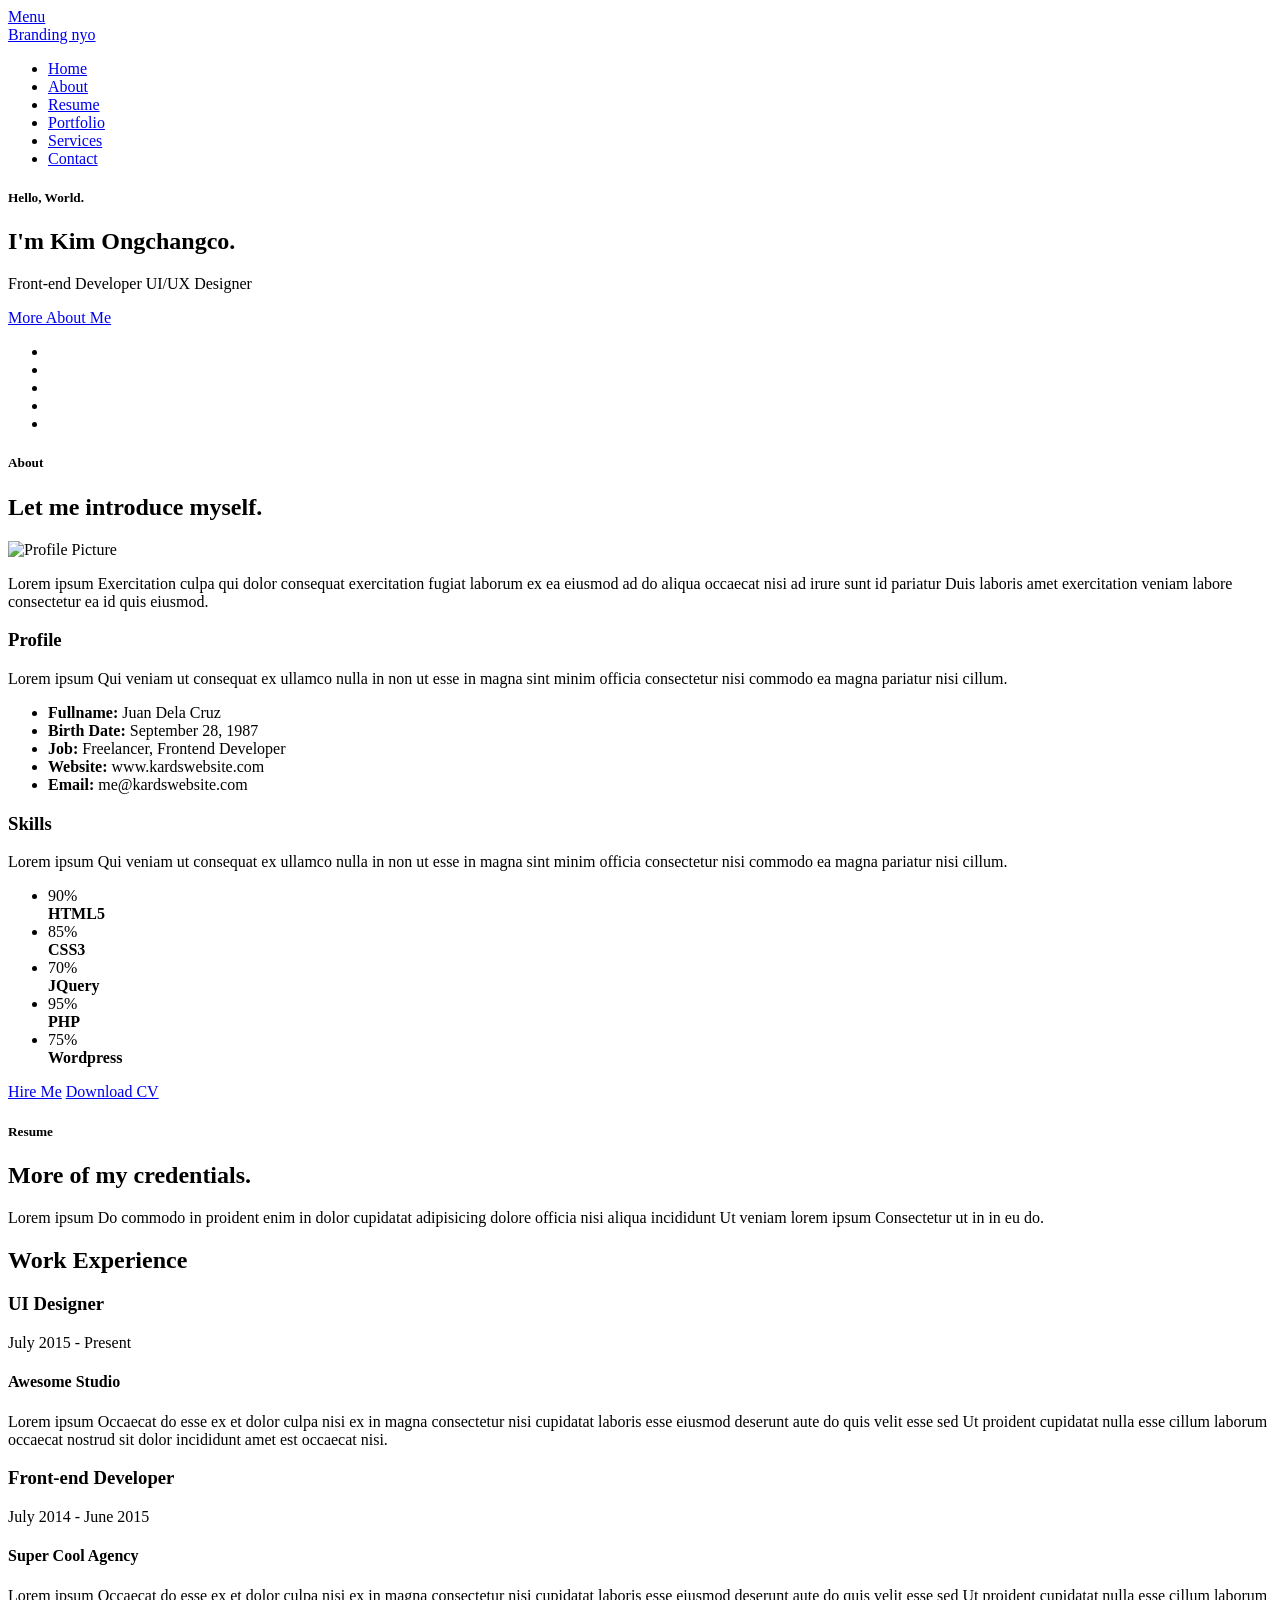
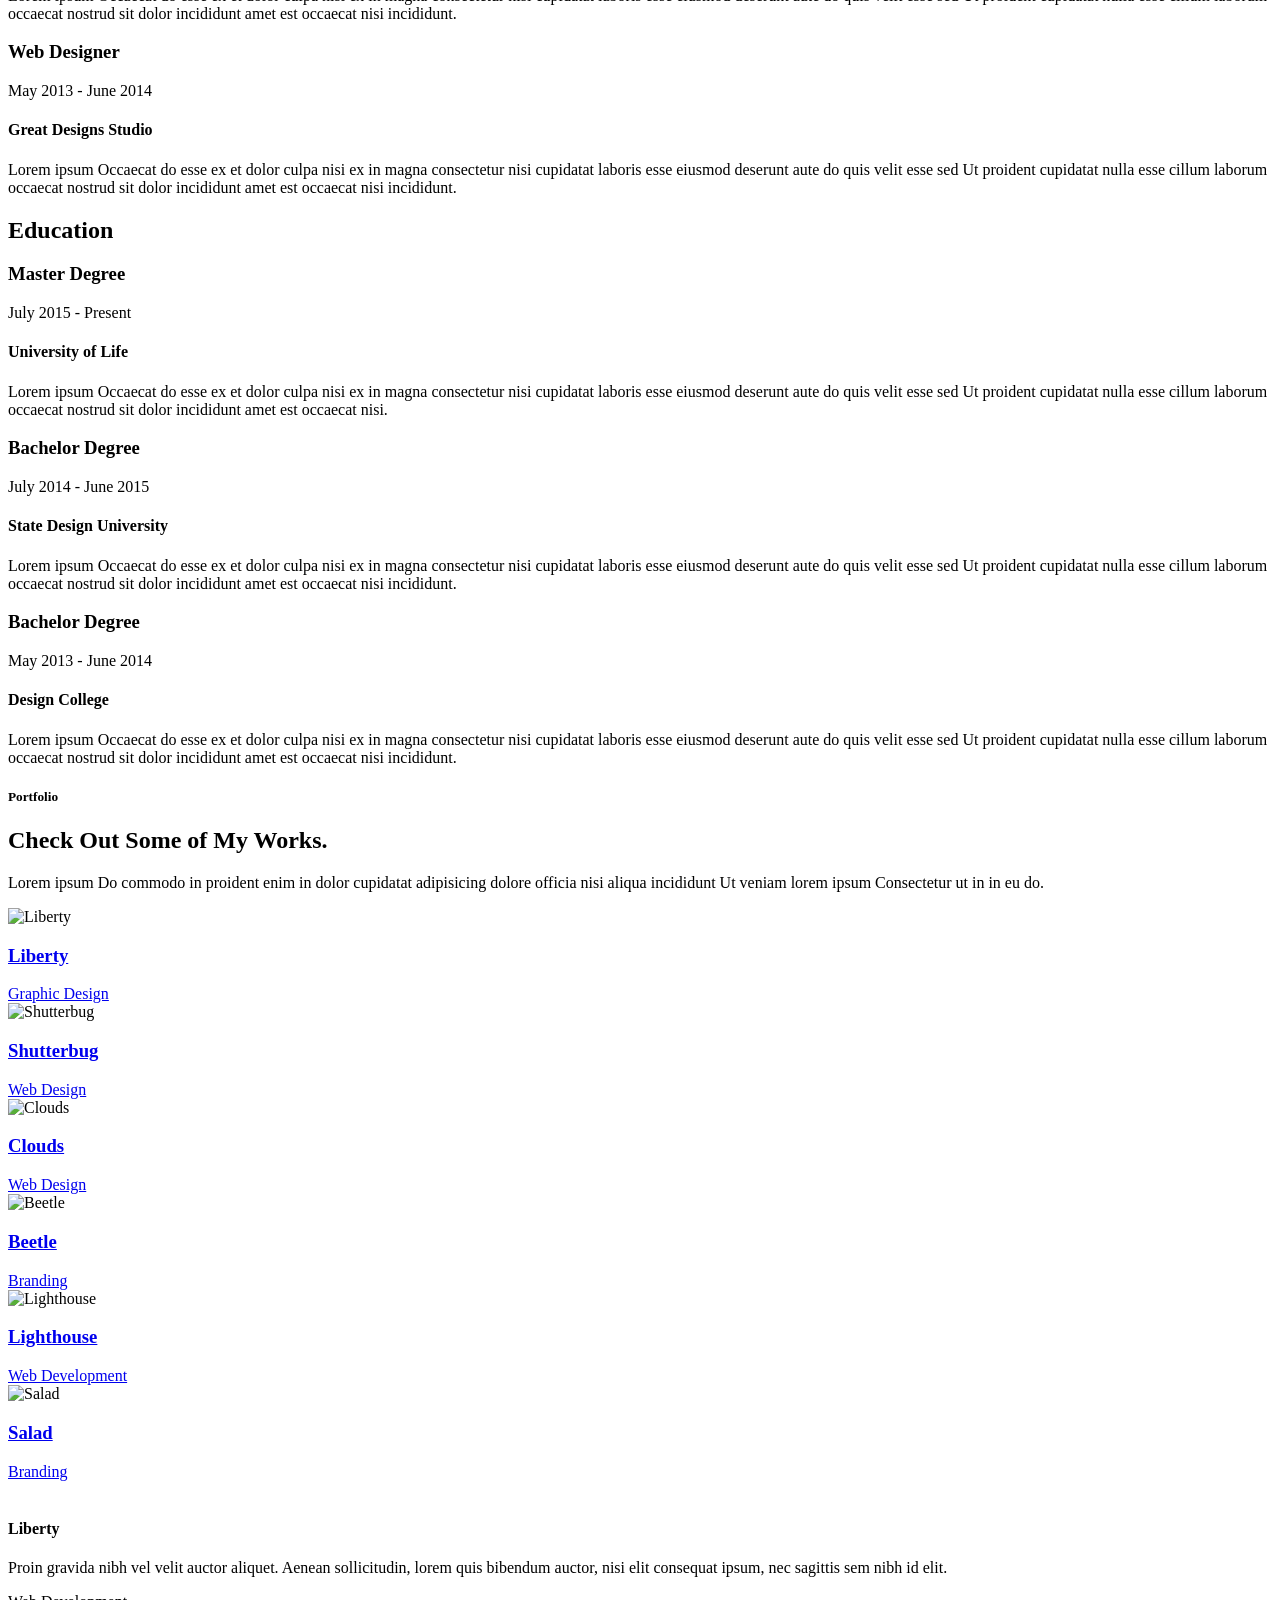
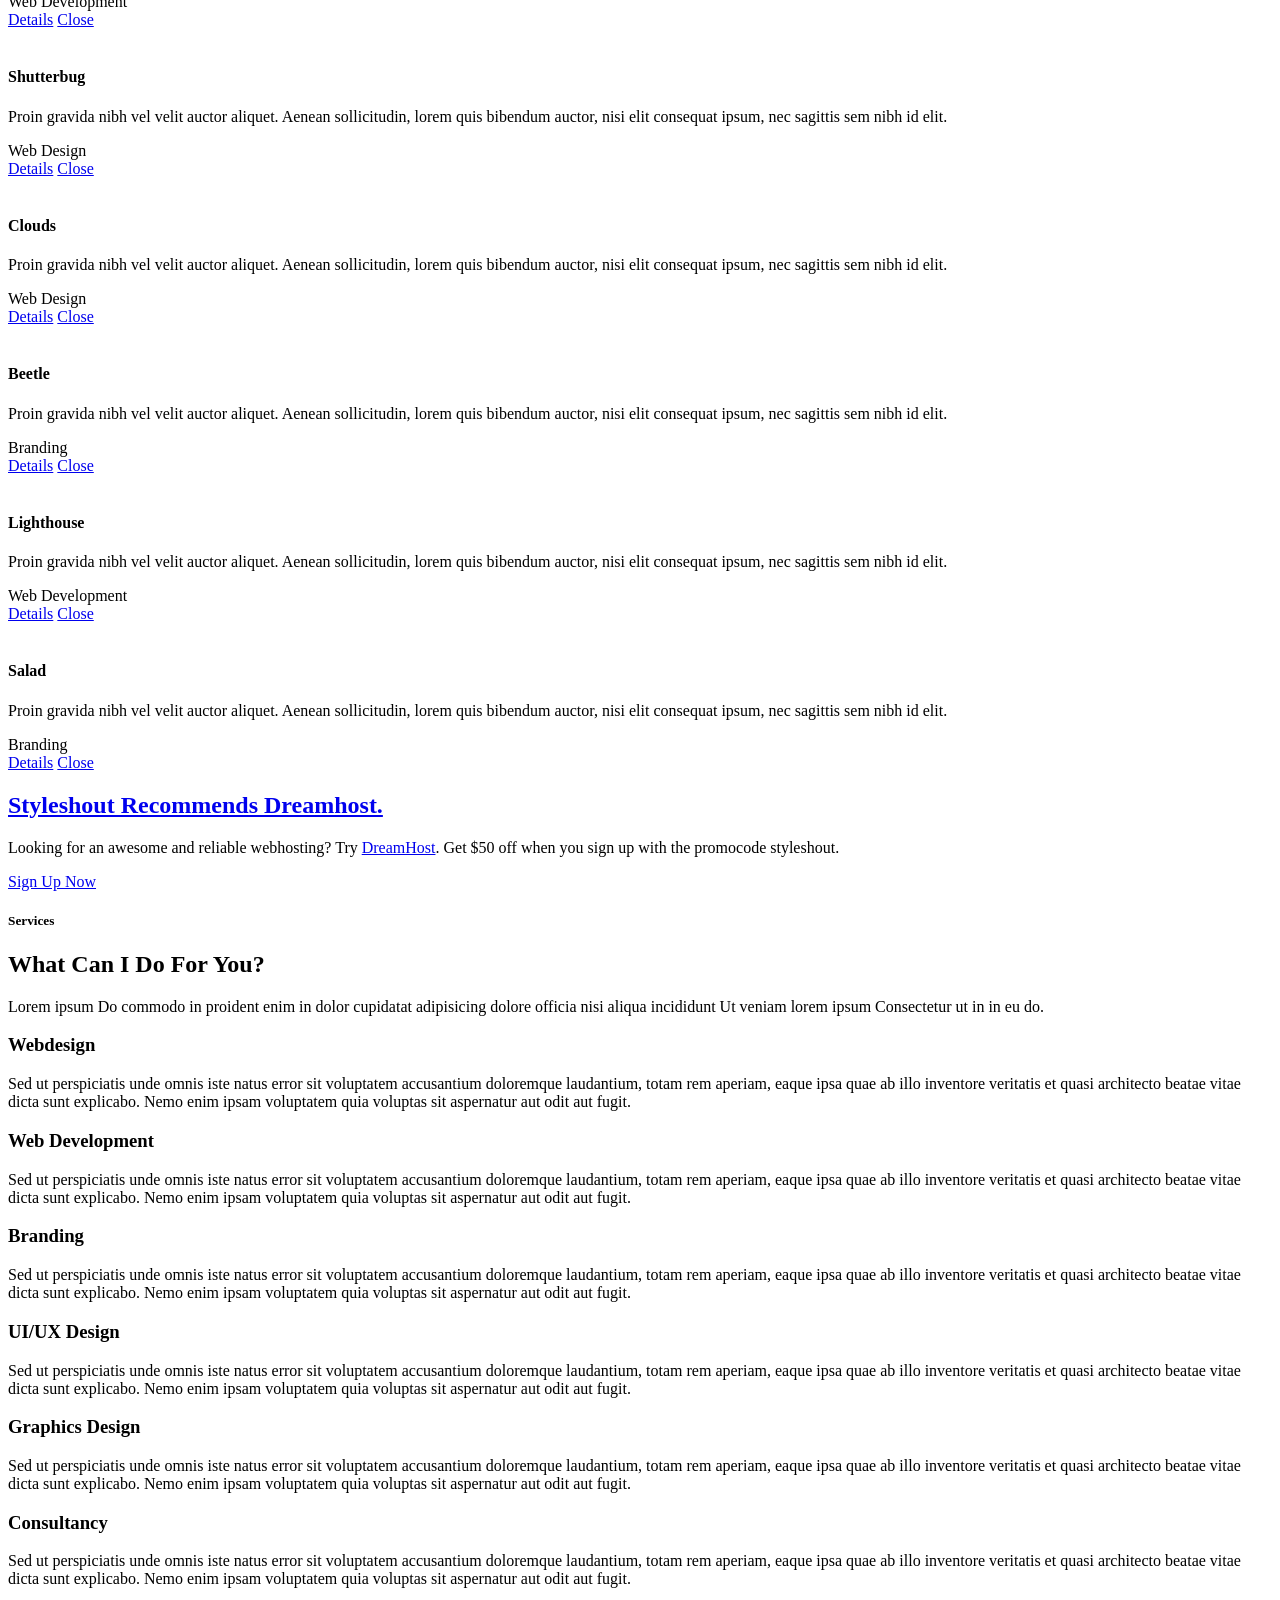
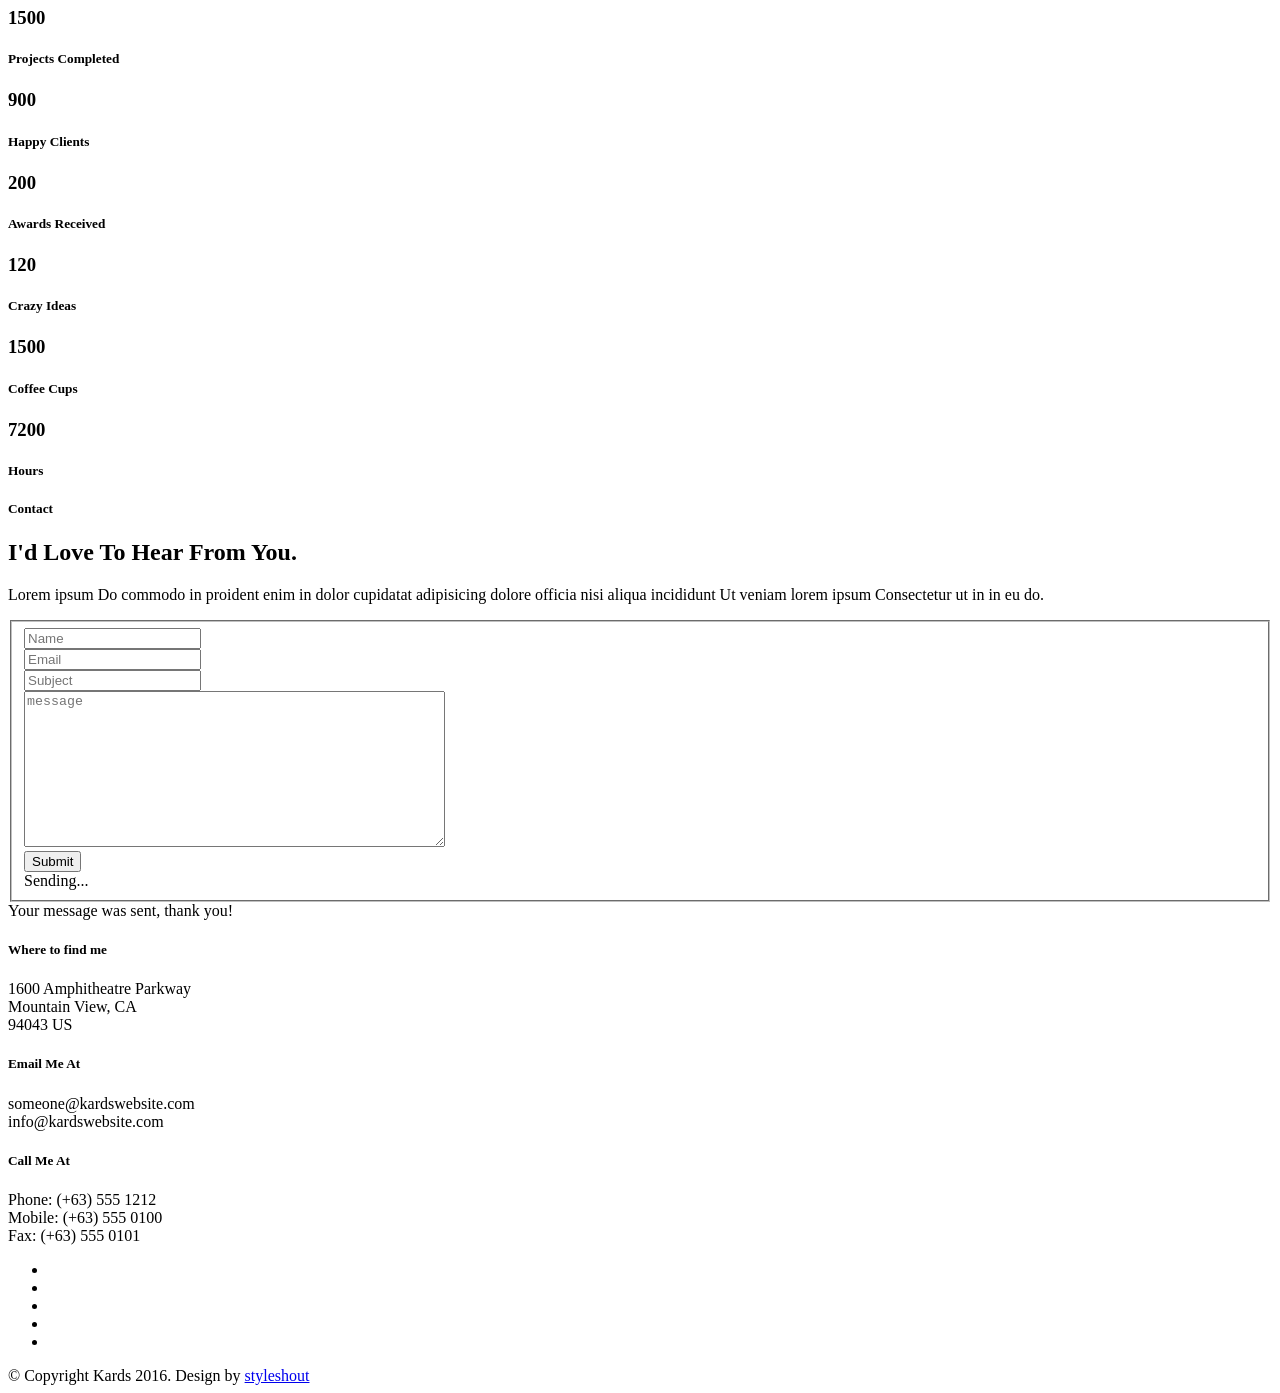
==== myResume/index.html @ 7280d657 "My Resume Initial commit" ====
<!DOCTYPE html>
<!--[if IE 8 ]><html class="no-js oldie ie8" lang="en"> <![endif]-->
<!--[if IE 9 ]><html class="no-js oldie ie9" lang="en"> <![endif]-->
<!--[if (gte IE 9)|!(IE)]><!--><html class="no-js" lang="en"> <!--<![endif]-->
<head>

   <!--- basic page needs
   ================================================== -->
   <meta charset="utf-8">
	<title>TITULO</title>
	<meta name="description" content="">  
	<meta name="author" content="">

   <!-- mobile specific metas
   ================================================== -->
	<meta name="viewport" content="width=device-width, initial-scale=1, maximum-scale=1">

 	<!-- CSS
   ================================================== -->
   <link rel="stylesheet" href="css/base.css">  
   <link rel="stylesheet" href="css/main.css">
   <link rel="stylesheet" href="css/vendor.css">     

   <!-- script
   ================================================== -->   
	<script src="js/modernizr.js"></script>
	<script src="js/pace.min.js"></script>

   <!-- favicons
	================================================== -->
	<link rel="icon" type="image/png" href="favicon.png">

</head>

<body id="top">

	<!-- header 
   ================================================== -->
   <header>   	
   	<div class="row">

   		<div class="top-bar">
   			<a class="menu-toggle" href="#"><span>Menu</span></a>

	   		<div class="logo">
		         <a href="index.html">Branding nyo </a>
		      </div>		      

		   	<nav id="main-nav-wrap">
					<ul class="main-navigation">
						<li class="current"><a class="smoothscroll"  href="#intro" title="">Home</a></li>
						<li><a class="smoothscroll"  href="#about" title="">About</a></li>
						<li><a class="smoothscroll"  href="#resume" title="">Resume</a></li>
						<li><a class="smoothscroll"  href="#portfolio" title="">Portfolio</a></li>
						<li><a class="smoothscroll"  href="#services" title="">Services</a></li>					
						<li><a class="smoothscroll"  href="#contact" title="">Contact</a></li>	
							
					</ul>
				</nav>    		
   		</div> <!-- /top-bar --> 
   		
   	</div> <!-- /row --> 		
   </header> <!-- /header -->

	<!-- intro section
   ================================================== -->
   <section id="intro">   

   	<div class="intro-overlay"></div>	

   	<div class="intro-content">
   		<div class="row">

   			<div class="col-twelve">

	   			<h5>Hello, World.</h5>
	   			<h1>I'm Kim Ongchangco.</h1>

	   			<p class="intro-position">
	   				<span>Front-end Developer</span>
	   				<span>UI/UX Designer</span> 
	   			</p>

	   			<a class="button stroke smoothscroll" href="#about" title="">More About Me</a>

	   		</div>  
   			
   		</div>   		 		
   	</div> <!-- /intro-content --> 

   	<ul class="intro-social">        
         <li><a href="#"><i class="fa fa-facebook"></i></a></li>
         <li><a href="#"><i class="fa fa-behance"></i></a></li>
         <li><a href="#"><i class="fa fa-twitter"></i></a></li>
         <li><a href="#"><i class="fa fa-dribbble"></i></a></li>
         <li><a href="#"><i class="fa fa-instagram"></i></a></li>
      </ul> <!-- /intro-social -->      	

   </section> <!-- /intro -->


   <!-- about section
   ================================================== -->
   <section id="about">  

   	<div class="row section-intro">
   		<div class="col-twelve">

   			<h5>About</h5>
   			<h1>Let me introduce myself.</h1>

   			<div class="intro-info">

   				<img src="images/profile-pic.jpg" alt="Profile Picture">

   				<p class="lead">Lorem ipsum Exercitation culpa qui dolor consequat exercitation fugiat laborum ex ea eiusmod ad do aliqua occaecat nisi ad irure sunt id pariatur Duis laboris amet exercitation veniam labore consectetur ea id quis eiusmod.</p>
   			</div>   			

   		</div>   		
   	</div> <!-- /section-intro -->

   	<div class="row about-content">

   		<div class="col-six tab-full">

   			<h3>Profile</h3>
   			<p>Lorem ipsum Qui veniam ut consequat ex ullamco nulla in non ut esse in magna sint minim officia consectetur nisi commodo ea magna pariatur nisi cillum.</p>

   			<ul class="info-list">
   				<li>
   					<strong>Fullname:</strong>
   					<span>Juan Dela Cruz</span>
   				</li>
   				<li>
   					<strong>Birth Date:</strong>
   					<span>September 28, 1987</span>
   				</li>
   				<li>
   					<strong>Job:</strong>
   					<span>Freelancer, Frontend Developer</span>
   				</li>
   				<li>
   					<strong>Website:</strong>
   					<span>www.kardswebsite.com</span>
   				</li>
   				<li>
   					<strong>Email:</strong>
   					<span>me@kardswebsite.com</span>
   				</li>

   			</ul> <!-- /info-list -->

   		</div>

   		<div class="col-six tab-full">

   			<h3>Skills</h3>
   			<p>Lorem ipsum Qui veniam ut consequat ex ullamco nulla in non ut esse in magna sint minim officia consectetur nisi commodo ea magna pariatur nisi cillum.</p>

				<ul class="skill-bars">
				   <li>
				   	<div class="progress percent90"><span>90%</span></div>
				   	<strong>HTML5</strong>
				   </li>
				   <li>
				   	<div class="progress percent85"><span>85%</span></div>
				   	<strong>CSS3</strong>
				   </li>
				   <li>
				   	<div class="progress percent70"><span>70%</span></div>
				   	<strong>JQuery</strong>
				   </li>
				   <li>
				   	<div class="progress percent95"><span>95%</span></div>
				   	<strong>PHP</strong>
				   </li>
				   <li>

				   	<div class="progress percent75"><span>75%</span></div>
				   	<strong>Wordpress</strong>
				   </li>
      
				</ul> <!-- /skill-bars -->		

   		</div>

   	</div>

   	<div class="row button-section">
   		<div class="col-twelve">
   			<a href="#contact" title="Hire Me" class="button stroke smoothscroll">Hire Me</a>
   			<a href="#" title="Download CV" class="button button-primary">Download CV</a>
   		</div>   		
   	</div>

   </section> <!-- /process-->    


   <!-- resume Section
   ================================================== -->
	<section id="resume" class="grey-section">

		<div class="row section-intro">
   		<div class="col-twelve">

   			<h5>Resume</h5>
   			<h1>More of my credentials.</h1>

   			<p class="lead">Lorem ipsum Do commodo in proident enim in dolor cupidatat adipisicing dolore officia nisi aliqua incididunt Ut veniam lorem ipsum Consectetur ut in in eu do.</p>

   		</div>   		
   	</div> <!-- /section-intro--> 

   	<div class="row resume-timeline">

   		<div class="col-twelve resume-header">

   			<h2>Work Experience</h2>

   		</div> <!-- /resume-header -->

   		<div class="col-twelve">

   			<div class="timeline-wrap">

   				<div class="timeline-block">

	   				<div class="timeline-ico">
	   					<i class="fa fa-graduation-cap"></i>
	   				</div>

	   				<div class="timeline-header">
	   					<h3>UI Designer</h3>
	   					<p>July 2015 - Present</p>
	   				</div>

	   				<div class="timeline-content">
	   					<h4>Awesome Studio</h4>
	   					<p>Lorem ipsum Occaecat do esse ex et dolor culpa nisi ex in magna consectetur nisi cupidatat laboris esse eiusmod deserunt aute do quis velit esse sed Ut proident cupidatat nulla esse cillum laborum occaecat nostrud sit dolor incididunt amet est occaecat nisi.</p>
	   				</div>

	   			</div> <!-- /timeline-block -->

	   			<div class="timeline-block">

	   				<div class="timeline-ico">
	   					<i class="fa fa-graduation-cap"></i>
	   				</div>

	   				<div class="timeline-header">
	   					<h3>Front-end Developer</h3>
	   					<p>July 2014 - June 2015</p>
	   				</div>

	   				<div class="timeline-content">
	   					<h4>Super Cool Agency</h4>
	   					<p>Lorem ipsum Occaecat do esse ex et dolor culpa nisi ex in magna consectetur nisi cupidatat laboris esse eiusmod deserunt aute do quis velit esse sed Ut proident cupidatat nulla esse cillum laborum occaecat nostrud sit dolor incididunt amet est occaecat nisi incididunt.</p>
	   				</div>

	   			</div> <!-- /timeline-block -->

	   			<div class="timeline-block">

	   				<div class="timeline-ico">
	   					<i class="fa fa-graduation-cap"></i>
	   				</div>

	   				<div class="timeline-header">
	   					<h3>Web Designer</h3>
	   					<p>May 2013 - June 2014</p>
	   				</div>

	   				<div class="timeline-content">
	   					<h4>Great Designs Studio</h4>
	   					<p>Lorem ipsum Occaecat do esse ex et dolor culpa nisi ex in magna consectetur nisi cupidatat laboris esse eiusmod deserunt aute do quis velit esse sed Ut proident cupidatat nulla esse cillum laborum occaecat nostrud sit dolor incididunt amet est occaecat nisi incididunt.</p>
	   				</div>

	   			</div> <!-- /timeline-block -->

   			</div> <!-- /timeline-wrap -->   			

   		</div> <!-- /col-twelve -->
   		
   	</div> <!-- /resume-timeline -->
   	
   	<div class="row resume-timeline">

   		<div class="col-twelve resume-header">

   			<h2>Education</h2>

   		</div> <!-- /resume-header -->

   		<div class="col-twelve">

   			<div class="timeline-wrap">

   				<div class="timeline-block">

	   				<div class="timeline-ico">
	   					<i class="fa fa-briefcase"></i>
	   				</div>

	   				<div class="timeline-header">
	   					<h3>Master Degree</h3>
	   					<p>July 2015 - Present</p>
	   				</div>

	   				<div class="timeline-content">
	   					<h4>University of Life</h4>
	   					<p>Lorem ipsum Occaecat do esse ex et dolor culpa nisi ex in magna consectetur nisi cupidatat laboris esse eiusmod deserunt aute do quis velit esse sed Ut proident cupidatat nulla esse cillum laborum occaecat nostrud sit dolor incididunt amet est occaecat nisi.</p>
	   				</div>

	   			</div> <!-- /timeline-block -->

	   			<div class="timeline-block">

	   				<div class="timeline-ico">
	   					<i class="fa fa-briefcase"></i>
	   				</div>

	   				<div class="timeline-header">
	   					<h3>Bachelor Degree</h3>
	   					<p>July 2014 - June 2015</p>
	   				</div>

	   				<div class="timeline-content">
	   					<h4>State Design University</h4>
	   					<p>Lorem ipsum Occaecat do esse ex et dolor culpa nisi ex in magna consectetur nisi cupidatat laboris esse eiusmod deserunt aute do quis velit esse sed Ut proident cupidatat nulla esse cillum laborum occaecat nostrud sit dolor incididunt amet est occaecat nisi incididunt.</p>
	   				</div>

	   			</div> <!-- /timeline-block -->

	   			<div class="timeline-block">

	   				<div class="timeline-ico">
	   					<i class="fa fa-briefcase"></i>
	   				</div>

	   				<div class="timeline-header">
	   					<h3>Bachelor Degree</h3>
	   					<p>May 2013 - June 2014</p>
	   				</div>

	   				<div class="timeline-content">
	   					<h4>Design College</h4>
	   					<p>Lorem ipsum Occaecat do esse ex et dolor culpa nisi ex in magna consectetur nisi cupidatat laboris esse eiusmod deserunt aute do quis velit esse sed Ut proident cupidatat nulla esse cillum laborum occaecat nostrud sit dolor incididunt amet est occaecat nisi incididunt.</p>
	   				</div>

	   			</div> <!-- /timeline-block -->

   			</div> <!-- /timeline-wrap -->   			

   		</div> <!-- /col-twelve -->
   		
   	</div> <!-- /resume-timeline -->
		
	</section> <!-- /features -->


	<!-- Portfolio Section
   ================================================== -->
	<section id="portfolio">

		<div class="row section-intro">
   		<div class="col-twelve">

   			<h5>Portfolio</h5>
   			<h1>Check Out Some of My Works.</h1>

   			<p class="lead">Lorem ipsum Do commodo in proident enim in dolor cupidatat adipisicing dolore officia nisi aliqua incididunt Ut veniam lorem ipsum Consectetur ut in in eu do.</p>

   		</div>   		
   	</div> <!-- /section-intro--> 

   	<div class="row portfolio-content">

   		<div class="col-twelve">

   			<!-- portfolio-wrapper -->
	         <div id="folio-wrapper" class="block-1-2 block-mob-full stack">

	         	<div class="bgrid folio-item">
	               <div class="item-wrap">
	               	<img src="images/portfolio/liberty.jpg" alt="Liberty">
	                  <a href="#modal-01" class="overlay">	                  	           
	                     <div class="folio-item-table">
	                     	<div class="folio-item-cell">
		     					       <h3 class="folio-title">Liberty</h3>	     					    
		     					    	 <span class="folio-types">
		     					       	  Graphic Design
		     					       </span>
		     					   </div>	                      	
	                     </div>                    
	                  </a>
	               </div>	               
	        		</div> <!-- /folio-item -->

	        		<div class="bgrid folio-item">
	               <div class="item-wrap">
	               	<img src="images/portfolio/shutterbug.jpg" alt="Shutterbug">
	               	<a href="#modal-02" class="overlay">              		                  
	                     <div class="folio-item-table">
	                     	<div class="folio-item-cell">
	                     		<h3 class="folio-title">Shutterbug</h3>	     					    
		     					    	<span class="folio-types">
		     					       	  Web Design
		     					      </span>		     		
		     					   </div> 	                      	
	                     </div>                    
	                  </a>
	               </div>
	        		</div> <!-- /folio-item -->

	            <div class="bgrid folio-item">
	               <div class="item-wrap">
	               	<img src="images/portfolio/clouds.jpg"alt="Clouds">
	                  <a href="#modal-03" class="overlay">             		                  
	                     <div class="folio-item-table">
	                     	<div class="folio-item-cell">
	                     		<h3 class="folio-title">Clouds</h3>	     					    
		     					    	<span class="folio-types">
		     					       	  Web Design
		     					      </span>		     		
		     					   </div> 	                      	
	                     </div>                    
	                  </a>
	               </div>
	        		</div> <!-- /folio-item -->

	            <div class="bgrid folio-item">
	               <div class="item-wrap">
	               	<img src="images/portfolio/beetle.jpg" alt="Beetle">
	                  <a href="#modal-04" class="overlay">                  	                 
	                     <div class="folio-item-table">
	                     	<div class="folio-item-cell">
	                     		<h3 class="folio-title">Beetle</h3>	     					    
		     					    	<span class="folio-types">
		     					       	  Branding
		     					      </span>		     		
		     					   </div>  	                      	
	                     </div>                    
	                  </a>
	               </div>
	        		</div> <!-- /folio-item -->     

	        		<div class="bgrid folio-item">
	               <div class="item-wrap">
	               	<img src="images/portfolio/lighthouse.jpg" alt="Lighthouse">
	                  <a href="#modal-05" class="overlay">             		                  
	                     <div class="folio-item-table">
	                     	<div class="folio-item-cell">
	                     		<h3 class="folio-title">Lighthouse</h3>	     					    
		     					    	<span class="folio-types">
		     					       	  Web Development
		     					      </span>		     		
		     					   </div> 	                      	
	                     </div>                    
	                  </a>
	               </div>
	        		</div> <!-- /folio-item -->

	            <div class="bgrid folio-item">
	               <div class="item-wrap">
	               	<img src="images/portfolio/salad.jpg" alt="Salad">
	                  <a href="#modal-06" class="overlay">
	                     <div class="folio-item-table">
	                     	<div class="folio-item-cell">
	                     		<h3 class="folio-title">Salad</h3>	     					    
		     					    	<span class="folio-types">
		     					       	  Branding
		     					      </span>		     		
		     					   </div>	                      	
	                     </div>                    
	                  </a>
	               </div>
	        		</div> <!-- /folio-item -->   

	            <!-- modal popups - begin
	            ============================================================= -->
	            <div id="modal-01" class="popup-modal slider mfp-hide">	

				     	<div class="media">
				     		<img src="images/portfolio/modals/m-liberty.jpg" alt="" />
				     	</div>      	

					   <div class="description-box">
					      <h4>Liberty</h4>		      
					      <p>Proin gravida nibh vel velit auctor aliquet. Aenean sollicitudin, lorem quis bibendum auctor, nisi elit consequat ipsum, nec sagittis sem nibh id elit.</p>

					      <div class="categories">Web Development</div>			               
					   </div>

			         <div class="link-box">
			            <a href="http://www.behance.net">Details</a>
					      <a href="#" class="popup-modal-dismiss">Close</a>
			         </div>		      

				   </div> <!-- /modal-01 -->

				   <div id="modal-02" class="popup-modal slider mfp-hide">	

				     	<div class="media">
				     		<img src="images/portfolio/modals/m-shutterbug.jpg" alt="" />
				     	</div>      	

					   <div class="description-box">
					      <h4>Shutterbug</h4>		      
					      <p>Proin gravida nibh vel velit auctor aliquet. Aenean sollicitudin, lorem quis bibendum auctor, nisi elit consequat ipsum, nec sagittis sem nibh id elit.</p>

					      <div class="categories">Web Design</div>			               
					   </div>

			         <div class="link-box">
			            <a href="http://www.behance.net">Details</a>
					      <a href="#" class="popup-modal-dismiss">Close</a>
			         </div>		      

				   </div> <!-- /modal-02 -->

				   <div id="modal-03" class="popup-modal slider mfp-hide">	

				     	<div class="media">
				     		<img src="images/portfolio/modals/m-clouds.jpg" alt="" />
				     	</div>      	

					   <div class="description-box">
					      <h4>Clouds</h4>		      
					      <p>Proin gravida nibh vel velit auctor aliquet. Aenean sollicitudin, lorem quis bibendum auctor, nisi elit consequat ipsum, nec sagittis sem nibh id elit.</p>

					      <div class="categories">Web Design</div>			               
					   </div>

			         <div class="link-box">
			            <a href="http://www.behance.net">Details</a>
					      <a href="#" class="popup-modal-dismiss">Close</a>
			         </div>		      

				   </div> <!-- /modal-03 -->

				   <div id="modal-04" class="popup-modal slider mfp-hide">	

				     	<div class="media">
				     		<img src="images/portfolio/modals/m-beetle.jpg" alt="" />
				     	</div>      	

					   <div class="description-box">
					      <h4>Beetle</h4>		      
					      <p>Proin gravida nibh vel velit auctor aliquet. Aenean sollicitudin, lorem quis bibendum auctor, nisi elit consequat ipsum, nec sagittis sem nibh id elit.</p>

					      <div class="categories">Branding</div>			               
					   </div>

			         <div class="link-box">
			            <a href="http://www.behance.net">Details</a>
					      <a href="#" class="popup-modal-dismiss">Close</a>
			         </div>		      

				   </div> <!-- /modal-04 -->

				   <div id="modal-05" class="popup-modal slider mfp-hide">	

				     	<div class="media">
				     		<img src="images/portfolio/modals/m-lighthouse.jpg" alt="" />
				     	</div>      	

					   <div class="description-box">
					      <h4>Lighthouse</h4>		      
					      <p>Proin gravida nibh vel velit auctor aliquet. Aenean sollicitudin, lorem quis bibendum auctor, nisi elit consequat ipsum, nec sagittis sem nibh id elit.</p>

					      <div class="categories">Web Development</div>			               
					   </div>

			         <div class="link-box">
			            <a href="http://www.behance.net">Details</a>
					      <a href="#" class="popup-modal-dismiss">Close</a>
			         </div>		      

				   </div> <!-- /modal-05 -->

				   <div id="modal-06" class="popup-modal slider mfp-hide">	

				     	<div class="media">
				     		<img src="images/portfolio/modals/m-salad.jpg" alt="" />
				     	</div>      	

					   <div class="description-box">
					      <h4>Salad</h4>		      
					      <p>Proin gravida nibh vel velit auctor aliquet. Aenean sollicitudin, lorem quis bibendum auctor, nisi elit consequat ipsum, nec sagittis sem nibh id elit.</p>

					      <div class="categories">Branding</div>			               
					   </div>

			         <div class="link-box">
			            <a href="http://www.behance.net">Details</a>
					      <a href="#" class="popup-modal-dismiss">Close</a>
			         </div>		      

				   </div> <!-- /modal-06 -->


				   <!-- modal popups - end
	            ============================================================= -->

	         </div> <!-- /portfolio-wrapper --> 

   		</div>  <!-- /twelve -->   

   	</div> <!-- /portfolio-content --> 
		
	</section> <!-- /portfolio --> 


	<!-- CTA Section
   ================================================== -->
	<section id="cta" class="grey-section">

   	<div class="row cta-content">

   		<div class="col-twelve section-ads">  

	     		<h2 class="h01"><a href="http://www.dreamhost.com/r.cgi?287326|STYLESHOUT">Styleshout Recommends Dreamhost.</a></h2>

		      <p class="lead">
		      Looking for an awesome and reliable webhosting? Try <a href="http://www.dreamhost.com/r.cgi?287326|STYLESHOUT"><span>DreamHost</span></a>.
				Get <span>$50 off</span> when you sign up with the promocode <span>styleshout</span>. 
				<!-- Simply type	the promocode in the box labeled “Promo Code” when placing your order. -->	
				</p>

				<div class="action">
			      <a class="button button-primary large" href="http://www.dreamhost.com/r.cgi?287326|STYLESHOUT">Sign Up Now</a>
		      </div>		     	

   		</div>

   	</div> <!-- /cta-content -->

   </section> <!-- /cta --> 

	
	<!-- services Section
   ================================================== -->
	<section id="services">

		<div class="overlay"></div>

		<div class="row section-intro">
   		<div class="col-twelve">

   			<h5>Services</h5>
   			<h1>What Can I Do For You?</h1>

   			<p class="lead">Lorem ipsum Do commodo in proident enim in dolor cupidatat adipisicing dolore officia nisi aliqua incididunt Ut veniam lorem ipsum Consectetur ut in in eu do.</p>

   		</div>   		
   	</div> <!-- /section-intro -->

   	<div class="row services-content">

   		<div id="owl-slider" class="owl-carousel services-list">

	      	<div class="service">	

	      		<span class="icon"><i class="icon-earth"></i></span>            

	            <div class="service-content">	

	            	 <h3>Webdesign</h3>

		            <p class="desc">Sed ut perspiciatis unde omnis iste natus error sit voluptatem accusantium doloremque laudantium, totam rem aperiam, eaque ipsa quae ab illo inventore veritatis et quasi architecto beatae vitae dicta sunt explicabo. Nemo enim ipsam voluptatem quia voluptas sit aspernatur aut odit aut fugit.
	         		</p>
	         		
	         	</div> 	         	 

				</div> <!-- /service -->

				<div class="service">	

					<span class="icon"><i class="icon-window"></i></span>                          

	            <div class="service-content">	

	            	<h3>Web Development</h3>  

		            <p class="desc">Sed ut perspiciatis unde omnis iste natus error sit voluptatem accusantium doloremque laudantium, totam rem aperiam, eaque ipsa quae ab illo inventore veritatis et quasi architecto beatae vitae dicta sunt explicabo. Nemo enim ipsam voluptatem quia voluptas sit aspernatur aut odit aut fugit.
	         		</p>

	            </div>	                          

			   </div> <!-- /service -->

			   <div class="service">

			   	<span class="icon"><i class="icon-paint-brush"></i></span>		            

	            <div class="service-content">

	            	<h3>Branding</h3>

		            <p class="desc">Sed ut perspiciatis unde omnis iste natus error sit voluptatem accusantium doloremque laudantium, totam rem aperiam, eaque ipsa quae ab illo inventore veritatis et quasi architecto beatae vitae dicta sunt explicabo. Nemo enim ipsam voluptatem quia voluptas sit aspernatur aut odit aut fugit.
	        			</p> 

	            </div> 	            	               

			   </div> <!-- /service -->

				<div class="service">

					<span class="icon"><i class="icon-toggles"></i></span>	              

	            <div class="service-content">

	            	<h3>UI/UX Design</h3>

		            <p class="desc">Sed ut perspiciatis unde omnis iste natus error sit voluptatem accusantium doloremque laudantium, totam rem aperiam, eaque ipsa quae ab illo inventore veritatis et quasi architecto beatae vitae dicta sunt explicabo. Nemo enim ipsam voluptatem quia voluptas sit aspernatur aut odit aut fugit.
	         		</p> 
	         		
	            </div>                

				</div> <!-- /service -->

			   <div class="service">

			   	<span class="icon"><i class="icon-image"></i></span>	            

	            <div class="service-content">

	            	<h3>Graphics Design</h3>

		            <p class="desc">Sed ut perspiciatis unde omnis iste natus error sit voluptatem accusantium doloremque laudantium, totam rem aperiam, eaque ipsa quae ab illo inventore veritatis et quasi architecto beatae vitae dicta sunt explicabo. Nemo enim ipsam voluptatem quia voluptas sit aspernatur aut odit aut fugit.
	        			</p> 

	            </div>	               

			   </div> <!-- /service -->

			   <div class="service">

			   	<span class="icon"><i class="icon-chat"></i></span>	   	           

	            <div class="service-content">

	            	 <h3>Consultancy</h3>

		            <p class="desc">Sed ut perspiciatis unde omnis iste natus error sit voluptatem accusantium doloremque laudantium, totam rem aperiam, eaque ipsa quae ab illo inventore veritatis et quasi architecto beatae vitae dicta sunt explicabo. Nemo enim ipsam voluptatem quia voluptas sit aspernatur aut odit aut fugit.
	        			</p> 
	        			
	            </div>	               

			   </div> <!-- /service -->

	      </div> <!-- /services-list -->
   		
   	</div> <!-- /services-content -->
		
	</section> <!-- /services -->	


	<!-- stats Section
   ================================================== -->
	<section id="stats" class="count-up">

		<div class="row">
			<div class="col-twelve">

				<div class="block-1-6 block-s-1-3 block-tab-1-2 block-mob-full stats-list">

					<div class="bgrid stat">

						<div class="icon-part">
							<i class="icon-pencil-ruler"></i>
						</div>

						<h3 class="stat-count">
							1500
						</h3>

						<h5 class="stat-title">
							Projects Completed
						</h5>

					</div> <!-- /stat -->					

					<div class="bgrid stat">

						<div class="icon-part">
							<i class="icon-users"></i>
						</div>

						<h3 class="stat-count">
							900
						</h3>

						<h5 class="stat-title">
							Happy Clients
						</h5>

					</div> <!-- /stat -->

					<div class="bgrid stat">

						<div class="icon-part">
							<i class="icon-badge"></i>
						</div>

						<h3 class="stat-count">
							200
						</h3>

						<h5 class="stat-title">
							Awards Received
						</h5>

					</div> <!-- /stat -->									

					<div class="bgrid stat">

						<div class="icon-part">
							<i class="icon-light-bulb"></i>
						</div>

						<h3 class="stat-count">
							120
						</h3>

						<h5 class="stat-title">
							Crazy Ideas
						</h5>

					</div> <!-- /stat -->

					<div class="bgrid stat">

						<div class="icon-part">
							<i class="icon-cup"></i>
						</div>

						<h3 class="stat-count">
							1500
						</h3>

						<h5 class="stat-title">
							Coffee Cups
						</h5>

					</div> <!-- /stat -->

					<div class="bgrid stat">

						<div class="icon-part">
							<i class="icon-clock"></i>
						</div>

						<h3 class="stat-count">
							7200
						</h3>

						<h5 class="stat-title">
							Hours
						</h5>

					</div> <!-- /stat -->

				</div> <!-- /stats-list -->

			</div> <!-- /twelve -->
		</div> <!-- /row -->

	</section> <!-- /stats -->

	
   <!-- contact
   ================================================== -->
	<section id="contact">

		<div class="row section-intro">
   		<div class="col-twelve">

   			<h5>Contact</h5>
   			<h1>I'd Love To Hear From You.</h1>

   			<p class="lead">Lorem ipsum Do commodo in proident enim in dolor cupidatat adipisicing dolore officia nisi aliqua incididunt Ut veniam lorem ipsum Consectetur ut in in eu do.</p>

   		</div> 
   	</div> <!-- /section-intro -->

   	<div class="row contact-form">

   		<div class="col-twelve">

            <!-- form -->
            <form name="contactForm" id="contactForm" method="post" action="">
      			<fieldset>

                  <div class="form-field">
 						   <input name="contactName" type="text" id="contactName" placeholder="Name" value="" minlength="2" required="">
                  </div>
                  <div class="form-field">
	      			   <input name="contactEmail" type="email" id="contactEmail" placeholder="Email" value="" required="">
	               </div>
                  <div class="form-field">
	     				   <input name="contactSubject" type="text" id="contactSubject" placeholder="Subject" value="">
	               </div>                       
                  <div class="form-field">
	                 	<textarea name="contactMessage" id="contactMessage" placeholder="message" rows="10" cols="50" required=""></textarea>
	               </div>                      
                 <div class="form-field">
                     <button class="submitform">Submit</button>
                     <div id="submit-loader">
                        <div class="text-loader">Sending...</div>                             
       				      <div class="s-loader">
								  	<div class="bounce1"></div>
								  	<div class="bounce2"></div>
								  	<div class="bounce3"></div>
								</div>
							</div>
                  </div>

      			</fieldset>
      		</form> <!-- Form End -->

            <!-- contact-warning -->
            <div id="message-warning">            	
            </div>            
            <!-- contact-success -->
      		<div id="message-success">
               <i class="fa fa-check"></i>Your message was sent, thank you!<br>
      		</div>

         </div> <!-- /col-twelve -->
   		
   	</div> <!-- /contact-form -->

   	<div class="row contact-info">

   		<div class="col-four tab-full">

   			<div class="icon">
   				<i class="icon-pin"></i>
   			</div>

   			<h5>Where to find me</h5>

   			<p>
            1600 Amphitheatre Parkway<br>
            Mountain View, CA<br>
            94043 US
            </p>

   		</div>

   		<div class="col-four tab-full collapse">

   			<div class="icon">
   				<i class="icon-mail"></i>
   			</div>

   			<h5>Email Me At</h5>

   			<p>someone@kardswebsite.com<br>
			   	info@kardswebsite.com			     
			   </p>

   		</div>

   		<div class="col-four tab-full">

   			<div class="icon">
   				<i class="icon-phone"></i>
   			</div>

   			<h5>Call Me At</h5>

   			<p>Phone: (+63) 555 1212<br>
			   	Mobile: (+63) 555 0100<br>
			     	Fax: (+63) 555 0101
			   </p>

   		</div>
   		
   	</div> <!-- /contact-info -->
		
	</section> <!-- /contact -->


   <!-- footer
   ================================================== -->

   <footer>
     	<div class="row">

     		<div class="col-six tab-full pull-right social">

     			<ul class="footer-social">        
			      <li><a href="#"><i class="fa fa-facebook"></i></a></li>
			      <li><a href="#"><i class="fa fa-behance"></i></a></li>
			      <li><a href="#"><i class="fa fa-twitter"></i></a></li>
			      <li><a href="#"><i class="fa fa-dribbble"></i></a></li>
			      <li><a href="#"><i class="fa fa-instagram"></i></a></li>
			   </ul> 
	      		
	      </div>

      	<div class="col-six tab-full">
	      	<div class="copyright">
		        	<span>© Copyright Kards 2016.</span> 
		        	<span>Design by <a href="http://www.styleshout.com/">styleshout</a></span>	         	
		         </div>		                  
	      	</div>

	      	<div id="go-top">
		         <a class="smoothscroll" title="Back to Top" href="#top"><i class="fa fa-long-arrow-up"></i></a>
		      </div>

      	</div> <!-- /row -->     	
   </footer>  

   <div id="preloader"> 
    	<div id="loader"></div>
   </div> 

   <!-- Java Script
   ================================================== --> 
   <script src="js/jquery-2.1.3.min.js"></script>
   <script src="js/plugins.js"></script>
   <script src="js/main.js"></script>

</body>

</html>
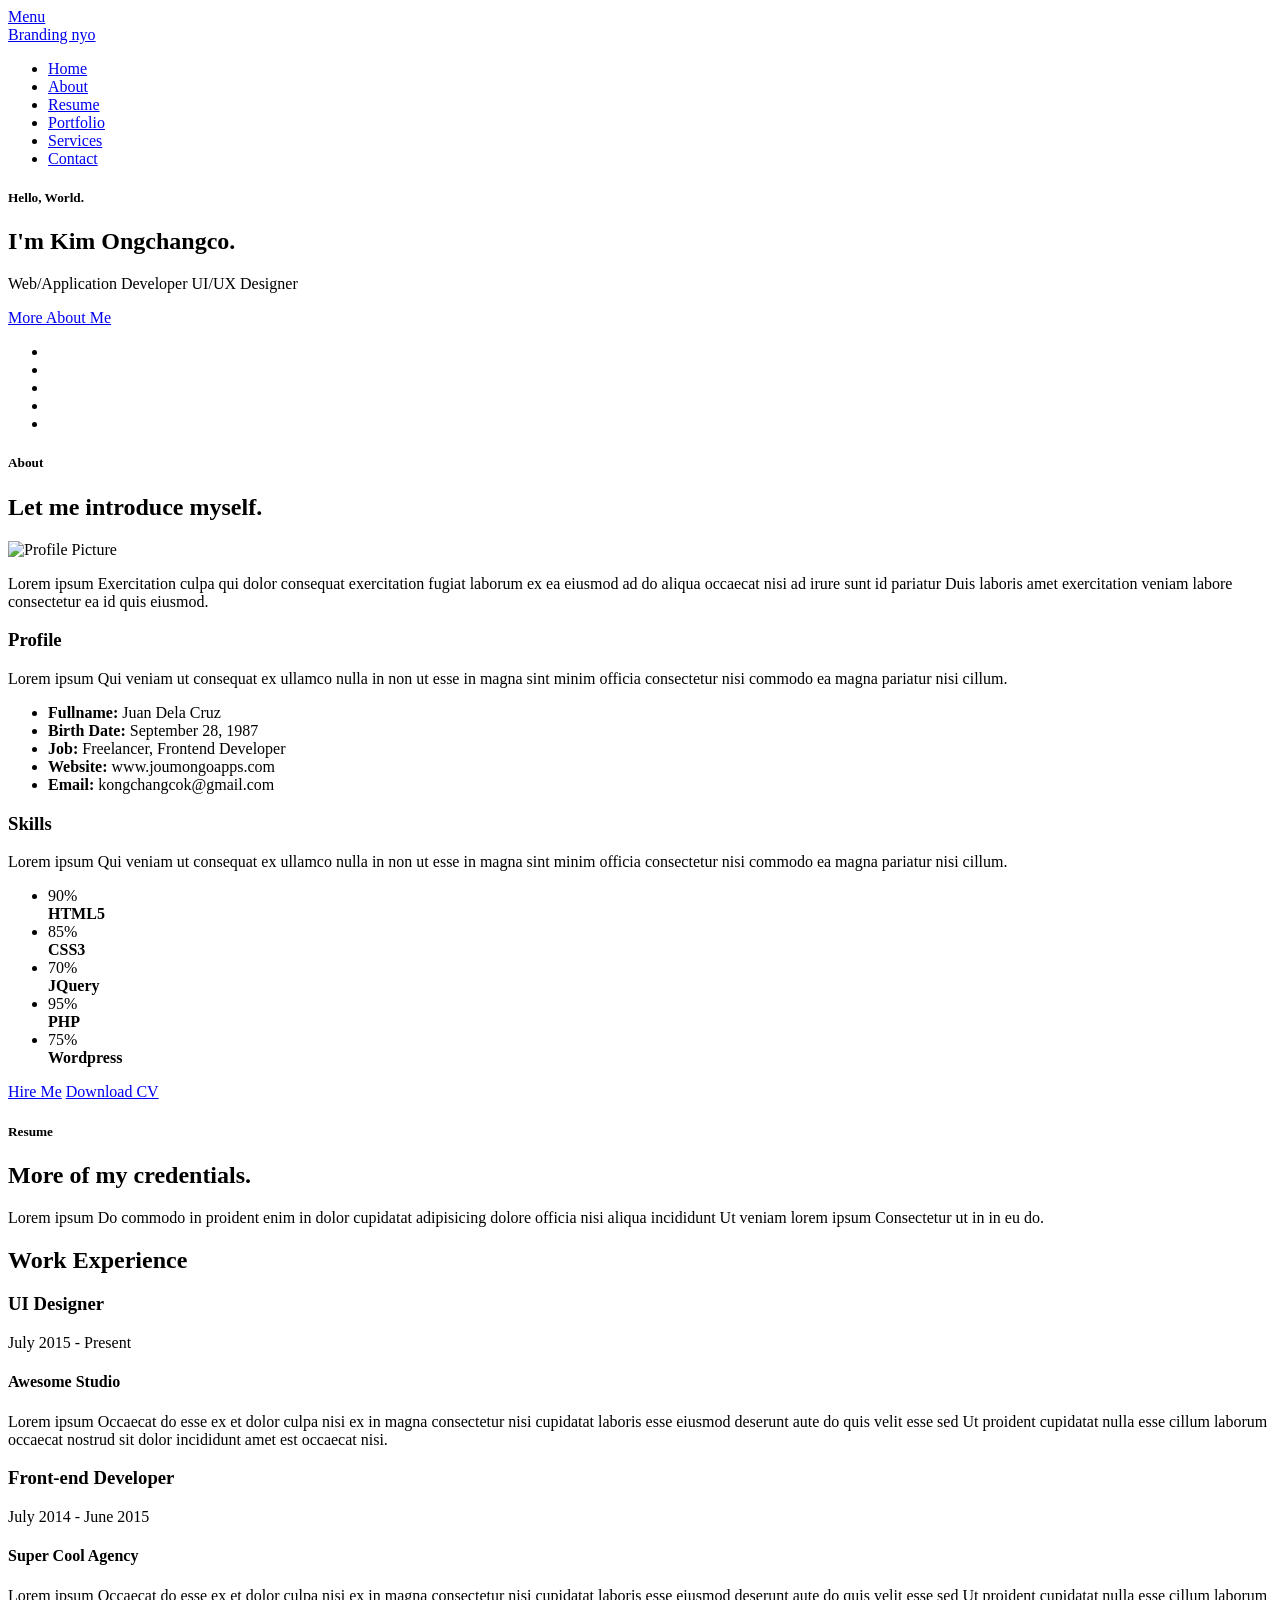
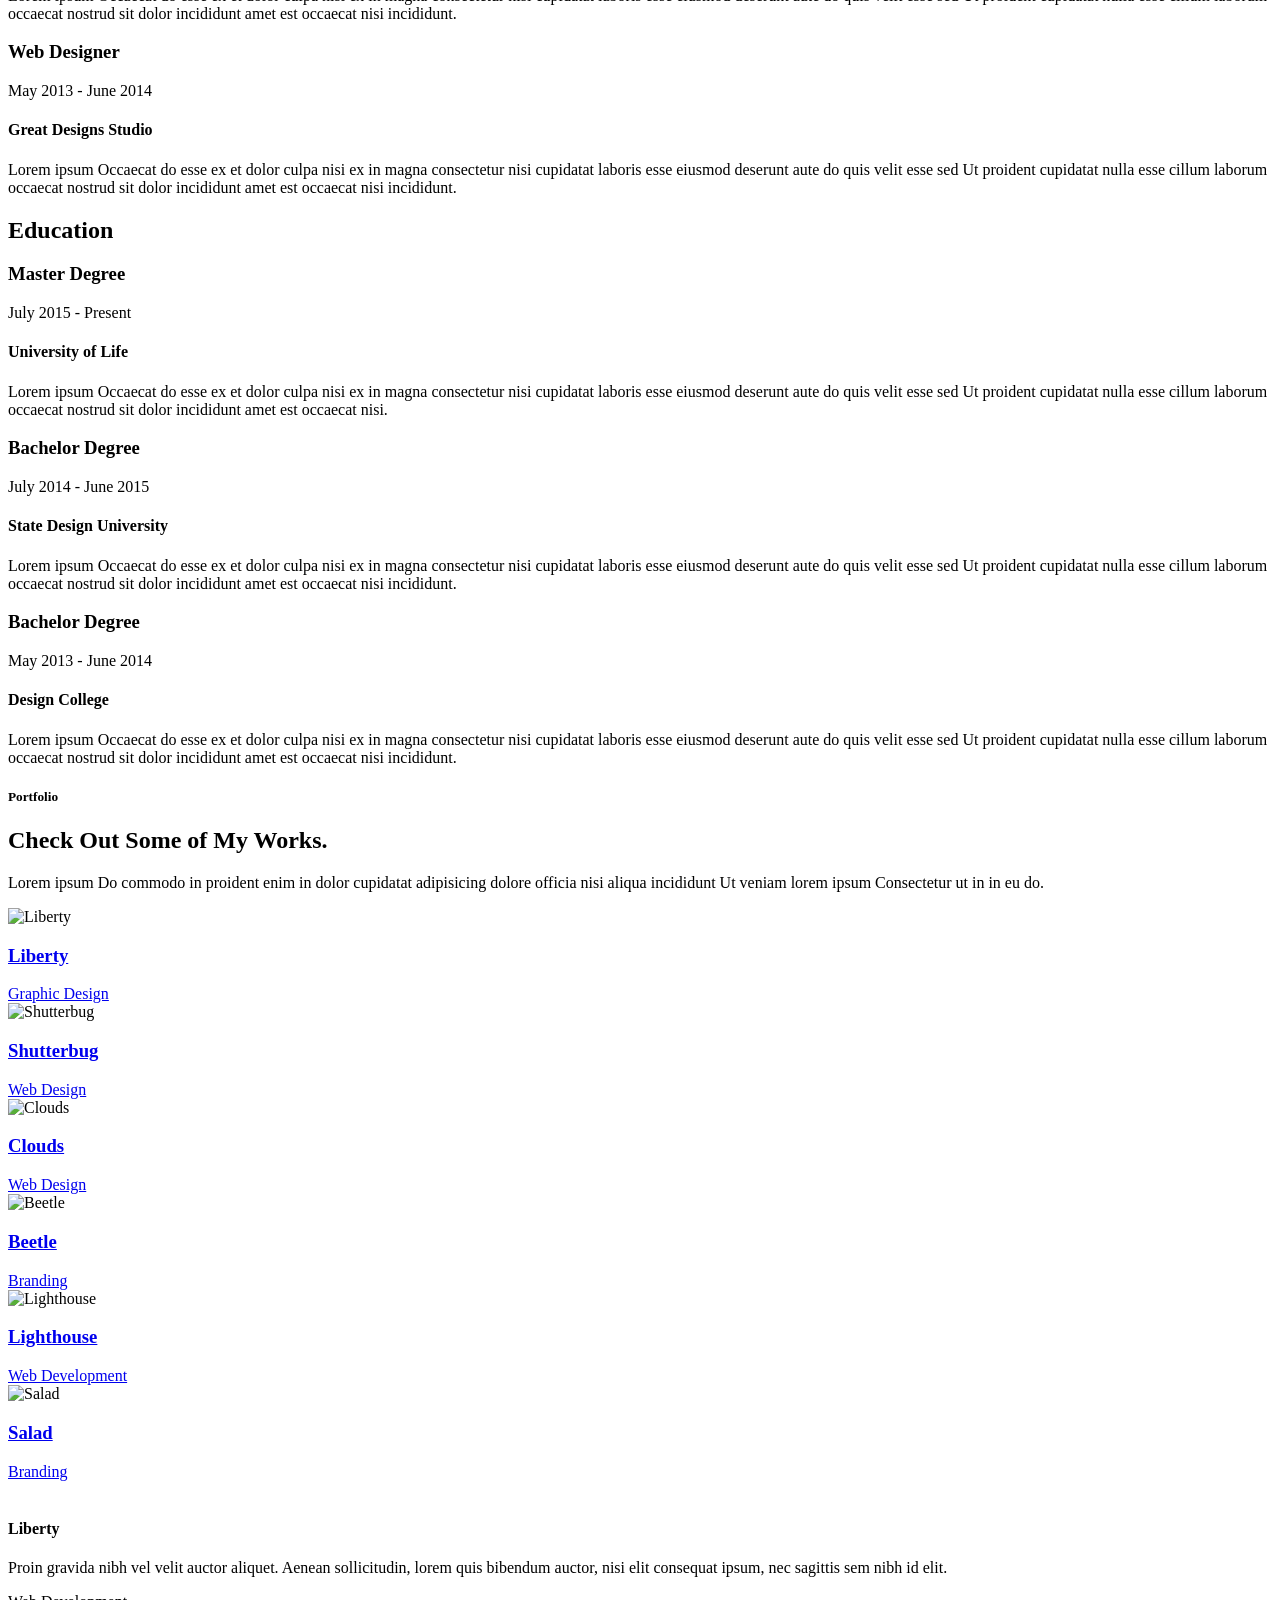
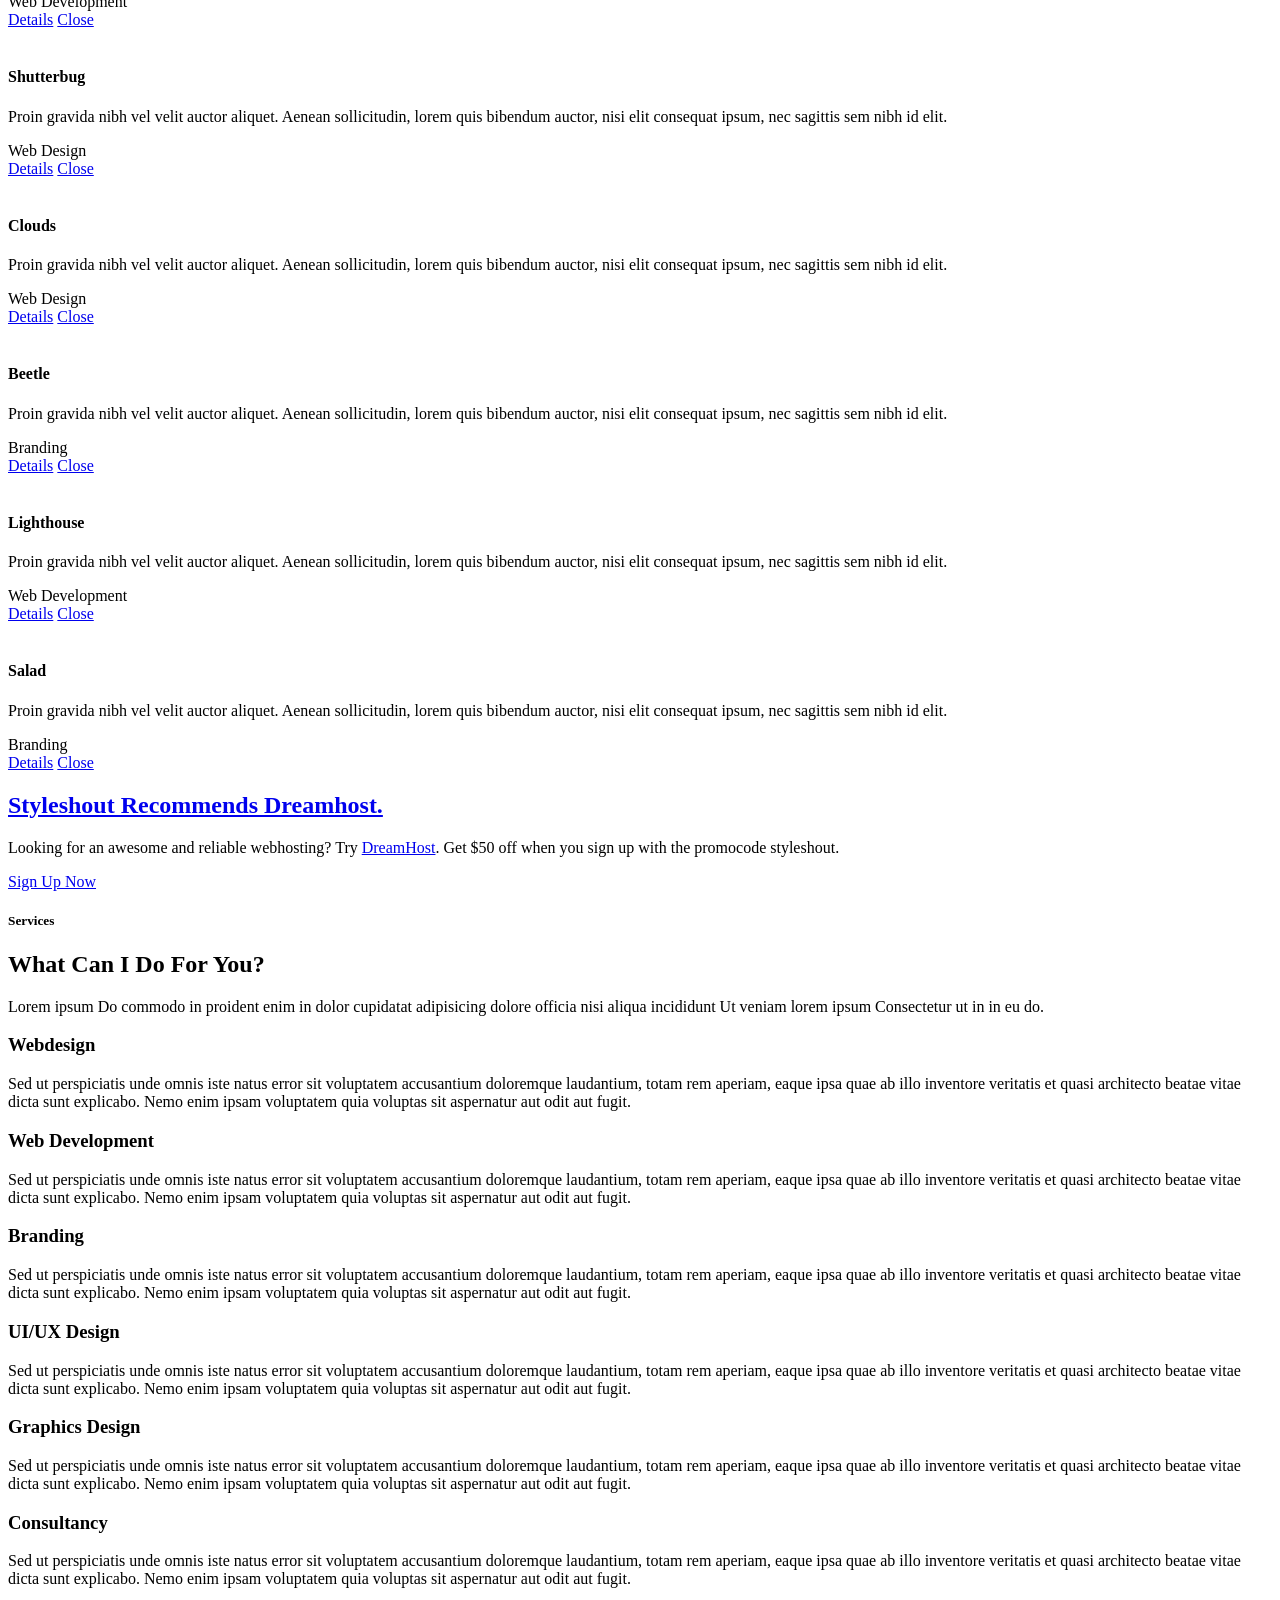
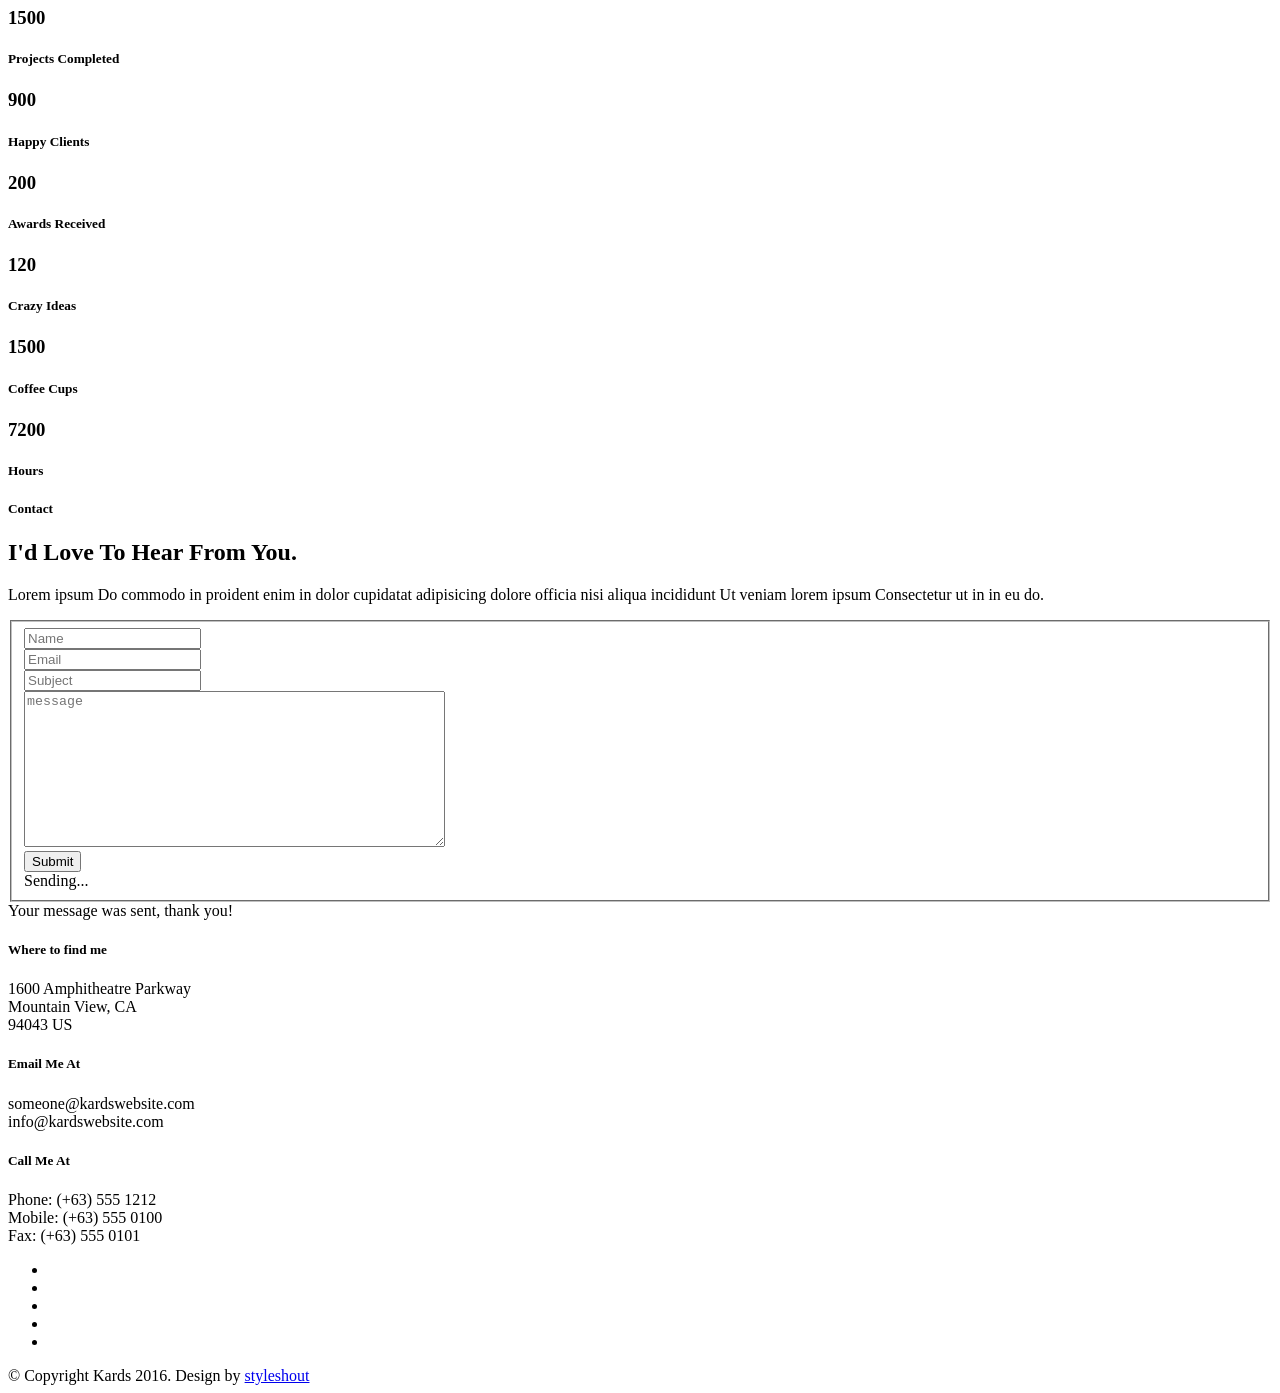
==== commit a0c5add0: "My Resume Edited some info" ====
--- a/myResume/index.html
+++ b/myResume/index.html
@@ -77,7 +77,7 @@
 	   			<h1>I'm Kim Ongchangco.</h1>
 
 	   			<p class="intro-position">
-	   				<span>Front-end Developer</span>
+	   				<span>Web/Application Developer</span>
 	   				<span>UI/UX Designer</span> 
 	   			</p>
 
@@ -141,11 +141,11 @@
    				</li>
    				<li>
    					<strong>Website:</strong>
-   					<span>www.kardswebsite.com</span>
+   					<span>www.joumongoapps.com</span>
    				</li>
    				<li>
    					<strong>Email:</strong>
-   					<span>me@kardswebsite.com</span>
+   					<span>kongchangcok@gmail.com</span>
    				</li>
 
    			</ul> <!-- /info-list -->
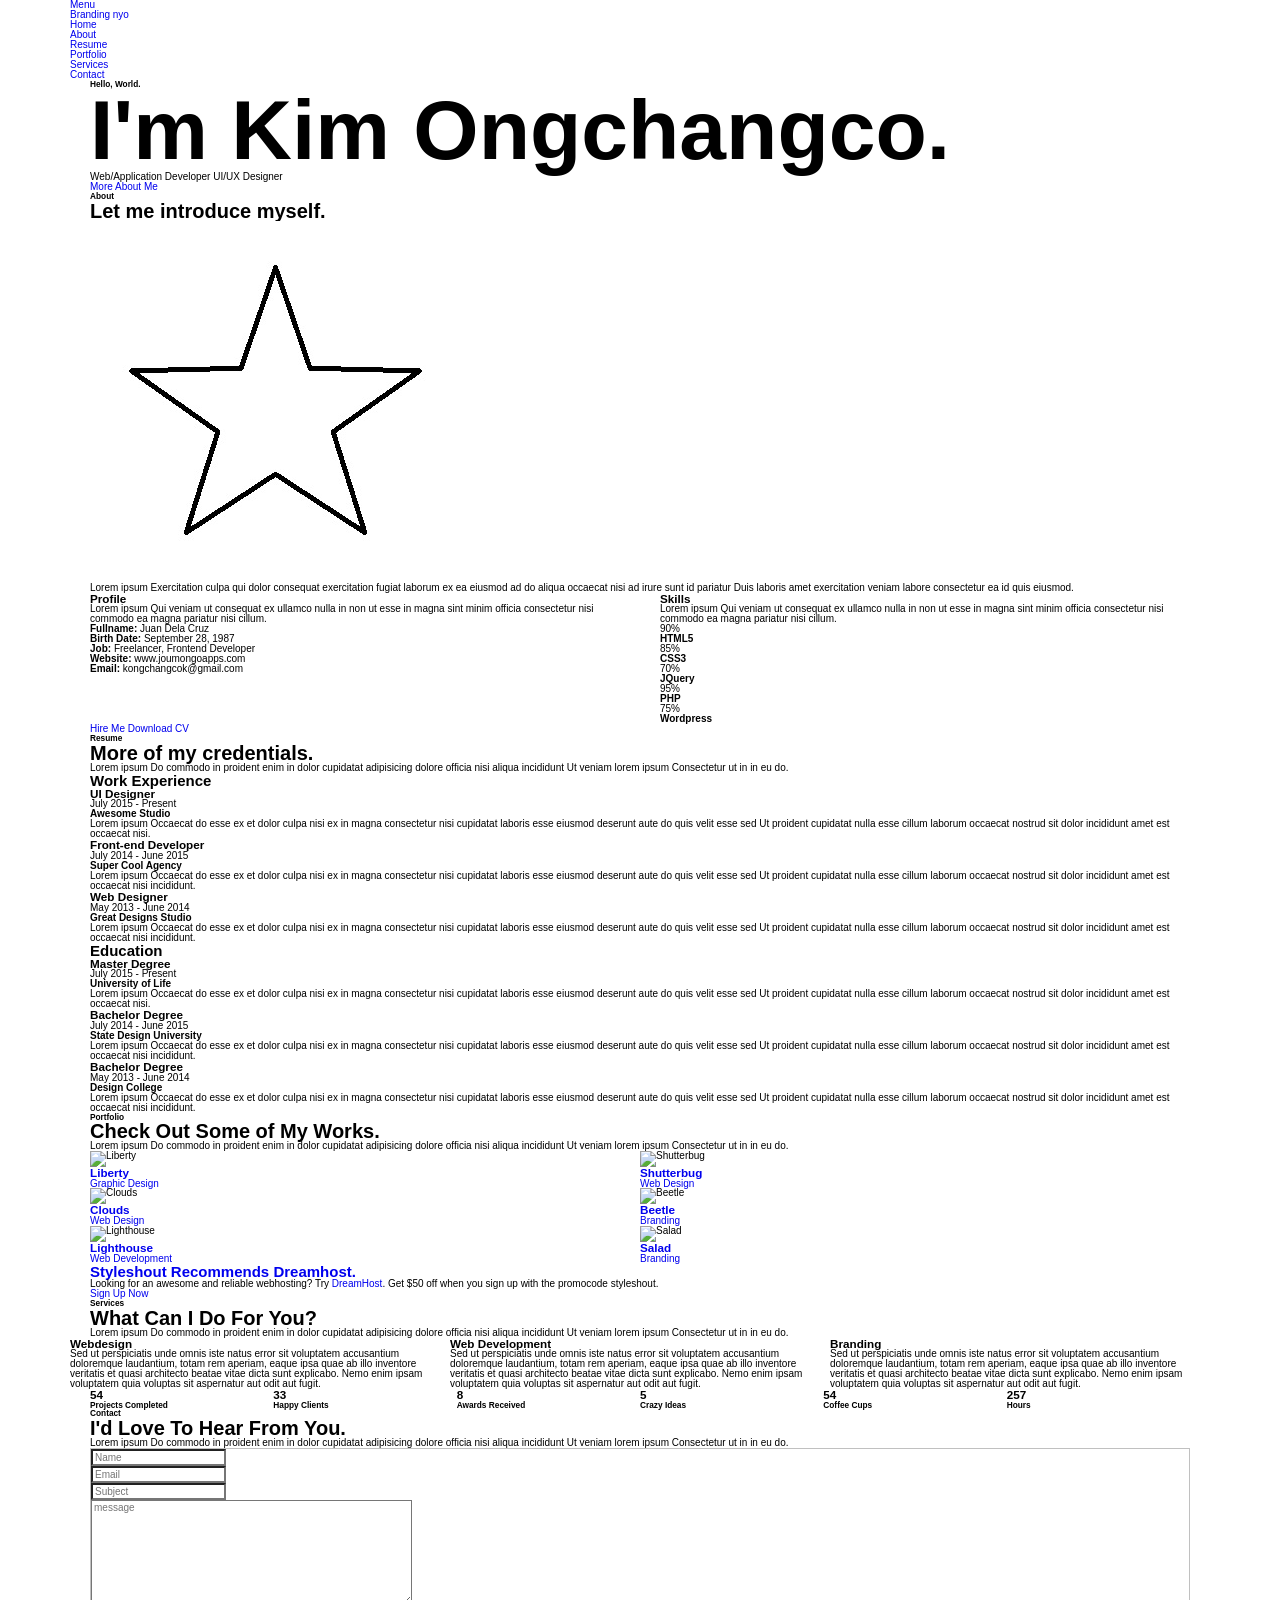
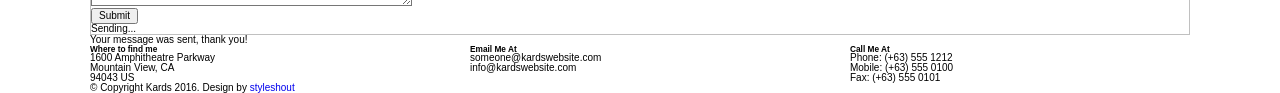
==== commit d428f849: "My Resume Added basic styles from given portfolio" ====
--- a/myResume/index.html
+++ b/myResume/index.html
@@ -1,7 +1,5 @@
 <!DOCTYPE html>
-<!--[if IE 8 ]><html class="no-js oldie ie8" lang="en"> <![endif]-->
-<!--[if IE 9 ]><html class="no-js oldie ie9" lang="en"> <![endif]-->
-<!--[if (gte IE 9)|!(IE)]><!--><html class="no-js" lang="en"> <!--<![endif]-->
+<html class="no-js" lang="en">
 <head>
 
    <!--- basic page needs
--- a/myResume/css/base.css
+++ b/myResume/css/base.css
@@ -0,0 +1,871 @@
+/**
+ * =================================================================== 
+ *
+ *  Kards v1.0 Base Stylesheet
+ *  url: styleshout.com
+ *  03-01-2016
+ *  ------------------------------------------------------------------
+ *  TOC:
+ *  01. reset
+ *  02. basic/base setup styles
+ *  03. grid
+ *  04. MISC
+ *
+ * =================================================================== 
+ */
+
+/** 
+ * ===================================================================
+ * 01. reset - normalize.css v3.0.2 | MIT License | git.io/normalize
+ *
+ * ------------------------------------------------------------------- 
+ */
+html {
+	font-family: sans-serif;
+	-ms-text-size-adjust: 100%;
+	-webkit-text-size-adjust: 100%;
+}
+
+body {
+	margin: 0;
+}
+
+article,
+aside,
+details,
+figcaption,
+figure,
+footer,
+header,
+hgroup,
+main,
+menu,
+nav,
+section,
+summary {
+	display: block;
+}
+
+audio,
+canvas,
+progress,
+video {
+	display: inline-block;
+	vertical-align: baseline;
+}
+
+audio:not([controls]) {
+	display: none;
+	height: 0;
+}
+
+[hidden],
+template {
+	display: none;
+}
+
+a {
+	background: transparent;
+}
+
+a:active,
+a:hover {
+	outline: 0;
+}
+
+abbr[title] {
+	border-bottom: 1px dotted;
+}
+
+b,
+strong {
+	font-weight: bold;
+}
+
+dfn {
+	font-style: italic;
+}
+
+h1 {
+	font-size: 2em;
+	margin: 0.67em 0;
+}
+
+mark {
+	background: #ff0;
+	color: #000;
+}
+
+small {
+	font-size: 80%;
+}
+
+sub,
+sup {
+	font-size: 75%;
+	line-height: 0;
+	position: relative;
+	vertical-align: baseline;
+}
+
+sup {
+	top: -0.5em;
+}
+
+sub {
+	bottom: -0.25em;
+}
+
+img {
+	border: 0;
+}
+
+svg:not(:root) {
+	overflow: hidden;
+}
+
+figure {
+	margin: 1em 40px;
+}
+
+hr {
+	-moz-box-sizing: content-box;
+	box-sizing: content-box;
+	height: 0;
+}
+
+pre {
+	overflow: auto;
+}
+
+code,
+kbd,
+pre,
+samp {
+	font-family: monospace, monospace;
+	font-size: 1em;
+}
+
+button,
+input,
+optgroup,
+select,
+textarea {
+	color: inherit;
+	font: inherit;
+	margin: 0;
+}
+
+button {
+	overflow: visible;
+}
+
+button,
+select {
+	text-transform: none;
+}
+
+button,
+html input[type="button"],
+input[type="reset"],
+input[type="submit"] {
+	-webkit-appearance: button;
+	cursor: pointer;
+}
+
+button[disabled],
+html input[disabled] {
+	cursor: default;
+}
+
+button::-moz-focus-inner,
+input::-moz-focus-inner {
+	border: 0;
+	padding: 0;
+}
+
+input {
+	line-height: normal;
+}
+
+input[type="checkbox"],
+input[type="radio"] {
+	box-sizing: border-box;
+	padding: 0;
+}
+
+input[type="number"]::-webkit-inner-spin-button,
+input[type="number"]::-webkit-outer-spin-button {
+	height: auto;
+}
+
+input[type="search"] {
+	-webkit-appearance: textfield;
+	-moz-box-sizing: content-box;
+	-webkit-box-sizing: content-box;
+	box-sizing: content-box;
+}
+
+input[type="search"]::-webkit-search-cancel-button,
+input[type="search"]::-webkit-search-decoration {
+	-webkit-appearance: none;
+}
+
+fieldset {
+	border: 1px solid #c0c0c0;
+	margin: 0 2px;
+	padding: 0.35em 0.625em 0.75em;
+}
+
+legend {
+	border: 0;
+	padding: 0;
+}
+
+textarea {
+	overflow: auto;
+}
+
+optgroup {
+	font-weight: bold;
+}
+
+table {
+	border-collapse: collapse;
+	border-spacing: 0;
+}
+
+td,
+th {
+	padding: 0;
+}
+
+/** 
+ * ===================================================================
+ * 02. basic/base setup styles - (_basic.scss)
+ *
+ * ------------------------------------------------------------------- 
+ */
+html {
+	font-size: 62.5%;
+	box-sizing: border-box;
+}
+
+*,
+*::before,
+*::after {
+	box-sizing: inherit;
+}
+
+body {
+	font-weight: normal;
+	line-height: 1;
+	text-rendering: optimizeLegibility;
+	word-wrap: break-word;
+	-webkit-overflow-scrolling: touch;
+	-webkit-text-size-adjust: none;
+}
+
+body,
+input,
+button {
+	-moz-osx-font-smoothing: grayscale;
+	-webkit-font-smoothing: antialiased;
+}
+
+/**
+ * Media - (_basic.scss)
+ * ------------------------------------------------------------------- 
+ */
+img,
+video {
+	max-width: 100%;
+	height: auto;
+}
+
+/**
+ * Typography resets - (_basic.scss)
+ * ------------------------------------------------------------------- 
+ */
+div,
+dl,
+dt,
+dd,
+ul,
+ol,
+li,
+h1,
+h2,
+h3,
+h4,
+h5,
+h6,
+pre,
+form,
+p,
+blockquote,
+th,
+td {
+	margin: 0;
+	padding: 0;
+}
+
+h1,
+h2,
+h3,
+h4,
+h5,
+h6 {
+	-webkit-font-variant-ligatures: common-ligatures;
+	-moz-font-variant-ligatures: common-ligatures;
+	font-variant-ligatures: common-ligatures;
+	text-rendering: optimizeLegibility;
+}
+
+em,
+i {
+	font-style: italic;
+	line-height: inherit;
+}
+
+strong,
+b {
+	font-weight: bold;
+	line-height: inherit;
+}
+
+small {
+	font-size: 60%;
+	line-height: inherit;
+}
+
+ol,
+ul {
+	list-style: none;
+}
+
+li {
+	display: block;
+}
+
+/**
+ * links - (_basic.scss)
+ * ------------------------------------------------------------------- 
+ */
+a {
+	text-decoration: none;
+	line-height: inherit;
+}
+
+a img {
+	border: none;
+}
+
+/**
+ * inputs - (_basic.scss)
+ * ------------------------------------------------------------------- 
+ */
+fieldset {
+	margin: 0;
+	padding: 0;
+}
+
+input[type="email"],
+input[type="number"],
+input[type="search"],
+input[type="text"],
+input[type="tel"],
+input[type="url"],
+input[type="password"],
+textarea {
+	-webkit-appearance: none;
+	-moz-appearance: none;
+	-ms-appearance: none;
+	-o-appearance: none;
+	appearance: none;
+}
+
+/** 
+ * ===================================================================
+ * 03. grid - (_grid.scss)
+ *
+ * ------------------------------------------------------------------- 
+ */
+.row {
+	width: 94%;
+	max-width: 1140px;
+	margin: 0 auto;
+}
+
+.row:before,
+.row:after {
+	content: "";
+	display: table;
+}
+
+.row:after {
+	clear: both;
+}
+
+.row .row {
+	width: auto;
+	max-width: none;
+	margin-left: -20px;
+	margin-right: -20px;
+}
+
+[class*="col-"],
+.bgrid {
+	float: left;
+}
+
+[class*="col-"] + [class*="col-"].end {
+	float: right;
+}
+
+[class*="col-"] {
+	padding: 0 20px;
+}
+
+.col-one {
+	width: 8.33333%;
+}
+
+.col-two,
+.col-1-6 {
+	width: 16.66667%;
+}
+
+.col-three,
+.col-1-4 {
+	width: 25%;
+}
+
+.col-four,
+.col-1-3 {
+	width: 33.33333%;
+}
+
+.col-five {
+	width: 41.66667%;
+}
+
+.col-six,
+.col-1-2 {
+	width: 50%;
+}
+
+.col-seven {
+	width: 58.33333%;
+}
+
+.col-eight,
+.col-2-3 {
+	width: 66.66667%;
+}
+
+.col-nine,
+.col-3-4 {
+	width: 75%;
+}
+
+.col-ten,
+.col-5-6 {
+	width: 83.33333%;
+}
+
+.col-eleven {
+	width: 91.66667%;
+}
+
+.col-twelve,
+.col-full {
+	width: 100%;
+}
+
+/**
+ * small screens - (_grid.scss)
+ * --------------------------------------------------------------- 
+ */
+@media screen and (max-width:1024px) {
+	.row .row {
+		margin-left: -18px;
+		margin-right: -18px;
+	}
+
+	[class*="col-"] {
+		padding: 0 18px;
+	}
+
+}
+
+/**
+ * tablets - (_grid.scss)
+ * --------------------------------------------------------------- 
+ */
+@media screen and (max-width:768px) {
+	.row {
+		width: auto;
+		padding-left: 30px;
+		padding-right: 30px;
+	}
+
+	.row .row {
+		padding-left: 0;
+		padding-right: 0;
+		margin-left: -15px;
+		margin-right: -15px;
+	}
+
+	[class*="col-"] {
+		padding: 0 15px;
+	}
+
+	.tab-1-4 {
+		width: 25%;
+	}
+
+	.tab-1-3 {
+		width: 33.33333%;
+	}
+
+	.tab-1-2 {
+		width: 50%;
+	}
+
+	.tab-2-3 {
+		width: 66.66667%;
+	}
+
+	.tab-3-4 {
+		width: 75%;
+	}
+
+	.tab-full {
+		width: 100%;
+	}
+
+}
+
+/**
+ * large mobile devices - (_grid.scss)
+ * --------------------------------------------------------------- 
+ */
+@media screen and (max-width:600px) {
+	.row {
+		padding-left: 25px;
+		padding-right: 25px;
+	}
+
+	.row .row {
+		margin-left: -10px;
+		margin-right: -10px;
+	}
+
+	[class*="col-"] {
+		padding: 0 10px;
+	}
+
+	.mob-1-4 {
+		width: 25%;
+	}
+
+	.mob-1-2 {
+		width: 50%;
+	}
+
+	.mob-3-4 {
+		width: 75%;
+	}
+
+	.mob-full {
+		width: 100%;
+	}
+
+}
+
+/**
+ * small mobile devices - (_grid.scss)
+ * --------------------------------------------------------------- 
+ */
+@media screen and (max-width:400px) {
+	.row .row {
+		padding-left: 0;
+		padding-right: 0;
+		margin-left: 0;
+		margin-right: 0;
+	}
+
+	[class*="col-"] {
+		width: 100% !important;
+		float: none !important;
+		clear: both !important;
+		margin-left: 0;
+		margin-right: 0;
+		padding: 0;
+	}
+
+	[class*="col-"] + [class*="col-"].end {
+		float: none;
+	}
+
+}
+
+/** 
+ * ===================================================================
+ * block grids - (_grid.scss)
+ *
+ * ------------------------------------------------------------------- 
+ */
+[class*="block-"]:before,
+[class*="block-"]:after {
+	content: "";
+	display: table;
+}
+
+[class*="block-"]:after {
+	clear: both;
+}
+
+.block-1-6 .bgrid {
+	width: 16.66667%;
+}
+
+.block-1-4 .bgrid {
+	width: 25%;
+}
+
+.block-1-3 .bgrid {
+	width: 33.33333%;
+}
+
+.block-1-2 .bgrid {
+	width: 50%;
+}
+
+/**
+ * Clearing for block grid columns. Allow columns with 
+ * different heights to align properly.
+ */
+.block-1-6 .bgrid:nth-child(6n+1),
+.block-1-4 .bgrid:nth-child(4n+1),
+.block-1-3 .bgrid:nth-child(3n+1),
+.block-1-2 .bgrid:nth-child(2n+1) {
+	clear: both;
+}
+
+/**
+ * small screens - (_grid.scss)
+ * --------------------------------------------------------------- 
+ */
+@media screen and (max-width:1024px) {
+	.block-s-1-6 .bgrid {
+		width: 16.66667%;
+	}
+
+	.block-s-1-4 .bgrid {
+		width: 25%;
+	}
+
+	.block-s-1-3 .bgrid {
+		width: 33.33333%;
+	}
+
+	.block-s-1-2 .bgrid {
+		width: 50%;
+	}
+
+	.block-s-full .bgrid {
+		width: 100%;
+		clear: both;
+	}
+
+	[class*="block-s-"] .bgrid:nth-child(n) {
+		clear: none;
+	}
+
+	.block-s-1-6 .bgrid:nth-child(6n+1),
+	.block-s-1-4 .bgrid:nth-child(4n+1),
+	.block-s-1-3 .bgrid:nth-child(3n+1),
+	.block-s-1-2 .bgrid:nth-child(2n+1) {
+		clear: both;
+	}
+
+}
+
+/**
+ * tablets - (_grid.scss)
+ * --------------------------------------------------------------- 
+ */
+@media screen and (max-width:768px) {
+	.block-tab-1-6 .bgrid {
+		width: 16.66667%;
+	}
+
+	.block-tab-1-4 .bgrid {
+		width: 25%;
+	}
+
+	.block-tab-1-3 .bgrid {
+		width: 33.33333%;
+	}
+
+	.block-tab-1-2 .bgrid {
+		width: 50%;
+	}
+
+	.block-tab-full .bgrid {
+		width: 100%;
+		clear: both;
+	}
+
+	[class*="block-tab-"] .bgrid:nth-child(n) {
+		clear: none;
+	}
+
+	.block-tab-1-6 .bgrid:nth-child(6n+1),
+	.block-tab-1-4 .bgrid:nth-child(4n+1),
+	.block-tab-1-3 .bgrid:nth-child(3n+1),
+	.block-tab-1-2 .bgrid:nth-child(2n+1) {
+		clear: both;
+	}
+
+}
+
+/**
+ * large mobile devices - (_grid.scss)
+ * --------------------------------------------------------------- 
+ */
+@media screen and (max-width:600px) {
+	.block-mob-1-6 .bgrid {
+		width: 16.66667%;
+	}
+
+	.block-mob-1-4 .bgrid {
+		width: 25%;
+	}
+
+	.block-mob-1-3 .bgrid {
+		width: 33.33333%;
+	}
+
+	.block-mob-1-2 .bgrid {
+		width: 50%;
+	}
+
+	.block-mob-full .bgrid {
+		width: 100%;
+		clear: both;
+	}
+
+	[class*="block-mob-"] .bgrid:nth-child(n) {
+		clear: none;
+	}
+
+	.block-mob-1-6 .bgrid:nth-child(6n+1),
+	.block-mob-1-4 .bgrid:nth-child(4n+1),
+	.block-mob-1-3 .bgrid:nth-child(3n+1),
+	.block-mob-1-2 .bgrid:nth-child(2n+1) {
+		clear: both;
+	}
+
+}
+
+/**
+ * stack on small mobile devices - (_grid.scss)
+ * --------------------------------------------------------------- 
+ */
+@media screen and (max-width:400px) {
+	.stack .bgrid {
+		width: 100% !important;
+		float: none !important;
+		clear: both !important;
+		margin-left: 0;
+		margin-right: 0;
+	}
+
+}
+
+/** 
+ * ===================================================================
+ * 04. MISC  - (_grid.scss)
+ *
+ * ------------------------------------------------------------------- 
+ */
+
+/**
+ * Clearing - (http://nicolasgallagher.com/micro-clearfix-hack/
+ */
+.group:before,
+.group:after {
+	content: "";
+	display: table;
+}
+
+.group:after {
+	clear: both;
+}
+
+/**
+ * Misc Helper Styles 
+ */
+.hide {
+	display: none;
+}
+
+.invisible {
+	visibility: hidden;
+}
+
+.antialiased {
+	-webkit-font-smoothing: antialiased;
+	-moz-osx-font-smoothing: grayscale;
+}
+
+.remove-bottom {
+	margin-bottom: 0;
+}
+
+.half-bottom {
+	margin-bottom: 1.5rem !important;
+}
+
+.add-bottom {
+	margin-bottom: 3rem !important;
+}
+
+.no-border {
+	border: none;
+}
+
+.full-width {
+	width: 100%;
+}
+
+.text-center {
+	text-align: center;
+}
+
+.text-left {
+	text-align: left;
+}
+
+.text-right {
+	text-align: right;
+}
+
+.pull-left {
+	float: left;
+}
+
+.pull-right {
+	float: right;
+}
+
+.align-center {
+	margin-left: auto;
+	margin-right: auto;
+	text-align: center;
+}
+
+/*# sourceMappingURL=base.css.map */
--- a/myResume/css/vendor.css
+++ b/myResume/css/vendor.css
@@ -0,0 +1,780 @@
+/**
+ * =================================================================== 
+ *
+ *  Kards v1.0 Vendor/Third Party CSS 
+ *  url: styleshout.com
+ *  03-01-2016
+ *  ------------------------------------------------------------------
+ *  TOC:
+ *  01. Core Owl Carousel CSS File
+ *  02. Magnific Popup CSS
+ *
+ * =================================================================== 
+ */
+
+/* 
+ *  01. Core Owl Carousel CSS File
+ *	 v1.3.3
+ */
+
+/* clearfix */
+.owl-carousel .owl-wrapper:after {
+	content: ".";
+	display: block;
+	clear: both;
+	visibility: hidden;
+	line-height: 0;
+	height: 0;
+}
+
+/* display none until init */
+.owl-carousel {
+	display: none;
+	position: relative;
+	width: 100%;
+	-ms-touch-action: pan-y;
+}
+.owl-carousel .owl-wrapper {
+	display: none;
+	position: relative;
+	-webkit-transform: translate3d(0px, 0px, 0px);
+}
+.owl-carousel .owl-wrapper-outer {
+	overflow: hidden;
+	position: relative;
+	width: 100%;
+}
+.owl-carousel .owl-wrapper-outer.autoHeight {
+	-webkit-transition: height 500ms ease-in-out;
+	-moz-transition: height 500ms ease-in-out;
+	-ms-transition: height 500ms ease-in-out;
+	-o-transition: height 500ms ease-in-out;
+	transition: height 500ms ease-in-out;
+}
+.owl-carousel .owl-item {
+	float: left;
+}
+.owl-controls .owl-page, .owl-controls .owl-buttons div {
+	cursor: pointer;
+}
+.owl-controls {
+	-webkit-user-select: none;
+	-khtml-user-select: none;
+	-moz-user-select: none;
+	-ms-user-select: none;
+	user-select: none;
+	-webkit-tap-highlight-color: transparent;
+}
+
+/* mouse grab icon */
+.grabbing {
+	cursor: url(grabbing.png) 8 8, move;
+}
+
+/* fix */
+.owl-carousel .owl-wrapper, .owl-carousel .owl-item {
+	-webkit-backface-visibility: hidden;
+	-moz-backface-visibility: hidden;
+	-ms-backface-visibility: hidden;
+	-webkit-transform: translate3d(0, 0, 0);
+	-moz-transform: translate3d(0, 0, 0);
+	-ms-transform: translate3d(0, 0, 0);
+}
+
+/* 
+ *  Owl Carousel CSS3 Transitions 
+ *  v1.3.2
+ */
+.owl-origin {
+	-webkit-perspective: 1200px;
+	-webkit-perspective-origin-x: 50%;
+	-webkit-perspective-origin-y: 50%;
+	-moz-perspective: 1200px;
+	-moz-perspective-origin-x: 50%;
+	-moz-perspective-origin-y: 50%;
+	perspective: 1200px;
+}
+
+/* fade */
+.owl-fade-out {
+	z-index: 10;
+	-webkit-animation: fadeOut .7s both ease;
+	-moz-animation: fadeOut .7s both ease;
+	animation: fadeOut .7s both ease;
+}
+.owl-fade-in {
+	-webkit-animation: fadeIn .7s both ease;
+	-moz-animation: fadeIn .7s both ease;
+	animation: fadeIn .7s both ease;
+}
+
+/* backSlide */
+.owl-backSlide-out {
+	-webkit-animation: backSlideOut 1s both ease;
+	-moz-animation: backSlideOut 1s both ease;
+	animation: backSlideOut 1s both ease;
+}
+.owl-backSlide-in {
+	-webkit-animation: backSlideIn 1s both ease;
+	-moz-animation: backSlideIn 1s both ease;
+	animation: backSlideIn 1s both ease;
+}
+
+/* goDown */
+.owl-goDown-out {
+	-webkit-animation: scaleToFade .7s ease both;
+	-moz-animation: scaleToFade .7s ease both;
+	animation: scaleToFade .7s ease both;
+}
+.owl-goDown-in {
+	-webkit-animation: goDown .6s ease both;
+	-moz-animation: goDown .6s ease both;
+	animation: goDown .6s ease both;
+}
+
+/* scaleUp */
+.owl-fadeUp-in {
+	-webkit-animation: scaleUpFrom .5s ease both;
+	-moz-animation: scaleUpFrom .5s ease both;
+	animation: scaleUpFrom .5s ease both;
+}
+.owl-fadeUp-out {
+	-webkit-animation: scaleUpTo .5s ease both;
+	-moz-animation: scaleUpTo .5s ease both;
+	animation: scaleUpTo .5s ease both;
+}
+
+/* Keyframes */
+
+/*empty*/
+@-webkit-keyframes empty {
+	0% {
+		opacity: 1;
+	}
+}
+@-moz-keyframes empty {
+	0% {
+		opacity: 1;
+	}
+}
+@keyframes empty {
+	0% {
+		opacity: 1;
+	}
+}
+@-webkit-keyframes fadeIn {
+	0% {
+		opacity: 0;
+	}
+	100% {
+		opacity: 1;
+	}
+}
+@-moz-keyframes fadeIn {
+	0% {
+		opacity: 0;
+	}
+	100% {
+		opacity: 1;
+	}
+}
+@keyframes fadeIn {
+	0% {
+		opacity: 0;
+	}
+	100% {
+		opacity: 1;
+	}
+}
+@-webkit-keyframes fadeOut {
+	0% {
+		opacity: 1;
+	}
+	100% {
+		opacity: 0;
+	}
+}
+@-moz-keyframes fadeOut {
+	0% {
+		opacity: 1;
+	}
+	100% {
+		opacity: 0;
+	}
+}
+@keyframes fadeOut {
+	0% {
+		opacity: 1;
+	}
+	100% {
+		opacity: 0;
+	}
+}
+@-webkit-keyframes backSlideOut {
+	25% {
+		opacity: .5;
+		-webkit-transform: translateZ(-500px);
+	}
+	75% {
+		opacity: .5;
+		-webkit-transform: translateZ(-500px) translateX(-200%);
+	}
+	100% {
+		opacity: .5;
+		-webkit-transform: translateZ(-500px) translateX(-200%);
+	}
+}
+@-moz-keyframes backSlideOut {
+	25% {
+		opacity: .5;
+		-moz-transform: translateZ(-500px);
+	}
+	75% {
+		opacity: .5;
+		-moz-transform: translateZ(-500px) translateX(-200%);
+	}
+	100% {
+		opacity: .5;
+		-moz-transform: translateZ(-500px) translateX(-200%);
+	}
+}
+@keyframes backSlideOut {
+	25% {
+		opacity: .5;
+		transform: translateZ(-500px);
+	}
+	75% {
+		opacity: .5;
+		transform: translateZ(-500px) translateX(-200%);
+	}
+	100% {
+		opacity: .5;
+		transform: translateZ(-500px) translateX(-200%);
+	}
+}
+@-webkit-keyframes backSlideIn {
+	0%, 25% {
+		opacity: .5;
+		-webkit-transform: translateZ(-500px) translateX(200%);
+	}
+	75% {
+		opacity: .5;
+		-webkit-transform: translateZ(-500px);
+	}
+	100% {
+		opacity: 1;
+		-webkit-transform: translateZ(0) translateX(0);
+	}
+}
+@-moz-keyframes backSlideIn {
+	0%, 25% {
+		opacity: .5;
+		-moz-transform: translateZ(-500px) translateX(200%);
+	}
+	75% {
+		opacity: .5;
+		-moz-transform: translateZ(-500px);
+	}
+	100% {
+		opacity: 1;
+		-moz-transform: translateZ(0) translateX(0);
+	}
+}
+@keyframes backSlideIn {
+	0%, 25% {
+		opacity: .5;
+		transform: translateZ(-500px) translateX(200%);
+	}
+	75% {
+		opacity: .5;
+		transform: translateZ(-500px);
+	}
+	100% {
+		opacity: 1;
+		transform: translateZ(0) translateX(0);
+	}
+}
+@-webkit-keyframes scaleToFade {
+	to {
+		opacity: 0;
+		-webkit-transform: scale(0.8);
+	}
+}
+@-moz-keyframes scaleToFade {
+	to {
+		opacity: 0;
+		-moz-transform: scale(0.8);
+	}
+}
+@keyframes scaleToFade {
+	to {
+		opacity: 0;
+		transform: scale(0.8);
+	}
+}
+@-webkit-keyframes goDown {
+	from {
+		-webkit-transform: translateY(-100%);
+	}
+}
+@-moz-keyframes goDown {
+	from {
+		-moz-transform: translateY(-100%);
+	}
+}
+@keyframes goDown {
+	from {
+		transform: translateY(-100%);
+	}
+}
+@-webkit-keyframes scaleUpFrom {
+	from {
+		opacity: 0;
+		-webkit-transform: scale(1.5);
+	}
+}
+@-moz-keyframes scaleUpFrom {
+	from {
+		opacity: 0;
+		-moz-transform: scale(1.5);
+	}
+}
+@keyframes scaleUpFrom {
+	from {
+		opacity: 0;
+		transform: scale(1.5);
+	}
+}
+@-webkit-keyframes scaleUpTo {
+	to {
+		opacity: 0;
+		-webkit-transform: scale(1.5);
+	}
+}
+@-moz-keyframes scaleUpTo {
+	to {
+		opacity: 0;
+		-moz-transform: scale(1.5);
+	}
+}
+@keyframes scaleUpTo {
+	to {
+		opacity: 0;
+		transform: scale(1.5);
+	}
+}
+
+
+/* 
+ *  02. Magnific Popup CSS
+ */
+.mfp-bg {
+	top: 0;
+	left: 0;
+	width: 100%;
+	height: 100%;
+	z-index: 1042;
+	overflow: hidden;
+	position: fixed;
+	background: #0b0b0b;
+	opacity: 0.8;
+	filter: alpha(opacity=80);
+}
+.mfp-wrap {
+	top: 0;
+	left: 0;
+	width: 100%;
+	height: 100%;
+	z-index: 1043;
+	position: fixed;
+	outline: none !important;
+	-webkit-backface-visibility: hidden;
+}
+.mfp-container {
+	text-align: center;
+	position: absolute;
+	width: 100%;
+	height: 100%;
+	left: 0;
+	top: 0;
+	padding: 0 8px;
+	-webkit-box-sizing: border-box;
+	-moz-box-sizing: border-box;
+	box-sizing: border-box;
+}
+.mfp-container:before {
+	content: '';
+	display: inline-block;
+	height: 100%;
+	vertical-align: middle;
+}
+.mfp-align-top .mfp-container:before {
+	display: none;
+}
+.mfp-content {
+	position: relative;
+	display: inline-block;
+	vertical-align: middle;
+	margin: 0 auto;
+	text-align: left;
+	z-index: 1045;
+}
+.mfp-inline-holder .mfp-content, .mfp-ajax-holder .mfp-content {
+	width: 100%;
+	cursor: auto;
+}
+.mfp-ajax-cur {
+	cursor: progress;
+}
+.mfp-zoom-out-cur, .mfp-zoom-out-cur .mfp-image-holder .mfp-close {
+	cursor: -moz-zoom-out;
+	cursor: -webkit-zoom-out;
+	cursor: zoom-out;
+}
+.mfp-zoom {
+	cursor: pointer;
+	cursor: -webkit-zoom-in;
+	cursor: -moz-zoom-in;
+	cursor: zoom-in;
+}
+.mfp-auto-cursor .mfp-content {
+	cursor: auto;
+}
+.mfp-close, .mfp-arrow, .mfp-preloader, .mfp-counter {
+	-webkit-user-select: none;
+	-moz-user-select: none;
+	user-select: none;
+}
+.mfp-loading.mfp-figure {
+	display: none;
+}
+.mfp-hide {
+	display: none !important;
+}
+.mfp-preloader {
+	color: #CCC;
+	position: absolute;
+	top: 50%;
+	width: auto;
+	text-align: center;
+	margin-top: -0.8em;
+	left: 8px;
+	right: 8px;
+	z-index: 1044;
+}
+.mfp-preloader a {
+	color: #CCC;
+}
+.mfp-preloader a:hover {
+	color: #FFF;
+}
+.mfp-s-ready .mfp-preloader {
+	display: none;
+}
+.mfp-s-error .mfp-content {
+	display: none;
+}
+button.mfp-close, button.mfp-arrow {
+	overflow: visible;
+	cursor: pointer;
+	background: transparent;
+	border: 0;
+	-webkit-appearance: none;
+	display: block;
+	outline: none;
+	padding: 0;
+	z-index: 1046;
+	-webkit-box-shadow: none;
+	box-shadow: none;
+}
+button::-moz-focus-inner {
+	padding: 0;
+	border: 0;
+}
+.mfp-close {
+	width: 44px;
+	height: 44px;
+	line-height: 44px;
+	position: absolute;
+	right: 0;
+	top: 0;
+	text-decoration: none;
+	text-align: center;
+	opacity: 0.65;
+	filter: alpha(opacity=65);
+	padding: 0 0 18px 10px;
+	color: #FFF;
+	font-style: normal;
+	font-size: 28px;
+	font-family: Arial, Baskerville, monospace;
+}
+.mfp-close:hover, .mfp-close:focus {
+	opacity: 1;
+	filter: alpha(opacity=100);
+}
+.mfp-close:active {
+	top: 1px;
+}
+.mfp-close-btn-in .mfp-close {
+	color: #333;
+}
+.mfp-image-holder .mfp-close, .mfp-iframe-holder .mfp-close {
+	color: #FFF;
+	right: -6px;
+	text-align: right;
+	padding-right: 6px;
+	width: 100%;
+}
+.mfp-counter {
+	position: absolute;
+	top: 0;
+	right: 0;
+	color: #CCC;
+	font-size: 12px;
+	line-height: 18px;
+	white-space: nowrap;
+}
+.mfp-arrow {
+	position: absolute;
+	opacity: 0.65;
+	filter: alpha(opacity=65);
+	margin: 0;
+	top: 50%;
+	margin-top: -55px;
+	padding: 0;
+	width: 90px;
+	height: 110px;
+	-webkit-tap-highlight-color: transparent;
+}
+.mfp-arrow:active {
+	margin-top: -54px;
+}
+.mfp-arrow:hover, .mfp-arrow:focus {
+	opacity: 1;
+	filter: alpha(opacity=100);
+}
+.mfp-arrow:before, .mfp-arrow:after, .mfp-arrow .mfp-b, .mfp-arrow .mfp-a {
+	content: '';
+	display: block;
+	width: 0;
+	height: 0;
+	position: absolute;
+	left: 0;
+	top: 0;
+	margin-top: 35px;
+	margin-left: 35px;
+	border: medium inset transparent;
+}
+.mfp-arrow:after, .mfp-arrow .mfp-a {
+	border-top-width: 13px;
+	border-bottom-width: 13px;
+	top: 8px;
+}
+.mfp-arrow:before, .mfp-arrow .mfp-b {
+	border-top-width: 21px;
+	border-bottom-width: 21px;
+	opacity: 0.7;
+}
+.mfp-arrow-left {
+	left: 0;
+}
+.mfp-arrow-left:after, .mfp-arrow-left .mfp-a {
+	border-right: 17px solid #FFF;
+	margin-left: 31px;
+}
+.mfp-arrow-left:before, .mfp-arrow-left .mfp-b {
+	margin-left: 25px;
+	border-right: 27px solid #3F3F3F;
+}
+.mfp-arrow-right {
+	right: 0;
+}
+.mfp-arrow-right:after, .mfp-arrow-right .mfp-a {
+	border-left: 17px solid #FFF;
+	margin-left: 39px;
+}
+.mfp-arrow-right:before, .mfp-arrow-right .mfp-b {
+	border-left: 27px solid #3F3F3F;
+}
+.mfp-iframe-holder {
+	padding-top: 40px;
+	padding-bottom: 40px;
+}
+.mfp-iframe-holder .mfp-content {
+	line-height: 0;
+	width: 100%;
+	max-width: 900px;
+}
+.mfp-iframe-holder .mfp-close {
+	top: -40px;
+}
+.mfp-iframe-scaler {
+	width: 100%;
+	height: 0;
+	overflow: hidden;
+	padding-top: 56.25%;
+}
+.mfp-iframe-scaler iframe {
+	position: absolute;
+	display: block;
+	top: 0;
+	left: 0;
+	width: 100%;
+	height: 100%;
+	box-shadow: 0 0 8px rgba(0, 0, 0, 0.6);
+	background: #000;
+}
+
+/* Main image in popup */
+img.mfp-img {
+	width: auto;
+	max-width: 100%;
+	height: auto;
+	display: block;
+	line-height: 0;
+	-webkit-box-sizing: border-box;
+	-moz-box-sizing: border-box;
+	box-sizing: border-box;
+	padding: 40px 0 40px;
+	margin: 0 auto;
+}
+
+/* The shadow behind the image */
+.mfp-figure {
+	line-height: 0;
+}
+.mfp-figure:after {
+	content: '';
+	position: absolute;
+	left: 0;
+	top: 40px;
+	bottom: 40px;
+	display: block;
+	right: 0;
+	width: auto;
+	height: auto;
+	z-index: -1;
+	box-shadow: 0 0 8px rgba(0, 0, 0, 0.6);
+	background: #444;
+}
+.mfp-figure small {
+	color: #BDBDBD;
+	display: block;
+	font-size: 12px;
+	line-height: 14px;
+}
+.mfp-figure figure {
+	margin: 0;
+}
+.mfp-bottom-bar {
+	margin-top: -36px;
+	position: absolute;
+	top: 100%;
+	left: 0;
+	width: 100%;
+	cursor: auto;
+}
+.mfp-title {
+	text-align: left;
+	line-height: 18px;
+	color: #F3F3F3;
+	word-wrap: break-word;
+	padding-right: 36px;
+}
+.mfp-image-holder .mfp-content {
+	max-width: 100%;
+}
+.mfp-gallery .mfp-image-holder .mfp-figure {
+	cursor: pointer;
+}
+@media screen and (max-width:800px) and (orientation:landscape), screen and (max-height:300px) {
+
+	/**
+	     * Remove all paddings around the image on small screen
+	     */
+	.mfp-img-mobile .mfp-image-holder {
+		padding-left: 0;
+		padding-right: 0;
+	}
+	.mfp-img-mobile img.mfp-img {
+		padding: 0;
+	}
+	.mfp-img-mobile .mfp-figure:after {
+		top: 0;
+		bottom: 0;
+	}
+	.mfp-img-mobile .mfp-figure small {
+		display: inline;
+		margin-left: 5px;
+	}
+	.mfp-img-mobile .mfp-bottom-bar {
+		background: rgba(0, 0, 0, 0.6);
+		bottom: 0;
+		margin: 0;
+		top: auto;
+		padding: 3px 5px;
+		position: fixed;
+		-webkit-box-sizing: border-box;
+		-moz-box-sizing: border-box;
+		box-sizing: border-box;
+	}
+	.mfp-img-mobile .mfp-bottom-bar:empty {
+		padding: 0;
+	}
+	.mfp-img-mobile .mfp-counter {
+		right: 5px;
+		top: 3px;
+	}
+	.mfp-img-mobile .mfp-close {
+		top: 0;
+		right: 0;
+		width: 35px;
+		height: 35px;
+		line-height: 35px;
+		background: rgba(0, 0, 0, 0.6);
+		position: fixed;
+		text-align: center;
+		padding: 0;
+	}
+}
+@media all and (max-width:900px) {
+	.mfp-arrow {
+		-webkit-transform: scale(0.75);
+		transform: scale(0.75);
+	}
+	.mfp-arrow-left {
+		-webkit-transform-origin: 0;
+		transform-origin: 0;
+	}
+	.mfp-arrow-right {
+		-webkit-transform-origin: 100%;
+		transform-origin: 100%;
+	}
+	.mfp-container {
+		padding-left: 6px;
+		padding-right: 6px;
+	}
+}
+.mfp-ie7 .mfp-img {
+	padding: 0;
+}
+.mfp-ie7 .mfp-bottom-bar {
+	width: 600px;
+	left: 50%;
+	margin-left: -300px;
+	margin-top: 5px;
+	padding-bottom: 5px;
+}
+.mfp-ie7 .mfp-container {
+	padding: 0;
+}
+.mfp-ie7 .mfp-content {
+	padding-top: 44px;
+}
+.mfp-ie7 .mfp-close {
+	top: 0;
+	right: 0;
+	padding-top: 0;
+}
+
+/*# sourceMappingURL=vendor.css.map */
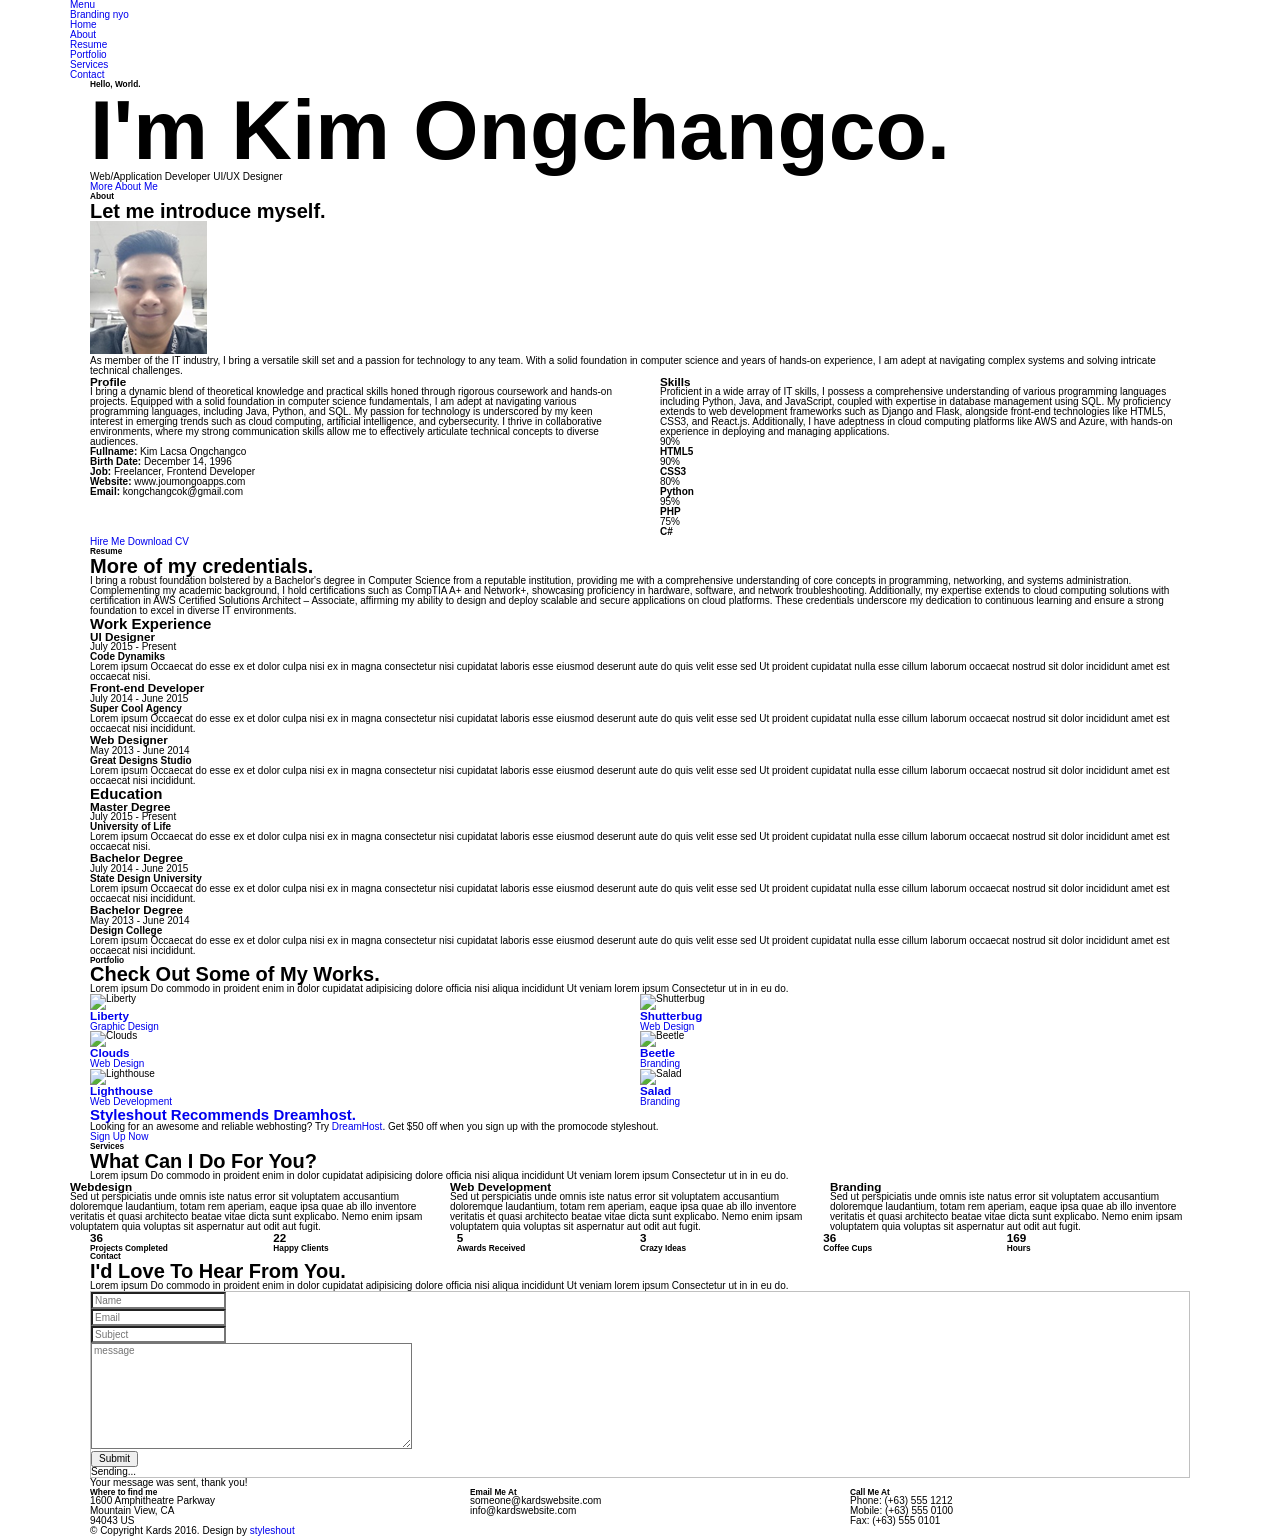
==== commit fbf8aeac: "My Resume Edited info" ====
--- a/myResume/index.html
+++ b/myResume/index.html
@@ -1,358 +1,381 @@
 <!DOCTYPE html>
 <html class="no-js" lang="en">
+
 <head>
 
-   <!--- basic page needs
-   ================================================== -->
-   <meta charset="utf-8">
-	<title>TITULO</title>
-	<meta name="description" content="">  
+	<meta charset="utf-8">
+	<title>About Me</title>
+	<meta name="description" content="">
 	<meta name="author" content="">
-
-   <!-- mobile specific metas
-   ================================================== -->
 	<meta name="viewport" content="width=device-width, initial-scale=1, maximum-scale=1">
-
- 	<!-- CSS
-   ================================================== -->
-   <link rel="stylesheet" href="css/base.css">  
-   <link rel="stylesheet" href="css/main.css">
-   <link rel="stylesheet" href="css/vendor.css">     
-
-   <!-- script
-   ================================================== -->   
+	<link rel="stylesheet" href="css/base.css">
+	<link rel="stylesheet" href="css/main.css">
+	<link rel="stylesheet" href="css/vendor.css">
 	<script src="js/modernizr.js"></script>
 	<script src="js/pace.min.js"></script>
-
-   <!-- favicons
-	================================================== -->
 	<link rel="icon" type="image/png" href="favicon.png">
 
 </head>
 
 <body id="top">
 
-	<!-- header 
-   ================================================== -->
-   <header>   	
-   	<div class="row">
-
-   		<div class="top-bar">
-   			<a class="menu-toggle" href="#"><span>Menu</span></a>
-
-	   		<div class="logo">
-		         <a href="index.html">Branding nyo </a>
-		      </div>		      
-
-		   	<nav id="main-nav-wrap">
+	<header>
+		<div class="row">
+
+			<div class="top-bar">
+				<a class="menu-toggle" href="#"><span>Menu</span></a>
+
+				<div class="logo">
+					<a href="index.html">Branding nyo </a>
+				</div>
+
+				<nav id="main-nav-wrap">
 					<ul class="main-navigation">
-						<li class="current"><a class="smoothscroll"  href="#intro" title="">Home</a></li>
-						<li><a class="smoothscroll"  href="#about" title="">About</a></li>
-						<li><a class="smoothscroll"  href="#resume" title="">Resume</a></li>
-						<li><a class="smoothscroll"  href="#portfolio" title="">Portfolio</a></li>
-						<li><a class="smoothscroll"  href="#services" title="">Services</a></li>					
-						<li><a class="smoothscroll"  href="#contact" title="">Contact</a></li>	
-							
+						<li class="current"><a class="smoothscroll" href="#intro" title="">Home</a></li>
+						<li><a class="smoothscroll" href="#about" title="">About</a></li>
+						<li><a class="smoothscroll" href="#resume" title="">Resume</a></li>
+						<li><a class="smoothscroll" href="#portfolio" title="">Portfolio</a></li>
+						<li><a class="smoothscroll" href="#services" title="">Services</a></li>
+						<li><a class="smoothscroll" href="#contact" title="">Contact</a></li>
+
 					</ul>
-				</nav>    		
-   		</div> <!-- /top-bar --> 
-   		
-   	</div> <!-- /row --> 		
-   </header> <!-- /header -->
+				</nav>
+			</div> <!-- /top-bar -->
+
+		</div> <!-- /row -->
+	</header> <!-- /header -->
 
 	<!-- intro section
    ================================================== -->
-   <section id="intro">   
-
-   	<div class="intro-overlay"></div>	
-
-   	<div class="intro-content">
-   		<div class="row">
-
-   			<div class="col-twelve">
-
-	   			<h5>Hello, World.</h5>
-	   			<h1>I'm Kim Ongchangco.</h1>
-
-	   			<p class="intro-position">
-	   				<span>Web/Application Developer</span>
-	   				<span>UI/UX Designer</span> 
-	   			</p>
-
-	   			<a class="button stroke smoothscroll" href="#about" title="">More About Me</a>
-
-	   		</div>  
-   			
-   		</div>   		 		
-   	</div> <!-- /intro-content --> 
-
-   	<ul class="intro-social">        
-         <li><a href="#"><i class="fa fa-facebook"></i></a></li>
-         <li><a href="#"><i class="fa fa-behance"></i></a></li>
-         <li><a href="#"><i class="fa fa-twitter"></i></a></li>
-         <li><a href="#"><i class="fa fa-dribbble"></i></a></li>
-         <li><a href="#"><i class="fa fa-instagram"></i></a></li>
-      </ul> <!-- /intro-social -->      	
-
-   </section> <!-- /intro -->
-
-
-   <!-- about section
+	<section id="intro">
+
+		<div class="intro-overlay"></div>
+
+		<div class="intro-content">
+			<div class="row">
+
+				<div class="col-twelve">
+
+					<h5>Hello, World.</h5>
+					<h1>I'm Kim Ongchangco.</h1>
+
+					<p class="intro-position">
+						<span>Web/Application Developer</span>
+						<span>UI/UX Designer</span>
+					</p>
+
+					<a class="button stroke smoothscroll" href="#about" title="">More About Me</a>
+
+				</div>
+
+			</div>
+		</div> <!-- /intro-content -->
+
+		<ul class="intro-social">
+			<li><a href="#"><i class="fa fa-facebook"></i></a></li>
+			<li><a href="#"><i class="fa fa-instagram"></i></a></li>
+			<li><a href="#"><i class="fa fa-instagram"></i></a></li>
+		</ul> <!-- /intro-social -->
+
+	</section> <!-- /intro -->
+
+
+	<!-- about section
    ================================================== -->
-   <section id="about">  
-
-   	<div class="row section-intro">
-   		<div class="col-twelve">
-
-   			<h5>About</h5>
-   			<h1>Let me introduce myself.</h1>
-
-   			<div class="intro-info">
-
-   				<img src="images/profile-pic.jpg" alt="Profile Picture">
-
-   				<p class="lead">Lorem ipsum Exercitation culpa qui dolor consequat exercitation fugiat laborum ex ea eiusmod ad do aliqua occaecat nisi ad irure sunt id pariatur Duis laboris amet exercitation veniam labore consectetur ea id quis eiusmod.</p>
-   			</div>   			
-
-   		</div>   		
-   	</div> <!-- /section-intro -->
-
-   	<div class="row about-content">
-
-   		<div class="col-six tab-full">
-
-   			<h3>Profile</h3>
-   			<p>Lorem ipsum Qui veniam ut consequat ex ullamco nulla in non ut esse in magna sint minim officia consectetur nisi commodo ea magna pariatur nisi cillum.</p>
-
-   			<ul class="info-list">
-   				<li>
-   					<strong>Fullname:</strong>
-   					<span>Juan Dela Cruz</span>
-   				</li>
-   				<li>
-   					<strong>Birth Date:</strong>
-   					<span>September 28, 1987</span>
-   				</li>
-   				<li>
-   					<strong>Job:</strong>
-   					<span>Freelancer, Frontend Developer</span>
-   				</li>
-   				<li>
-   					<strong>Website:</strong>
-   					<span>www.joumongoapps.com</span>
-   				</li>
-   				<li>
-   					<strong>Email:</strong>
-   					<span>kongchangcok@gmail.com</span>
-   				</li>
-
-   			</ul> <!-- /info-list -->
-
-   		</div>
-
-   		<div class="col-six tab-full">
-
-   			<h3>Skills</h3>
-   			<p>Lorem ipsum Qui veniam ut consequat ex ullamco nulla in non ut esse in magna sint minim officia consectetur nisi commodo ea magna pariatur nisi cillum.</p>
+	<section id="about">
+
+		<div class="row section-intro">
+			<div class="col-twelve">
+
+				<h5>About</h5>
+				<h1>Let me introduce myself.</h1>
+
+				<div class="intro-info">
+
+					<img src="images/meimahe.png" alt="Profile Picture">
+
+					<p class="lead">As member of the IT industry, I bring a versatile skill set and a
+						passion for technology to any team. With a solid foundation in computer science and years of
+						hands-on experience, I am adept at navigating complex systems and solving intricate technical
+						challenges.</p>
+				</div>
+
+			</div>
+		</div> <!-- /section-intro -->
+
+		<div class="row about-content">
+
+			<div class="col-six tab-full">
+
+				<h3>Profile</h3>
+				<p>I bring a dynamic blend of theoretical knowledge and practical skills honed
+					through rigorous coursework and hands-on projects. Equipped with a solid foundation in computer
+					science fundamentals, I am adept at navigating various programming languages, including Java,
+					Python, and SQL. My passion for technology is underscored by my keen interest in emerging trends
+					such as cloud computing, artificial intelligence, and cybersecurity. I thrive in collaborative
+					environments, where my strong communication skills allow me to effectively articulate technical
+					concepts to diverse audiences.</p>
+
+				<ul class="info-list">
+					<li>
+						<strong>Fullname:</strong>
+						<span>Kim Lacsa Ongchangco</span>
+					</li>
+					<li>
+						<strong>Birth Date:</strong>
+						<span>December 14, 1996</span>
+					</li>
+					<li>
+						<strong>Job:</strong>
+						<span>Freelancer, Frontend Developer</span>
+					</li>
+					<li>
+						<strong>Website:</strong>
+						<span>www.joumongoapps.com</span>
+					</li>
+					<li>
+						<strong>Email:</strong>
+						<span>kongchangcok@gmail.com</span>
+					</li>
+
+				</ul> <!-- /info-list -->
+
+			</div>
+
+			<div class="col-six tab-full">
+
+				<h3>Skills</h3>
+				<p>Proficient in a wide array of IT skills, I possess a comprehensive understanding of various
+					programming languages including Python, Java, and JavaScript, coupled with expertise in database
+					management using SQL. My proficiency extends to web development frameworks such as Django and Flask,
+					alongside front-end technologies like HTML5, CSS3, and React.js. Additionally, I have adeptness in
+					cloud computing platforms like AWS and Azure, with hands-on experience in deploying and managing
+					applications.</p>
 
 				<ul class="skill-bars">
-				   <li>
-				   	<div class="progress percent90"><span>90%</span></div>
-				   	<strong>HTML5</strong>
-				   </li>
-				   <li>
-				   	<div class="progress percent85"><span>85%</span></div>
-				   	<strong>CSS3</strong>
-				   </li>
-				   <li>
-				   	<div class="progress percent70"><span>70%</span></div>
-				   	<strong>JQuery</strong>
-				   </li>
-				   <li>
-				   	<div class="progress percent95"><span>95%</span></div>
-				   	<strong>PHP</strong>
-				   </li>
-				   <li>
-
-				   	<div class="progress percent75"><span>75%</span></div>
-				   	<strong>Wordpress</strong>
-				   </li>
-      
-				</ul> <!-- /skill-bars -->		
-
-   		</div>
-
-   	</div>
-
-   	<div class="row button-section">
-   		<div class="col-twelve">
-   			<a href="#contact" title="Hire Me" class="button stroke smoothscroll">Hire Me</a>
-   			<a href="#" title="Download CV" class="button button-primary">Download CV</a>
-   		</div>   		
-   	</div>
-
-   </section> <!-- /process-->    
-
-
-   <!-- resume Section
+					<li>
+						<div class="progress percent90"><span>90%</span></div>
+						<strong>HTML5</strong>
+					</li>
+					<li>
+						<div class="progress percent90"><span>90%</span></div>
+						<strong>CSS3</strong>
+					</li>
+					<li>
+						<div class="progress percent80"><span>80%</span></div>
+						<strong>Python</strong>
+					</li>
+					<li>
+						<div class="progress percent95"><span>95%</span></div>
+						<strong>PHP</strong>
+					</li>
+					<li>
+
+						<div class="progress percent75"><span>75%</span></div>
+						<strong>C#</strong>
+					</li>
+
+				</ul> <!-- /skill-bars -->
+
+			</div>
+
+		</div>
+
+		<div class="row button-section">
+			<div class="col-twelve">
+				<a href="#contact" title="Hire Me" class="button stroke smoothscroll">Hire Me</a>
+				<a href="#" title="Download CV" class="button button-primary">Download CV</a>
+			</div>
+		</div>
+
+	</section> <!-- /process-->
+
+
+	<!-- resume Section
    ================================================== -->
 	<section id="resume" class="grey-section">
 
 		<div class="row section-intro">
-   		<div class="col-twelve">
-
-   			<h5>Resume</h5>
-   			<h1>More of my credentials.</h1>
-
-   			<p class="lead">Lorem ipsum Do commodo in proident enim in dolor cupidatat adipisicing dolore officia nisi aliqua incididunt Ut veniam lorem ipsum Consectetur ut in in eu do.</p>
-
-   		</div>   		
-   	</div> <!-- /section-intro--> 
-
-   	<div class="row resume-timeline">
-
-   		<div class="col-twelve resume-header">
-
-   			<h2>Work Experience</h2>
-
-   		</div> <!-- /resume-header -->
-
-   		<div class="col-twelve">
-
-   			<div class="timeline-wrap">
-
-   				<div class="timeline-block">
-
-	   				<div class="timeline-ico">
-	   					<i class="fa fa-graduation-cap"></i>
-	   				</div>
-
-	   				<div class="timeline-header">
-	   					<h3>UI Designer</h3>
-	   					<p>July 2015 - Present</p>
-	   				</div>
-
-	   				<div class="timeline-content">
-	   					<h4>Awesome Studio</h4>
-	   					<p>Lorem ipsum Occaecat do esse ex et dolor culpa nisi ex in magna consectetur nisi cupidatat laboris esse eiusmod deserunt aute do quis velit esse sed Ut proident cupidatat nulla esse cillum laborum occaecat nostrud sit dolor incididunt amet est occaecat nisi.</p>
-	   				</div>
-
-	   			</div> <!-- /timeline-block -->
-
-	   			<div class="timeline-block">
-
-	   				<div class="timeline-ico">
-	   					<i class="fa fa-graduation-cap"></i>
-	   				</div>
-
-	   				<div class="timeline-header">
-	   					<h3>Front-end Developer</h3>
-	   					<p>July 2014 - June 2015</p>
-	   				</div>
-
-	   				<div class="timeline-content">
-	   					<h4>Super Cool Agency</h4>
-	   					<p>Lorem ipsum Occaecat do esse ex et dolor culpa nisi ex in magna consectetur nisi cupidatat laboris esse eiusmod deserunt aute do quis velit esse sed Ut proident cupidatat nulla esse cillum laborum occaecat nostrud sit dolor incididunt amet est occaecat nisi incididunt.</p>
-	   				</div>
-
-	   			</div> <!-- /timeline-block -->
-
-	   			<div class="timeline-block">
-
-	   				<div class="timeline-ico">
-	   					<i class="fa fa-graduation-cap"></i>
-	   				</div>
-
-	   				<div class="timeline-header">
-	   					<h3>Web Designer</h3>
-	   					<p>May 2013 - June 2014</p>
-	   				</div>
-
-	   				<div class="timeline-content">
-	   					<h4>Great Designs Studio</h4>
-	   					<p>Lorem ipsum Occaecat do esse ex et dolor culpa nisi ex in magna consectetur nisi cupidatat laboris esse eiusmod deserunt aute do quis velit esse sed Ut proident cupidatat nulla esse cillum laborum occaecat nostrud sit dolor incididunt amet est occaecat nisi incididunt.</p>
-	   				</div>
-
-	   			</div> <!-- /timeline-block -->
-
-   			</div> <!-- /timeline-wrap -->   			
-
-   		</div> <!-- /col-twelve -->
-   		
-   	</div> <!-- /resume-timeline -->
-   	
-   	<div class="row resume-timeline">
-
-   		<div class="col-twelve resume-header">
-
-   			<h2>Education</h2>
-
-   		</div> <!-- /resume-header -->
-
-   		<div class="col-twelve">
-
-   			<div class="timeline-wrap">
-
-   				<div class="timeline-block">
-
-	   				<div class="timeline-ico">
-	   					<i class="fa fa-briefcase"></i>
-	   				</div>
-
-	   				<div class="timeline-header">
-	   					<h3>Master Degree</h3>
-	   					<p>July 2015 - Present</p>
-	   				</div>
-
-	   				<div class="timeline-content">
-	   					<h4>University of Life</h4>
-	   					<p>Lorem ipsum Occaecat do esse ex et dolor culpa nisi ex in magna consectetur nisi cupidatat laboris esse eiusmod deserunt aute do quis velit esse sed Ut proident cupidatat nulla esse cillum laborum occaecat nostrud sit dolor incididunt amet est occaecat nisi.</p>
-	   				</div>
-
-	   			</div> <!-- /timeline-block -->
-
-	   			<div class="timeline-block">
-
-	   				<div class="timeline-ico">
-	   					<i class="fa fa-briefcase"></i>
-	   				</div>
-
-	   				<div class="timeline-header">
-	   					<h3>Bachelor Degree</h3>
-	   					<p>July 2014 - June 2015</p>
-	   				</div>
-
-	   				<div class="timeline-content">
-	   					<h4>State Design University</h4>
-	   					<p>Lorem ipsum Occaecat do esse ex et dolor culpa nisi ex in magna consectetur nisi cupidatat laboris esse eiusmod deserunt aute do quis velit esse sed Ut proident cupidatat nulla esse cillum laborum occaecat nostrud sit dolor incididunt amet est occaecat nisi incididunt.</p>
-	   				</div>
-
-	   			</div> <!-- /timeline-block -->
-
-	   			<div class="timeline-block">
-
-	   				<div class="timeline-ico">
-	   					<i class="fa fa-briefcase"></i>
-	   				</div>
-
-	   				<div class="timeline-header">
-	   					<h3>Bachelor Degree</h3>
-	   					<p>May 2013 - June 2014</p>
-	   				</div>
-
-	   				<div class="timeline-content">
-	   					<h4>Design College</h4>
-	   					<p>Lorem ipsum Occaecat do esse ex et dolor culpa nisi ex in magna consectetur nisi cupidatat laboris esse eiusmod deserunt aute do quis velit esse sed Ut proident cupidatat nulla esse cillum laborum occaecat nostrud sit dolor incididunt amet est occaecat nisi incididunt.</p>
-	   				</div>
-
-	   			</div> <!-- /timeline-block -->
-
-   			</div> <!-- /timeline-wrap -->   			
-
-   		</div> <!-- /col-twelve -->
-   		
-   	</div> <!-- /resume-timeline -->
-		
+			<div class="col-twelve">
+
+				<h5>Resume</h5>
+				<h1>More of my credentials.</h1>
+
+				<p class="lead">I bring a robust foundation bolstered by a Bachelor's degree in Computer Science from a
+					reputable institution, providing me with a comprehensive understanding of core concepts in
+					programming, networking, and systems administration. Complementing my academic background, I hold
+					certifications such as CompTIA A+ and Network+, showcasing proficiency in hardware, software, and
+					network troubleshooting. Additionally, my expertise extends to cloud computing solutions with
+					certification in AWS Certified Solutions Architect – Associate, affirming my ability to design and
+					deploy scalable and secure applications on cloud platforms. These credentials underscore my
+					dedication to continuous learning and ensure a strong foundation to excel in diverse IT
+					environments.</p>
+
+			</div>
+		</div> <!-- /section-intro-->
+
+		<div class="row resume-timeline">
+
+			<div class="col-twelve resume-header">
+
+				<h2>Work Experience</h2>
+
+			</div> <!-- /resume-header -->
+
+			<div class="col-twelve">
+
+				<div class="timeline-wrap">
+
+					<div class="timeline-block">
+
+						<div class="timeline-ico">
+							<i class="fa fa-graduation-cap"></i>
+						</div>
+
+						<div class="timeline-header">
+							<h3>UI Designer</h3>
+							<p>July 2015 - Present</p>
+						</div>
+
+						<div class="timeline-content">
+							<h4>Code Dynamiks</h4>
+							<p>Lorem ipsum Occaecat do esse ex et dolor culpa nisi ex in magna consectetur nisi
+								cupidatat laboris esse eiusmod deserunt aute do quis velit esse sed Ut proident
+								cupidatat nulla esse cillum laborum occaecat nostrud sit dolor incididunt amet est
+								occaecat nisi.</p>
+						</div>
+
+					</div> <!-- /timeline-block -->
+
+					<div class="timeline-block">
+
+						<div class="timeline-ico">
+							<i class="fa fa-graduation-cap"></i>
+						</div>
+
+						<div class="timeline-header">
+							<h3>Front-end Developer</h3>
+							<p>July 2014 - June 2015</p>
+						</div>
+
+						<div class="timeline-content">
+							<h4>Super Cool Agency</h4>
+							<p>Lorem ipsum Occaecat do esse ex et dolor culpa nisi ex in magna consectetur nisi
+								cupidatat laboris esse eiusmod deserunt aute do quis velit esse sed Ut proident
+								cupidatat nulla esse cillum laborum occaecat nostrud sit dolor incididunt amet est
+								occaecat nisi incididunt.</p>
+						</div>
+
+					</div> <!-- /timeline-block -->
+
+					<div class="timeline-block">
+
+						<div class="timeline-ico">
+							<i class="fa fa-graduation-cap"></i>
+						</div>
+
+						<div class="timeline-header">
+							<h3>Web Designer</h3>
+							<p>May 2013 - June 2014</p>
+						</div>
+
+						<div class="timeline-content">
+							<h4>Great Designs Studio</h4>
+							<p>Lorem ipsum Occaecat do esse ex et dolor culpa nisi ex in magna consectetur nisi
+								cupidatat laboris esse eiusmod deserunt aute do quis velit esse sed Ut proident
+								cupidatat nulla esse cillum laborum occaecat nostrud sit dolor incididunt amet est
+								occaecat nisi incididunt.</p>
+						</div>
+
+					</div> <!-- /timeline-block -->
+
+				</div> <!-- /timeline-wrap -->
+
+			</div> <!-- /col-twelve -->
+
+		</div> <!-- /resume-timeline -->
+
+		<div class="row resume-timeline">
+
+			<div class="col-twelve resume-header">
+
+				<h2>Education</h2>
+
+			</div> <!-- /resume-header -->
+
+			<div class="col-twelve">
+
+				<div class="timeline-wrap">
+
+					<div class="timeline-block">
+
+						<div class="timeline-ico">
+							<i class="fa fa-briefcase"></i>
+						</div>
+
+						<div class="timeline-header">
+							<h3>Master Degree</h3>
+							<p>July 2015 - Present</p>
+						</div>
+
+						<div class="timeline-content">
+							<h4>University of Life</h4>
+							<p>Lorem ipsum Occaecat do esse ex et dolor culpa nisi ex in magna consectetur nisi
+								cupidatat laboris esse eiusmod deserunt aute do quis velit esse sed Ut proident
+								cupidatat nulla esse cillum laborum occaecat nostrud sit dolor incididunt amet est
+								occaecat nisi.</p>
+						</div>
+
+					</div> <!-- /timeline-block -->
+
+					<div class="timeline-block">
+
+						<div class="timeline-ico">
+							<i class="fa fa-briefcase"></i>
+						</div>
+
+						<div class="timeline-header">
+							<h3>Bachelor Degree</h3>
+							<p>July 2014 - June 2015</p>
+						</div>
+
+						<div class="timeline-content">
+							<h4>State Design University</h4>
+							<p>Lorem ipsum Occaecat do esse ex et dolor culpa nisi ex in magna consectetur nisi
+								cupidatat laboris esse eiusmod deserunt aute do quis velit esse sed Ut proident
+								cupidatat nulla esse cillum laborum occaecat nostrud sit dolor incididunt amet est
+								occaecat nisi incididunt.</p>
+						</div>
+
+					</div> <!-- /timeline-block -->
+
+					<div class="timeline-block">
+
+						<div class="timeline-ico">
+							<i class="fa fa-briefcase"></i>
+						</div>
+
+						<div class="timeline-header">
+							<h3>Bachelor Degree</h3>
+							<p>May 2013 - June 2014</p>
+						</div>
+
+						<div class="timeline-content">
+							<h4>Design College</h4>
+							<p>Lorem ipsum Occaecat do esse ex et dolor culpa nisi ex in magna consectetur nisi
+								cupidatat laboris esse eiusmod deserunt aute do quis velit esse sed Ut proident
+								cupidatat nulla esse cillum laborum occaecat nostrud sit dolor incididunt amet est
+								occaecat nisi incididunt.</p>
+						</div>
+
+					</div> <!-- /timeline-block -->
+
+				</div> <!-- /timeline-wrap -->
+
+			</div> <!-- /col-twelve -->
+
+		</div> <!-- /resume-timeline -->
+
 	</section> <!-- /features -->
 
 
@@ -361,281 +384,291 @@
 	<section id="portfolio">
 
 		<div class="row section-intro">
-   		<div class="col-twelve">
-
-   			<h5>Portfolio</h5>
-   			<h1>Check Out Some of My Works.</h1>
-
-   			<p class="lead">Lorem ipsum Do commodo in proident enim in dolor cupidatat adipisicing dolore officia nisi aliqua incididunt Ut veniam lorem ipsum Consectetur ut in in eu do.</p>
-
-   		</div>   		
-   	</div> <!-- /section-intro--> 
-
-   	<div class="row portfolio-content">
-
-   		<div class="col-twelve">
-
-   			<!-- portfolio-wrapper -->
-	         <div id="folio-wrapper" class="block-1-2 block-mob-full stack">
-
-	         	<div class="bgrid folio-item">
-	               <div class="item-wrap">
-	               	<img src="images/portfolio/liberty.jpg" alt="Liberty">
-	                  <a href="#modal-01" class="overlay">	                  	           
-	                     <div class="folio-item-table">
-	                     	<div class="folio-item-cell">
-		     					       <h3 class="folio-title">Liberty</h3>	     					    
-		     					    	 <span class="folio-types">
-		     					       	  Graphic Design
-		     					       </span>
-		     					   </div>	                      	
-	                     </div>                    
-	                  </a>
-	               </div>	               
-	        		</div> <!-- /folio-item -->
-
-	        		<div class="bgrid folio-item">
-	               <div class="item-wrap">
-	               	<img src="images/portfolio/shutterbug.jpg" alt="Shutterbug">
-	               	<a href="#modal-02" class="overlay">              		                  
-	                     <div class="folio-item-table">
-	                     	<div class="folio-item-cell">
-	                     		<h3 class="folio-title">Shutterbug</h3>	     					    
-		     					    	<span class="folio-types">
-		     					       	  Web Design
-		     					      </span>		     		
-		     					   </div> 	                      	
-	                     </div>                    
-	                  </a>
-	               </div>
-	        		</div> <!-- /folio-item -->
-
-	            <div class="bgrid folio-item">
-	               <div class="item-wrap">
-	               	<img src="images/portfolio/clouds.jpg"alt="Clouds">
-	                  <a href="#modal-03" class="overlay">             		                  
-	                     <div class="folio-item-table">
-	                     	<div class="folio-item-cell">
-	                     		<h3 class="folio-title">Clouds</h3>	     					    
-		     					    	<span class="folio-types">
-		     					       	  Web Design
-		     					      </span>		     		
-		     					   </div> 	                      	
-	                     </div>                    
-	                  </a>
-	               </div>
-	        		</div> <!-- /folio-item -->
-
-	            <div class="bgrid folio-item">
-	               <div class="item-wrap">
-	               	<img src="images/portfolio/beetle.jpg" alt="Beetle">
-	                  <a href="#modal-04" class="overlay">                  	                 
-	                     <div class="folio-item-table">
-	                     	<div class="folio-item-cell">
-	                     		<h3 class="folio-title">Beetle</h3>	     					    
-		     					    	<span class="folio-types">
-		     					       	  Branding
-		     					      </span>		     		
-		     					   </div>  	                      	
-	                     </div>                    
-	                  </a>
-	               </div>
-	        		</div> <!-- /folio-item -->     
-
-	        		<div class="bgrid folio-item">
-	               <div class="item-wrap">
-	               	<img src="images/portfolio/lighthouse.jpg" alt="Lighthouse">
-	                  <a href="#modal-05" class="overlay">             		                  
-	                     <div class="folio-item-table">
-	                     	<div class="folio-item-cell">
-	                     		<h3 class="folio-title">Lighthouse</h3>	     					    
-		     					    	<span class="folio-types">
-		     					       	  Web Development
-		     					      </span>		     		
-		     					   </div> 	                      	
-	                     </div>                    
-	                  </a>
-	               </div>
-	        		</div> <!-- /folio-item -->
-
-	            <div class="bgrid folio-item">
-	               <div class="item-wrap">
-	               	<img src="images/portfolio/salad.jpg" alt="Salad">
-	                  <a href="#modal-06" class="overlay">
-	                     <div class="folio-item-table">
-	                     	<div class="folio-item-cell">
-	                     		<h3 class="folio-title">Salad</h3>	     					    
-		     					    	<span class="folio-types">
-		     					       	  Branding
-		     					      </span>		     		
-		     					   </div>	                      	
-	                     </div>                    
-	                  </a>
-	               </div>
-	        		</div> <!-- /folio-item -->   
-
-	            <!-- modal popups - begin
+			<div class="col-twelve">
+
+				<h5>Portfolio</h5>
+				<h1>Check Out Some of My Works.</h1>
+
+				<p class="lead">Lorem ipsum Do commodo in proident enim in dolor cupidatat adipisicing dolore officia
+					nisi aliqua incididunt Ut veniam lorem ipsum Consectetur ut in in eu do.</p>
+
+			</div>
+		</div> <!-- /section-intro-->
+
+		<div class="row portfolio-content">
+
+			<div class="col-twelve">
+
+				<!-- portfolio-wrapper -->
+				<div id="folio-wrapper" class="block-1-2 block-mob-full stack">
+
+					<div class="bgrid folio-item">
+						<div class="item-wrap">
+							<img src="images/portfolio/liberty.jpg" alt="Liberty">
+							<a href="#modal-01" class="overlay">
+								<div class="folio-item-table">
+									<div class="folio-item-cell">
+										<h3 class="folio-title">Liberty</h3>
+										<span class="folio-types">
+											Graphic Design
+										</span>
+									</div>
+								</div>
+							</a>
+						</div>
+					</div> <!-- /folio-item -->
+
+					<div class="bgrid folio-item">
+						<div class="item-wrap">
+							<img src="images/portfolio/shutterbug.jpg" alt="Shutterbug">
+							<a href="#modal-02" class="overlay">
+								<div class="folio-item-table">
+									<div class="folio-item-cell">
+										<h3 class="folio-title">Shutterbug</h3>
+										<span class="folio-types">
+											Web Design
+										</span>
+									</div>
+								</div>
+							</a>
+						</div>
+					</div> <!-- /folio-item -->
+
+					<div class="bgrid folio-item">
+						<div class="item-wrap">
+							<img src="images/portfolio/clouds.jpg" alt="Clouds">
+							<a href="#modal-03" class="overlay">
+								<div class="folio-item-table">
+									<div class="folio-item-cell">
+										<h3 class="folio-title">Clouds</h3>
+										<span class="folio-types">
+											Web Design
+										</span>
+									</div>
+								</div>
+							</a>
+						</div>
+					</div> <!-- /folio-item -->
+
+					<div class="bgrid folio-item">
+						<div class="item-wrap">
+							<img src="images/portfolio/beetle.jpg" alt="Beetle">
+							<a href="#modal-04" class="overlay">
+								<div class="folio-item-table">
+									<div class="folio-item-cell">
+										<h3 class="folio-title">Beetle</h3>
+										<span class="folio-types">
+											Branding
+										</span>
+									</div>
+								</div>
+							</a>
+						</div>
+					</div> <!-- /folio-item -->
+
+					<div class="bgrid folio-item">
+						<div class="item-wrap">
+							<img src="images/portfolio/lighthouse.jpg" alt="Lighthouse">
+							<a href="#modal-05" class="overlay">
+								<div class="folio-item-table">
+									<div class="folio-item-cell">
+										<h3 class="folio-title">Lighthouse</h3>
+										<span class="folio-types">
+											Web Development
+										</span>
+									</div>
+								</div>
+							</a>
+						</div>
+					</div> <!-- /folio-item -->
+
+					<div class="bgrid folio-item">
+						<div class="item-wrap">
+							<img src="images/portfolio/salad.jpg" alt="Salad">
+							<a href="#modal-06" class="overlay">
+								<div class="folio-item-table">
+									<div class="folio-item-cell">
+										<h3 class="folio-title">Salad</h3>
+										<span class="folio-types">
+											Branding
+										</span>
+									</div>
+								</div>
+							</a>
+						</div>
+					</div> <!-- /folio-item -->
+
+					<!-- modal popups - begin
 	            ============================================================= -->
-	            <div id="modal-01" class="popup-modal slider mfp-hide">	
-
-				     	<div class="media">
-				     		<img src="images/portfolio/modals/m-liberty.jpg" alt="" />
-				     	</div>      	
-
-					   <div class="description-box">
-					      <h4>Liberty</h4>		      
-					      <p>Proin gravida nibh vel velit auctor aliquet. Aenean sollicitudin, lorem quis bibendum auctor, nisi elit consequat ipsum, nec sagittis sem nibh id elit.</p>
-
-					      <div class="categories">Web Development</div>			               
-					   </div>
-
-			         <div class="link-box">
-			            <a href="http://www.behance.net">Details</a>
-					      <a href="#" class="popup-modal-dismiss">Close</a>
-			         </div>		      
-
-				   </div> <!-- /modal-01 -->
-
-				   <div id="modal-02" class="popup-modal slider mfp-hide">	
-
-				     	<div class="media">
-				     		<img src="images/portfolio/modals/m-shutterbug.jpg" alt="" />
-				     	</div>      	
-
-					   <div class="description-box">
-					      <h4>Shutterbug</h4>		      
-					      <p>Proin gravida nibh vel velit auctor aliquet. Aenean sollicitudin, lorem quis bibendum auctor, nisi elit consequat ipsum, nec sagittis sem nibh id elit.</p>
-
-					      <div class="categories">Web Design</div>			               
-					   </div>
-
-			         <div class="link-box">
-			            <a href="http://www.behance.net">Details</a>
-					      <a href="#" class="popup-modal-dismiss">Close</a>
-			         </div>		      
-
-				   </div> <!-- /modal-02 -->
-
-				   <div id="modal-03" class="popup-modal slider mfp-hide">	
-
-				     	<div class="media">
-				     		<img src="images/portfolio/modals/m-clouds.jpg" alt="" />
-				     	</div>      	
-
-					   <div class="description-box">
-					      <h4>Clouds</h4>		      
-					      <p>Proin gravida nibh vel velit auctor aliquet. Aenean sollicitudin, lorem quis bibendum auctor, nisi elit consequat ipsum, nec sagittis sem nibh id elit.</p>
-
-					      <div class="categories">Web Design</div>			               
-					   </div>
-
-			         <div class="link-box">
-			            <a href="http://www.behance.net">Details</a>
-					      <a href="#" class="popup-modal-dismiss">Close</a>
-			         </div>		      
-
-				   </div> <!-- /modal-03 -->
-
-				   <div id="modal-04" class="popup-modal slider mfp-hide">	
-
-				     	<div class="media">
-				     		<img src="images/portfolio/modals/m-beetle.jpg" alt="" />
-				     	</div>      	
-
-					   <div class="description-box">
-					      <h4>Beetle</h4>		      
-					      <p>Proin gravida nibh vel velit auctor aliquet. Aenean sollicitudin, lorem quis bibendum auctor, nisi elit consequat ipsum, nec sagittis sem nibh id elit.</p>
-
-					      <div class="categories">Branding</div>			               
-					   </div>
-
-			         <div class="link-box">
-			            <a href="http://www.behance.net">Details</a>
-					      <a href="#" class="popup-modal-dismiss">Close</a>
-			         </div>		      
-
-				   </div> <!-- /modal-04 -->
-
-				   <div id="modal-05" class="popup-modal slider mfp-hide">	
-
-				     	<div class="media">
-				     		<img src="images/portfolio/modals/m-lighthouse.jpg" alt="" />
-				     	</div>      	
-
-					   <div class="description-box">
-					      <h4>Lighthouse</h4>		      
-					      <p>Proin gravida nibh vel velit auctor aliquet. Aenean sollicitudin, lorem quis bibendum auctor, nisi elit consequat ipsum, nec sagittis sem nibh id elit.</p>
-
-					      <div class="categories">Web Development</div>			               
-					   </div>
-
-			         <div class="link-box">
-			            <a href="http://www.behance.net">Details</a>
-					      <a href="#" class="popup-modal-dismiss">Close</a>
-			         </div>		      
-
-				   </div> <!-- /modal-05 -->
-
-				   <div id="modal-06" class="popup-modal slider mfp-hide">	
-
-				     	<div class="media">
-				     		<img src="images/portfolio/modals/m-salad.jpg" alt="" />
-				     	</div>      	
-
-					   <div class="description-box">
-					      <h4>Salad</h4>		      
-					      <p>Proin gravida nibh vel velit auctor aliquet. Aenean sollicitudin, lorem quis bibendum auctor, nisi elit consequat ipsum, nec sagittis sem nibh id elit.</p>
-
-					      <div class="categories">Branding</div>			               
-					   </div>
-
-			         <div class="link-box">
-			            <a href="http://www.behance.net">Details</a>
-					      <a href="#" class="popup-modal-dismiss">Close</a>
-			         </div>		      
-
-				   </div> <!-- /modal-06 -->
-
-
-				   <!-- modal popups - end
+					<div id="modal-01" class="popup-modal slider mfp-hide">
+
+						<div class="media">
+							<img src="images/portfolio/modals/m-liberty.jpg" alt="" />
+						</div>
+
+						<div class="description-box">
+							<h4>Liberty</h4>
+							<p>Proin gravida nibh vel velit auctor aliquet. Aenean sollicitudin, lorem quis bibendum
+								auctor, nisi elit consequat ipsum, nec sagittis sem nibh id elit.</p>
+
+							<div class="categories">Web Development</div>
+						</div>
+
+						<div class="link-box">
+							<a href="http://www.behance.net">Details</a>
+							<a href="#" class="popup-modal-dismiss">Close</a>
+						</div>
+
+					</div> <!-- /modal-01 -->
+
+					<div id="modal-02" class="popup-modal slider mfp-hide">
+
+						<div class="media">
+							<img src="images/portfolio/modals/m-shutterbug.jpg" alt="" />
+						</div>
+
+						<div class="description-box">
+							<h4>Shutterbug</h4>
+							<p>Proin gravida nibh vel velit auctor aliquet. Aenean sollicitudin, lorem quis bibendum
+								auctor, nisi elit consequat ipsum, nec sagittis sem nibh id elit.</p>
+
+							<div class="categories">Web Design</div>
+						</div>
+
+						<div class="link-box">
+							<a href="http://www.behance.net">Details</a>
+							<a href="#" class="popup-modal-dismiss">Close</a>
+						</div>
+
+					</div> <!-- /modal-02 -->
+
+					<div id="modal-03" class="popup-modal slider mfp-hide">
+
+						<div class="media">
+							<img src="images/portfolio/modals/m-clouds.jpg" alt="" />
+						</div>
+
+						<div class="description-box">
+							<h4>Clouds</h4>
+							<p>Proin gravida nibh vel velit auctor aliquet. Aenean sollicitudin, lorem quis bibendum
+								auctor, nisi elit consequat ipsum, nec sagittis sem nibh id elit.</p>
+
+							<div class="categories">Web Design</div>
+						</div>
+
+						<div class="link-box">
+							<a href="http://www.behance.net">Details</a>
+							<a href="#" class="popup-modal-dismiss">Close</a>
+						</div>
+
+					</div> <!-- /modal-03 -->
+
+					<div id="modal-04" class="popup-modal slider mfp-hide">
+
+						<div class="media">
+							<img src="images/portfolio/modals/m-beetle.jpg" alt="" />
+						</div>
+
+						<div class="description-box">
+							<h4>Beetle</h4>
+							<p>Proin gravida nibh vel velit auctor aliquet. Aenean sollicitudin, lorem quis bibendum
+								auctor, nisi elit consequat ipsum, nec sagittis sem nibh id elit.</p>
+
+							<div class="categories">Branding</div>
+						</div>
+
+						<div class="link-box">
+							<a href="http://www.behance.net">Details</a>
+							<a href="#" class="popup-modal-dismiss">Close</a>
+						</div>
+
+					</div> <!-- /modal-04 -->
+
+					<div id="modal-05" class="popup-modal slider mfp-hide">
+
+						<div class="media">
+							<img src="images/portfolio/modals/m-lighthouse.jpg" alt="" />
+						</div>
+
+						<div class="description-box">
+							<h4>Lighthouse</h4>
+							<p>Proin gravida nibh vel velit auctor aliquet. Aenean sollicitudin, lorem quis bibendum
+								auctor, nisi elit consequat ipsum, nec sagittis sem nibh id elit.</p>
+
+							<div class="categories">Web Development</div>
+						</div>
+
+						<div class="link-box">
+							<a href="http://www.behance.net">Details</a>
+							<a href="#" class="popup-modal-dismiss">Close</a>
+						</div>
+
+					</div> <!-- /modal-05 -->
+
+					<div id="modal-06" class="popup-modal slider mfp-hide">
+
+						<div class="media">
+							<img src="images/portfolio/modals/m-salad.jpg" alt="" />
+						</div>
+
+						<div class="description-box">
+							<h4>Salad</h4>
+							<p>Proin gravida nibh vel velit auctor aliquet. Aenean sollicitudin, lorem quis bibendum
+								auctor, nisi elit consequat ipsum, nec sagittis sem nibh id elit.</p>
+
+							<div class="categories">Branding</div>
+						</div>
+
+						<div class="link-box">
+							<a href="http://www.behance.net">Details</a>
+							<a href="#" class="popup-modal-dismiss">Close</a>
+						</div>
+
+					</div> <!-- /modal-06 -->
+
+
+					<!-- modal popups - end
 	            ============================================================= -->
 
-	         </div> <!-- /portfolio-wrapper --> 
-
-   		</div>  <!-- /twelve -->   
-
-   	</div> <!-- /portfolio-content --> 
-		
-	</section> <!-- /portfolio --> 
+				</div> <!-- /portfolio-wrapper -->
+
+			</div> <!-- /twelve -->
+
+		</div> <!-- /portfolio-content -->
+
+	</section> <!-- /portfolio -->
 
 
 	<!-- CTA Section
    ================================================== -->
 	<section id="cta" class="grey-section">
 
-   	<div class="row cta-content">
-
-   		<div class="col-twelve section-ads">  
-
-	     		<h2 class="h01"><a href="http://www.dreamhost.com/r.cgi?287326|STYLESHOUT">Styleshout Recommends Dreamhost.</a></h2>
-
-		      <p class="lead">
-		      Looking for an awesome and reliable webhosting? Try <a href="http://www.dreamhost.com/r.cgi?287326|STYLESHOUT"><span>DreamHost</span></a>.
-				Get <span>$50 off</span> when you sign up with the promocode <span>styleshout</span>. 
-				<!-- Simply type	the promocode in the box labeled “Promo Code” when placing your order. -->	
+		<div class="row cta-content">
+
+			<div class="col-twelve section-ads">
+
+				<h2 class="h01"><a href="http://www.dreamhost.com/r.cgi?287326|STYLESHOUT">Styleshout Recommends
+						Dreamhost.</a></h2>
+
+				<p class="lead">
+					Looking for an awesome and reliable webhosting? Try <a
+						href="http://www.dreamhost.com/r.cgi?287326|STYLESHOUT"><span>DreamHost</span></a>.
+					Get <span>$50 off</span> when you sign up with the promocode <span>styleshout</span>.
+					<!-- Simply type	the promocode in the box labeled “Promo Code” when placing your order. -->
 				</p>
 
 				<div class="action">
-			      <a class="button button-primary large" href="http://www.dreamhost.com/r.cgi?287326|STYLESHOUT">Sign Up Now</a>
-		      </div>		     	
-
-   		</div>
-
-   	</div> <!-- /cta-content -->
-
-   </section> <!-- /cta --> 
-
-	
+					<a class="button button-primary large" href="http://www.dreamhost.com/r.cgi?287326|STYLESHOUT">Sign
+						Up Now</a>
+				</div>
+
+			</div>
+
+		</div> <!-- /cta-content -->
+
+	</section> <!-- /cta -->
+
+
 	<!-- services Section
    ================================================== -->
 	<section id="services">
@@ -643,115 +676,134 @@
 		<div class="overlay"></div>
 
 		<div class="row section-intro">
-   		<div class="col-twelve">
-
-   			<h5>Services</h5>
-   			<h1>What Can I Do For You?</h1>
-
-   			<p class="lead">Lorem ipsum Do commodo in proident enim in dolor cupidatat adipisicing dolore officia nisi aliqua incididunt Ut veniam lorem ipsum Consectetur ut in in eu do.</p>
-
-   		</div>   		
-   	</div> <!-- /section-intro -->
-
-   	<div class="row services-content">
-
-   		<div id="owl-slider" class="owl-carousel services-list">
-
-	      	<div class="service">	
-
-	      		<span class="icon"><i class="icon-earth"></i></span>            
-
-	            <div class="service-content">	
-
-	            	 <h3>Webdesign</h3>
-
-		            <p class="desc">Sed ut perspiciatis unde omnis iste natus error sit voluptatem accusantium doloremque laudantium, totam rem aperiam, eaque ipsa quae ab illo inventore veritatis et quasi architecto beatae vitae dicta sunt explicabo. Nemo enim ipsam voluptatem quia voluptas sit aspernatur aut odit aut fugit.
-	         		</p>
-	         		
-	         	</div> 	         	 
+			<div class="col-twelve">
+
+				<h5>Services</h5>
+				<h1>What Can I Do For You?</h1>
+
+				<p class="lead">Lorem ipsum Do commodo in proident enim in dolor cupidatat adipisicing dolore officia
+					nisi aliqua incididunt Ut veniam lorem ipsum Consectetur ut in in eu do.</p>
+
+			</div>
+		</div> <!-- /section-intro -->
+
+		<div class="row services-content">
+
+			<div id="owl-slider" class="owl-carousel services-list">
+
+				<div class="service">
+
+					<span class="icon"><i class="icon-earth"></i></span>
+
+					<div class="service-content">
+
+						<h3>Webdesign</h3>
+
+						<p class="desc">Sed ut perspiciatis unde omnis iste natus error sit voluptatem accusantium
+							doloremque laudantium, totam rem aperiam, eaque ipsa quae ab illo inventore veritatis et
+							quasi architecto beatae vitae dicta sunt explicabo. Nemo enim ipsam voluptatem quia voluptas
+							sit aspernatur aut odit aut fugit.
+						</p>
+
+					</div>
 
 				</div> <!-- /service -->
 
-				<div class="service">	
-
-					<span class="icon"><i class="icon-window"></i></span>                          
-
-	            <div class="service-content">	
-
-	            	<h3>Web Development</h3>  
-
-		            <p class="desc">Sed ut perspiciatis unde omnis iste natus error sit voluptatem accusantium doloremque laudantium, totam rem aperiam, eaque ipsa quae ab illo inventore veritatis et quasi architecto beatae vitae dicta sunt explicabo. Nemo enim ipsam voluptatem quia voluptas sit aspernatur aut odit aut fugit.
-	         		</p>
-
-	            </div>	                          
-
-			   </div> <!-- /service -->
-
-			   <div class="service">
-
-			   	<span class="icon"><i class="icon-paint-brush"></i></span>		            
-
-	            <div class="service-content">
-
-	            	<h3>Branding</h3>
-
-		            <p class="desc">Sed ut perspiciatis unde omnis iste natus error sit voluptatem accusantium doloremque laudantium, totam rem aperiam, eaque ipsa quae ab illo inventore veritatis et quasi architecto beatae vitae dicta sunt explicabo. Nemo enim ipsam voluptatem quia voluptas sit aspernatur aut odit aut fugit.
-	        			</p> 
-
-	            </div> 	            	               
-
-			   </div> <!-- /service -->
-
 				<div class="service">
 
-					<span class="icon"><i class="icon-toggles"></i></span>	              
-
-	            <div class="service-content">
-
-	            	<h3>UI/UX Design</h3>
-
-		            <p class="desc">Sed ut perspiciatis unde omnis iste natus error sit voluptatem accusantium doloremque laudantium, totam rem aperiam, eaque ipsa quae ab illo inventore veritatis et quasi architecto beatae vitae dicta sunt explicabo. Nemo enim ipsam voluptatem quia voluptas sit aspernatur aut odit aut fugit.
-	         		</p> 
-	         		
-	            </div>                
+					<span class="icon"><i class="icon-window"></i></span>
+
+					<div class="service-content">
+
+						<h3>Web Development</h3>
+
+						<p class="desc">Sed ut perspiciatis unde omnis iste natus error sit voluptatem accusantium
+							doloremque laudantium, totam rem aperiam, eaque ipsa quae ab illo inventore veritatis et
+							quasi architecto beatae vitae dicta sunt explicabo. Nemo enim ipsam voluptatem quia voluptas
+							sit aspernatur aut odit aut fugit.
+						</p>
+
+					</div>
 
 				</div> <!-- /service -->
 
-			   <div class="service">
-
-			   	<span class="icon"><i class="icon-image"></i></span>	            
-
-	            <div class="service-content">
-
-	            	<h3>Graphics Design</h3>
-
-		            <p class="desc">Sed ut perspiciatis unde omnis iste natus error sit voluptatem accusantium doloremque laudantium, totam rem aperiam, eaque ipsa quae ab illo inventore veritatis et quasi architecto beatae vitae dicta sunt explicabo. Nemo enim ipsam voluptatem quia voluptas sit aspernatur aut odit aut fugit.
-	        			</p> 
-
-	            </div>	               
-
-			   </div> <!-- /service -->
-
-			   <div class="service">
-
-			   	<span class="icon"><i class="icon-chat"></i></span>	   	           
-
-	            <div class="service-content">
-
-	            	 <h3>Consultancy</h3>
-
-		            <p class="desc">Sed ut perspiciatis unde omnis iste natus error sit voluptatem accusantium doloremque laudantium, totam rem aperiam, eaque ipsa quae ab illo inventore veritatis et quasi architecto beatae vitae dicta sunt explicabo. Nemo enim ipsam voluptatem quia voluptas sit aspernatur aut odit aut fugit.
-	        			</p> 
-	        			
-	            </div>	               
-
-			   </div> <!-- /service -->
-
-	      </div> <!-- /services-list -->
-   		
-   	</div> <!-- /services-content -->
-		
-	</section> <!-- /services -->	
+				<div class="service">
+
+					<span class="icon"><i class="icon-paint-brush"></i></span>
+
+					<div class="service-content">
+
+						<h3>Branding</h3>
+
+						<p class="desc">Sed ut perspiciatis unde omnis iste natus error sit voluptatem accusantium
+							doloremque laudantium, totam rem aperiam, eaque ipsa quae ab illo inventore veritatis et
+							quasi architecto beatae vitae dicta sunt explicabo. Nemo enim ipsam voluptatem quia voluptas
+							sit aspernatur aut odit aut fugit.
+						</p>
+
+					</div>
+
+				</div> <!-- /service -->
+
+				<div class="service">
+
+					<span class="icon"><i class="icon-toggles"></i></span>
+
+					<div class="service-content">
+
+						<h3>UI/UX Design</h3>
+
+						<p class="desc">Sed ut perspiciatis unde omnis iste natus error sit voluptatem accusantium
+							doloremque laudantium, totam rem aperiam, eaque ipsa quae ab illo inventore veritatis et
+							quasi architecto beatae vitae dicta sunt explicabo. Nemo enim ipsam voluptatem quia voluptas
+							sit aspernatur aut odit aut fugit.
+						</p>
+
+					</div>
+
+				</div> <!-- /service -->
+
+				<div class="service">
+
+					<span class="icon"><i class="icon-image"></i></span>
+
+					<div class="service-content">
+
+						<h3>Graphics Design</h3>
+
+						<p class="desc">Sed ut perspiciatis unde omnis iste natus error sit voluptatem accusantium
+							doloremque laudantium, totam rem aperiam, eaque ipsa quae ab illo inventore veritatis et
+							quasi architecto beatae vitae dicta sunt explicabo. Nemo enim ipsam voluptatem quia voluptas
+							sit aspernatur aut odit aut fugit.
+						</p>
+
+					</div>
+
+				</div> <!-- /service -->
+
+				<div class="service">
+
+					<span class="icon"><i class="icon-chat"></i></span>
+
+					<div class="service-content">
+
+						<h3>Consultancy</h3>
+
+						<p class="desc">Sed ut perspiciatis unde omnis iste natus error sit voluptatem accusantium
+							doloremque laudantium, totam rem aperiam, eaque ipsa quae ab illo inventore veritatis et
+							quasi architecto beatae vitae dicta sunt explicabo. Nemo enim ipsam voluptatem quia voluptas
+							sit aspernatur aut odit aut fugit.
+						</p>
+
+					</div>
+
+				</div> <!-- /service -->
+
+			</div> <!-- /services-list -->
+
+		</div> <!-- /services-content -->
+
+	</section> <!-- /services -->
 
 
 	<!-- stats Section
@@ -777,7 +829,7 @@
 							Projects Completed
 						</h5>
 
-					</div> <!-- /stat -->					
+					</div> <!-- /stat -->
 
 					<div class="bgrid stat">
 
@@ -809,7 +861,7 @@
 							Awards Received
 						</h5>
 
-					</div> <!-- /stat -->									
+					</div> <!-- /stat -->
 
 					<div class="bgrid stat">
 
@@ -866,162 +918,166 @@
 
 	</section> <!-- /stats -->
 
-	
-   <!-- contact
+
+	<!-- contact
    ================================================== -->
 	<section id="contact">
 
 		<div class="row section-intro">
-   		<div class="col-twelve">
-
-   			<h5>Contact</h5>
-   			<h1>I'd Love To Hear From You.</h1>
-
-   			<p class="lead">Lorem ipsum Do commodo in proident enim in dolor cupidatat adipisicing dolore officia nisi aliqua incididunt Ut veniam lorem ipsum Consectetur ut in in eu do.</p>
-
-   		</div> 
-   	</div> <!-- /section-intro -->
-
-   	<div class="row contact-form">
-
-   		<div class="col-twelve">
-
-            <!-- form -->
-            <form name="contactForm" id="contactForm" method="post" action="">
-      			<fieldset>
-
-                  <div class="form-field">
- 						   <input name="contactName" type="text" id="contactName" placeholder="Name" value="" minlength="2" required="">
-                  </div>
-                  <div class="form-field">
-	      			   <input name="contactEmail" type="email" id="contactEmail" placeholder="Email" value="" required="">
-	               </div>
-                  <div class="form-field">
-	     				   <input name="contactSubject" type="text" id="contactSubject" placeholder="Subject" value="">
-	               </div>                       
-                  <div class="form-field">
-	                 	<textarea name="contactMessage" id="contactMessage" placeholder="message" rows="10" cols="50" required=""></textarea>
-	               </div>                      
-                 <div class="form-field">
-                     <button class="submitform">Submit</button>
-                     <div id="submit-loader">
-                        <div class="text-loader">Sending...</div>                             
-       				      <div class="s-loader">
-								  	<div class="bounce1"></div>
-								  	<div class="bounce2"></div>
-								  	<div class="bounce3"></div>
+			<div class="col-twelve">
+
+				<h5>Contact</h5>
+				<h1>I'd Love To Hear From You.</h1>
+
+				<p class="lead">Lorem ipsum Do commodo in proident enim in dolor cupidatat adipisicing dolore officia
+					nisi aliqua incididunt Ut veniam lorem ipsum Consectetur ut in in eu do.</p>
+
+			</div>
+		</div> <!-- /section-intro -->
+
+		<div class="row contact-form">
+
+			<div class="col-twelve">
+
+				<!-- form -->
+				<form name="contactForm" id="contactForm" method="post" action="">
+					<fieldset>
+
+						<div class="form-field">
+							<input name="contactName" type="text" id="contactName" placeholder="Name" value=""
+								minlength="2" required="">
+						</div>
+						<div class="form-field">
+							<input name="contactEmail" type="email" id="contactEmail" placeholder="Email" value=""
+								required="">
+						</div>
+						<div class="form-field">
+							<input name="contactSubject" type="text" id="contactSubject" placeholder="Subject" value="">
+						</div>
+						<div class="form-field">
+							<textarea name="contactMessage" id="contactMessage" placeholder="message" rows="10"
+								cols="50" required=""></textarea>
+						</div>
+						<div class="form-field">
+							<button class="submitform">Submit</button>
+							<div id="submit-loader">
+								<div class="text-loader">Sending...</div>
+								<div class="s-loader">
+									<div class="bounce1"></div>
+									<div class="bounce2"></div>
+									<div class="bounce3"></div>
 								</div>
 							</div>
-                  </div>
-
-      			</fieldset>
-      		</form> <!-- Form End -->
-
-            <!-- contact-warning -->
-            <div id="message-warning">            	
-            </div>            
-            <!-- contact-success -->
-      		<div id="message-success">
-               <i class="fa fa-check"></i>Your message was sent, thank you!<br>
-      		</div>
-
-         </div> <!-- /col-twelve -->
-   		
-   	</div> <!-- /contact-form -->
-
-   	<div class="row contact-info">
-
-   		<div class="col-four tab-full">
-
-   			<div class="icon">
-   				<i class="icon-pin"></i>
-   			</div>
-
-   			<h5>Where to find me</h5>
-
-   			<p>
-            1600 Amphitheatre Parkway<br>
-            Mountain View, CA<br>
-            94043 US
-            </p>
-
-   		</div>
-
-   		<div class="col-four tab-full collapse">
-
-   			<div class="icon">
-   				<i class="icon-mail"></i>
-   			</div>
-
-   			<h5>Email Me At</h5>
-
-   			<p>someone@kardswebsite.com<br>
-			   	info@kardswebsite.com			     
-			   </p>
-
-   		</div>
-
-   		<div class="col-four tab-full">
-
-   			<div class="icon">
-   				<i class="icon-phone"></i>
-   			</div>
-
-   			<h5>Call Me At</h5>
-
-   			<p>Phone: (+63) 555 1212<br>
-			   	Mobile: (+63) 555 0100<br>
-			     	Fax: (+63) 555 0101
-			   </p>
-
-   		</div>
-   		
-   	</div> <!-- /contact-info -->
-		
+						</div>
+
+					</fieldset>
+				</form> <!-- Form End -->
+
+				<!-- contact-warning -->
+				<div id="message-warning">
+				</div>
+				<!-- contact-success -->
+				<div id="message-success">
+					<i class="fa fa-check"></i>Your message was sent, thank you!<br>
+				</div>
+
+			</div> <!-- /col-twelve -->
+
+		</div> <!-- /contact-form -->
+
+		<div class="row contact-info">
+
+			<div class="col-four tab-full">
+
+				<div class="icon">
+					<i class="icon-pin"></i>
+				</div>
+
+				<h5>Where to find me</h5>
+
+				<p>
+					1600 Amphitheatre Parkway<br>
+					Mountain View, CA<br>
+					94043 US
+				</p>
+
+			</div>
+
+			<div class="col-four tab-full collapse">
+
+				<div class="icon">
+					<i class="icon-mail"></i>
+				</div>
+
+				<h5>Email Me At</h5>
+
+				<p>someone@kardswebsite.com<br>
+					info@kardswebsite.com
+				</p>
+
+			</div>
+
+			<div class="col-four tab-full">
+
+				<div class="icon">
+					<i class="icon-phone"></i>
+				</div>
+
+				<h5>Call Me At</h5>
+
+				<p>Phone: (+63) 555 1212<br>
+					Mobile: (+63) 555 0100<br>
+					Fax: (+63) 555 0101
+				</p>
+
+			</div>
+
+		</div> <!-- /contact-info -->
+
 	</section> <!-- /contact -->
 
 
-   <!-- footer
+	<!-- footer
    ================================================== -->
 
-   <footer>
-     	<div class="row">
-
-     		<div class="col-six tab-full pull-right social">
-
-     			<ul class="footer-social">        
-			      <li><a href="#"><i class="fa fa-facebook"></i></a></li>
-			      <li><a href="#"><i class="fa fa-behance"></i></a></li>
-			      <li><a href="#"><i class="fa fa-twitter"></i></a></li>
-			      <li><a href="#"><i class="fa fa-dribbble"></i></a></li>
-			      <li><a href="#"><i class="fa fa-instagram"></i></a></li>
-			   </ul> 
-	      		
-	      </div>
-
-      	<div class="col-six tab-full">
-	      	<div class="copyright">
-		        	<span>© Copyright Kards 2016.</span> 
-		        	<span>Design by <a href="http://www.styleshout.com/">styleshout</a></span>	         	
-		         </div>		                  
-	      	</div>
-
-	      	<div id="go-top">
-		         <a class="smoothscroll" title="Back to Top" href="#top"><i class="fa fa-long-arrow-up"></i></a>
-		      </div>
-
-      	</div> <!-- /row -->     	
-   </footer>  
-
-   <div id="preloader"> 
-    	<div id="loader"></div>
-   </div> 
-
-   <!-- Java Script
-   ================================================== --> 
-   <script src="js/jquery-2.1.3.min.js"></script>
-   <script src="js/plugins.js"></script>
-   <script src="js/main.js"></script>
+	<footer>
+		<div class="row">
+
+			<div class="col-six tab-full pull-right social">
+
+				<ul class="footer-social">
+					<li><a href="#"><i class="fa fa-facebook"></i></a></li>
+					<li><a href="#"><i class="fa fa-behance"></i></a></li>
+					<li><a href="#"><i class="fa fa-twitter"></i></a></li>
+					<li><a href="#"><i class="fa fa-dribbble"></i></a></li>
+					<li><a href="#"><i class="fa fa-instagram"></i></a></li>
+				</ul>
+
+			</div>
+
+			<div class="col-six tab-full">
+				<div class="copyright">
+					<span>© Copyright Kards 2016.</span>
+					<span>Design by <a href="http://www.styleshout.com/">styleshout</a></span>
+				</div>
+			</div>
+
+			<div id="go-top">
+				<a class="smoothscroll" title="Back to Top" href="#top"><i class="fa fa-long-arrow-up"></i></a>
+			</div>
+
+		</div> <!-- /row -->
+	</footer>
+
+	<div id="preloader">
+		<div id="loader"></div>
+	</div>
+
+	<!-- Java Script
+   ================================================== -->
+	<script src="js/jquery-2.1.3.min.js"></script>
+	<script src="js/plugins.js"></script>
+	<script src="js/main.js"></script>
 
 </body>
 
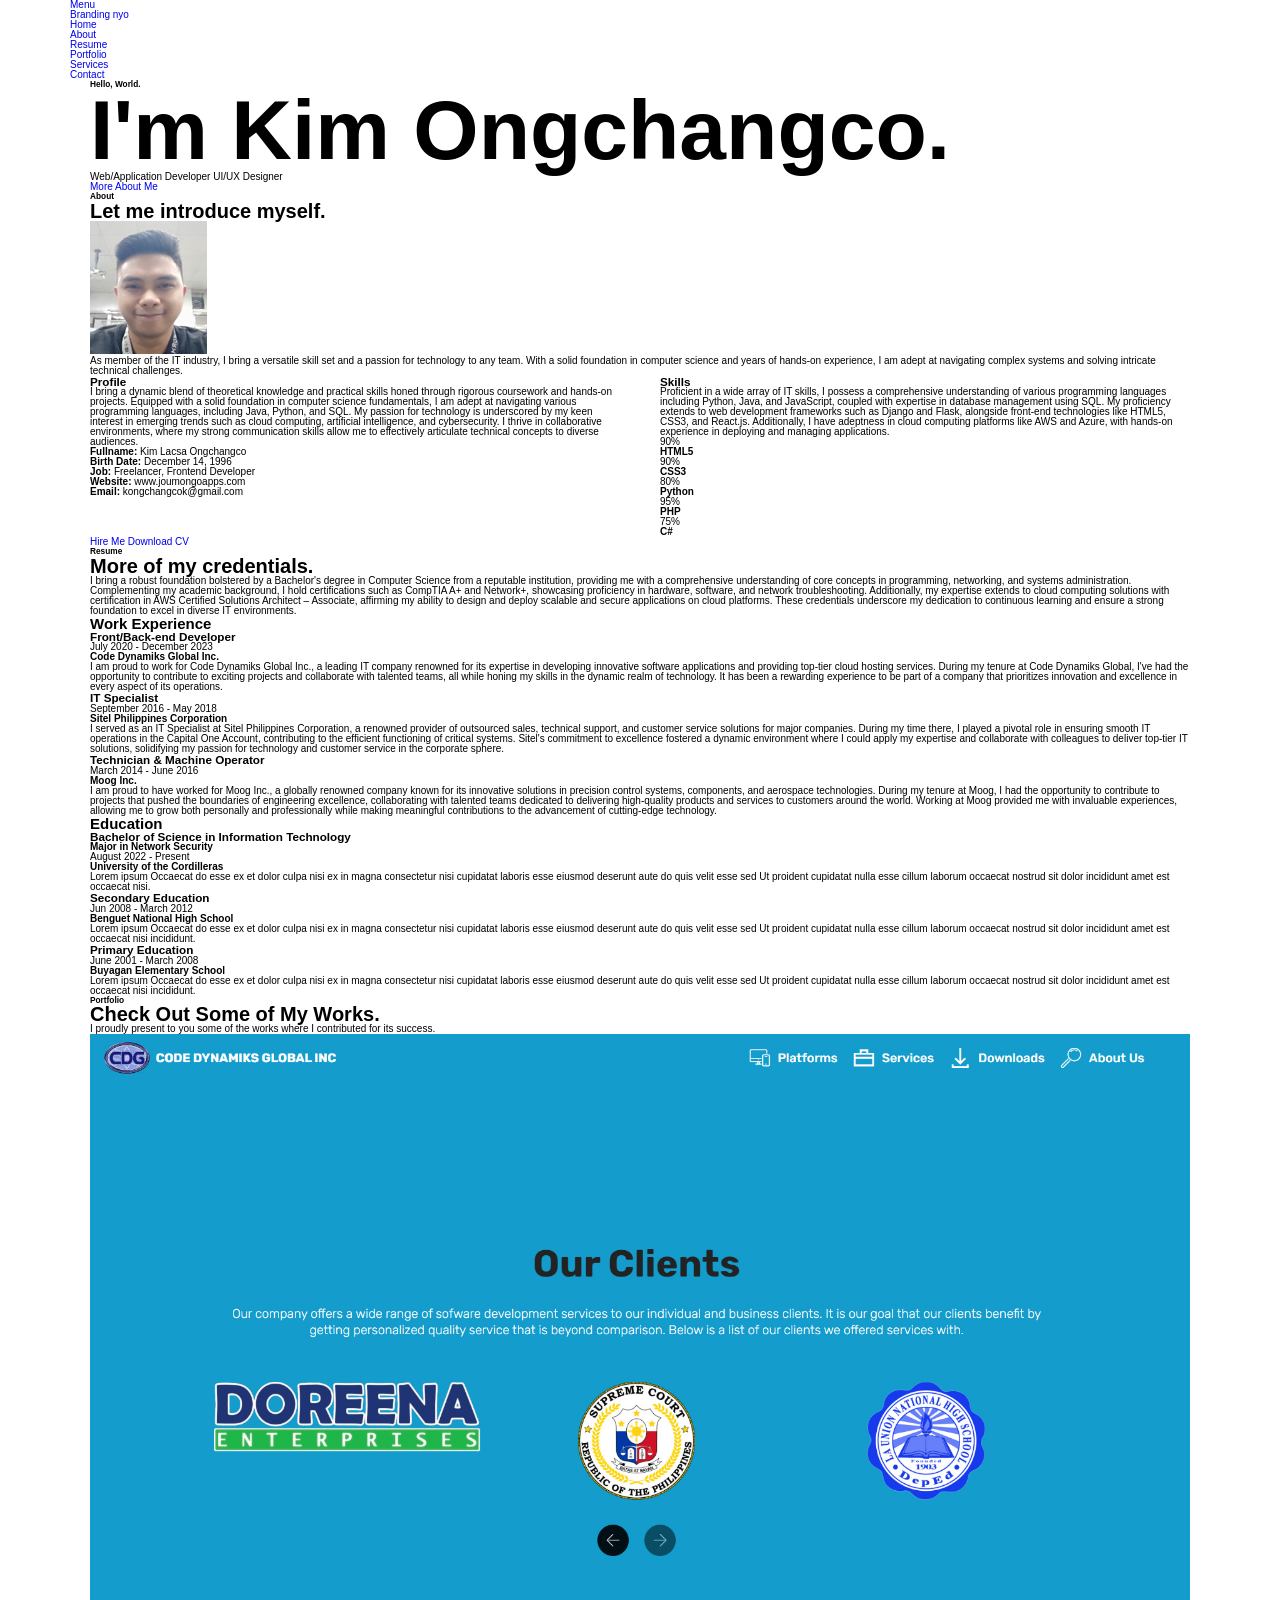
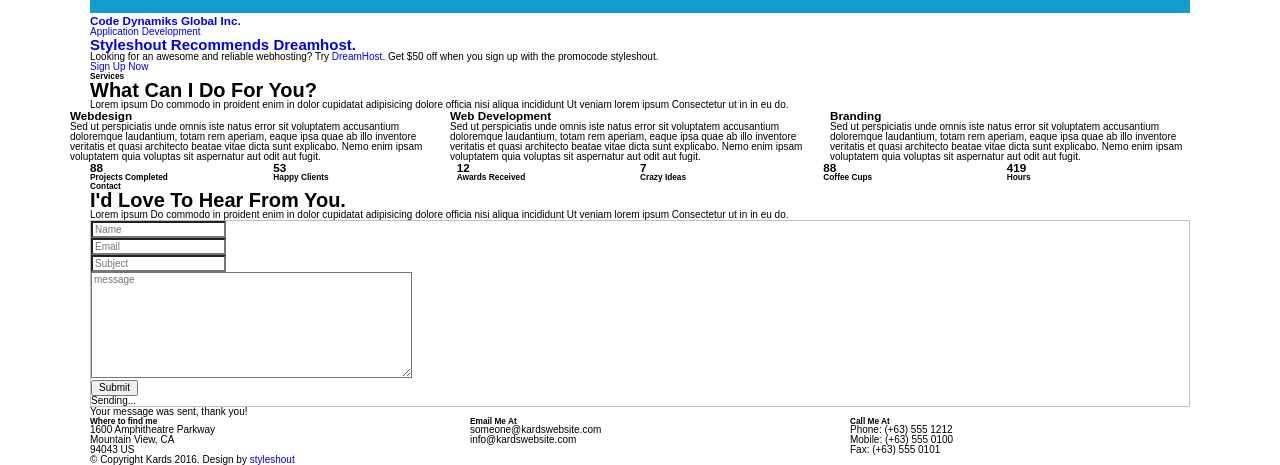
==== commit 16924f32: "My Resume Added more info" ====
--- a/myResume/index.html
+++ b/myResume/index.html
@@ -74,7 +74,7 @@
 		<ul class="intro-social">
 			<li><a href="#"><i class="fa fa-facebook"></i></a></li>
 			<li><a href="#"><i class="fa fa-instagram"></i></a></li>
-			<li><a href="#"><i class="fa fa-instagram"></i></a></li>
+			<li><a href="#"><i class="fa fa-google"></i></a></li>
 		</ul> <!-- /intro-social -->
 
 	</section> <!-- /intro -->
@@ -233,12 +233,106 @@
 						</div>
 
 						<div class="timeline-header">
-							<h3>UI Designer</h3>
-							<p>July 2015 - Present</p>
+							<h3>Front/Back-end Developer</h3>
+							<p>July 2020 - December 2023</p>
 						</div>
 
 						<div class="timeline-content">
-							<h4>Code Dynamiks</h4>
+							<h4>Code Dynamiks Global Inc.</h4>
+							<p>I am proud to work for Code Dynamiks Global Inc., a
+								leading IT company renowned for its expertise in developing innovative software
+								applications and providing top-tier cloud hosting services. During my tenure at Code
+								Dynamiks Global, I've had the opportunity to contribute to exciting projects and
+								collaborate with talented teams, all while honing my skills in the dynamic realm of
+								technology. It has been a rewarding experience to be part of a company that prioritizes
+								innovation and excellence in every aspect of its operations.</p>
+						</div>
+
+					</div> <!-- /timeline-block -->
+
+					<div class="timeline-block">
+
+						<div class="timeline-ico">
+							<i class="fa fa-graduation-cap"></i>
+						</div>
+
+						<div class="timeline-header">
+							<h3>IT Specialist</h3>
+							<p>September 2016 - May 2018</p>
+						</div>
+
+						<div class="timeline-content">
+							<h4>Sitel Philippines Corporation</h4>
+							<p>
+								I served as an IT Specialist at Sitel Philippines Corporation, a renowned provider of
+								outsourced sales, technical support, and customer service solutions for major companies.
+								During my time there, I played a pivotal role in ensuring smooth IT operations in the
+								Capital One Account,
+								contributing to the efficient functioning of critical systems. Sitel's commitment to
+								excellence fostered a dynamic environment where I could apply my expertise and
+								collaborate with colleagues to deliver top-tier IT solutions, solidifying my passion for
+								technology and customer service in the corporate sphere.</p>
+						</div>
+
+					</div> <!-- /timeline-block -->
+
+					<div class="timeline-block">
+
+						<div class="timeline-ico">
+							<i class="fa fa-graduation-cap"></i>
+						</div>
+
+						<div class="timeline-header">
+							<h3>Technician & Machine Operator</h3>
+							<p>March 2014 - June 2016</p>
+						</div>
+
+						<div class="timeline-content">
+							<h4>Moog Inc.</h4>
+							<p>I am proud to have worked for Moog Inc., a globally renowned company known for its
+								innovative solutions in precision control systems, components, and aerospace
+								technologies. During my tenure at Moog, I had the opportunity to contribute to projects
+								that pushed the boundaries of engineering excellence, collaborating with talented teams
+								dedicated to delivering high-quality products and services to customers around the
+								world. Working at Moog provided me with invaluable experiences, allowing me to grow both
+								personally and professionally while making meaningful contributions to the advancement
+								of cutting-edge technology.</p>
+						</div>
+
+					</div> <!-- /timeline-block -->
+
+				</div> <!-- /timeline-wrap -->
+
+			</div> <!-- /col-twelve -->
+
+		</div> <!-- /resume-timeline -->
+
+		<div class="row resume-timeline">
+
+			<div class="col-twelve resume-header">
+
+				<h2>Education</h2>
+
+			</div> <!-- /resume-header -->
+
+			<div class="col-twelve">
+
+				<div class="timeline-wrap">
+
+					<div class="timeline-block">
+
+						<div class="timeline-ico">
+							<i class="fa fa-briefcase"></i>
+						</div>
+
+						<div class="timeline-header">
+							<h3>Bachelor of Science in Information Technology</h3>
+							<h4>Major in Network Security</h4>
+							<p>August 2022 - Present</p>
+						</div>
+
+						<div class="timeline-content">
+							<h4>University of the Cordilleras</h4>
 							<p>Lorem ipsum Occaecat do esse ex et dolor culpa nisi ex in magna consectetur nisi
 								cupidatat laboris esse eiusmod deserunt aute do quis velit esse sed Ut proident
 								cupidatat nulla esse cillum laborum occaecat nostrud sit dolor incididunt amet est
@@ -250,16 +344,16 @@
 					<div class="timeline-block">
 
 						<div class="timeline-ico">
-							<i class="fa fa-graduation-cap"></i>
+							<i class="fa fa-briefcase"></i>
 						</div>
 
 						<div class="timeline-header">
-							<h3>Front-end Developer</h3>
-							<p>July 2014 - June 2015</p>
+							<h3>Secondary Education</h3>
+							<p>Jun 2008 - March 2012</p>
 						</div>
 
 						<div class="timeline-content">
-							<h4>Super Cool Agency</h4>
+							<h4>Benguet National High School</h4>
 							<p>Lorem ipsum Occaecat do esse ex et dolor culpa nisi ex in magna consectetur nisi
 								cupidatat laboris esse eiusmod deserunt aute do quis velit esse sed Ut proident
 								cupidatat nulla esse cillum laborum occaecat nostrud sit dolor incididunt amet est
@@ -271,16 +365,16 @@
 					<div class="timeline-block">
 
 						<div class="timeline-ico">
-							<i class="fa fa-graduation-cap"></i>
+							<i class="fa fa-briefcase"></i>
 						</div>
 
 						<div class="timeline-header">
-							<h3>Web Designer</h3>
-							<p>May 2013 - June 2014</p>
+							<h3>Primary Education</h3>
+							<p>June 2001 - March 2008</p>
 						</div>
 
 						<div class="timeline-content">
-							<h4>Great Designs Studio</h4>
+							<h4>Buyagan Elementary School</h4>
 							<p>Lorem ipsum Occaecat do esse ex et dolor culpa nisi ex in magna consectetur nisi
 								cupidatat laboris esse eiusmod deserunt aute do quis velit esse sed Ut proident
 								cupidatat nulla esse cillum laborum occaecat nostrud sit dolor incididunt amet est
@@ -295,87 +389,6 @@
 
 		</div> <!-- /resume-timeline -->
 
-		<div class="row resume-timeline">
-
-			<div class="col-twelve resume-header">
-
-				<h2>Education</h2>
-
-			</div> <!-- /resume-header -->
-
-			<div class="col-twelve">
-
-				<div class="timeline-wrap">
-
-					<div class="timeline-block">
-
-						<div class="timeline-ico">
-							<i class="fa fa-briefcase"></i>
-						</div>
-
-						<div class="timeline-header">
-							<h3>Master Degree</h3>
-							<p>July 2015 - Present</p>
-						</div>
-
-						<div class="timeline-content">
-							<h4>University of Life</h4>
-							<p>Lorem ipsum Occaecat do esse ex et dolor culpa nisi ex in magna consectetur nisi
-								cupidatat laboris esse eiusmod deserunt aute do quis velit esse sed Ut proident
-								cupidatat nulla esse cillum laborum occaecat nostrud sit dolor incididunt amet est
-								occaecat nisi.</p>
-						</div>
-
-					</div> <!-- /timeline-block -->
-
-					<div class="timeline-block">
-
-						<div class="timeline-ico">
-							<i class="fa fa-briefcase"></i>
-						</div>
-
-						<div class="timeline-header">
-							<h3>Bachelor Degree</h3>
-							<p>July 2014 - June 2015</p>
-						</div>
-
-						<div class="timeline-content">
-							<h4>State Design University</h4>
-							<p>Lorem ipsum Occaecat do esse ex et dolor culpa nisi ex in magna consectetur nisi
-								cupidatat laboris esse eiusmod deserunt aute do quis velit esse sed Ut proident
-								cupidatat nulla esse cillum laborum occaecat nostrud sit dolor incididunt amet est
-								occaecat nisi incididunt.</p>
-						</div>
-
-					</div> <!-- /timeline-block -->
-
-					<div class="timeline-block">
-
-						<div class="timeline-ico">
-							<i class="fa fa-briefcase"></i>
-						</div>
-
-						<div class="timeline-header">
-							<h3>Bachelor Degree</h3>
-							<p>May 2013 - June 2014</p>
-						</div>
-
-						<div class="timeline-content">
-							<h4>Design College</h4>
-							<p>Lorem ipsum Occaecat do esse ex et dolor culpa nisi ex in magna consectetur nisi
-								cupidatat laboris esse eiusmod deserunt aute do quis velit esse sed Ut proident
-								cupidatat nulla esse cillum laborum occaecat nostrud sit dolor incididunt amet est
-								occaecat nisi incididunt.</p>
-						</div>
-
-					</div> <!-- /timeline-block -->
-
-				</div> <!-- /timeline-wrap -->
-
-			</div> <!-- /col-twelve -->
-
-		</div> <!-- /resume-timeline -->
-
 	</section> <!-- /features -->
 
 
@@ -389,8 +402,8 @@
 				<h5>Portfolio</h5>
 				<h1>Check Out Some of My Works.</h1>
 
-				<p class="lead">Lorem ipsum Do commodo in proident enim in dolor cupidatat adipisicing dolore officia
-					nisi aliqua incididunt Ut veniam lorem ipsum Consectetur ut in in eu do.</p>
+				<p class="lead">I proudly present to you some of the works where
+					I contributed for its success.</p>
 
 			</div>
 		</div> <!-- /section-intro-->
@@ -398,99 +411,17 @@
 		<div class="row portfolio-content">
 
 			<div class="col-twelve">
-
 				<!-- portfolio-wrapper -->
-				<div id="folio-wrapper" class="block-1-2 block-mob-full stack">
 
 					<div class="bgrid folio-item">
 						<div class="item-wrap">
-							<img src="images/portfolio/liberty.jpg" alt="Liberty">
-							<a href="#modal-01" class="overlay">
-								<div class="folio-item-table">
-									<div class="folio-item-cell">
-										<h3 class="folio-title">Liberty</h3>
-										<span class="folio-types">
-											Graphic Design
-										</span>
-									</div>
-								</div>
-							</a>
-						</div>
-					</div> <!-- /folio-item -->
-
-					<div class="bgrid folio-item">
-						<div class="item-wrap">
-							<img src="images/portfolio/shutterbug.jpg" alt="Shutterbug">
+							<img src="images/clients.jpg" alt="clients">
 							<a href="#modal-02" class="overlay">
 								<div class="folio-item-table">
 									<div class="folio-item-cell">
-										<h3 class="folio-title">Shutterbug</h3>
+										<h3 class="folio-title">Code Dynamiks Global Inc.</h3>
 										<span class="folio-types">
-											Web Design
-										</span>
-									</div>
-								</div>
-							</a>
-						</div>
-					</div> <!-- /folio-item -->
-
-					<div class="bgrid folio-item">
-						<div class="item-wrap">
-							<img src="images/portfolio/clouds.jpg" alt="Clouds">
-							<a href="#modal-03" class="overlay">
-								<div class="folio-item-table">
-									<div class="folio-item-cell">
-										<h3 class="folio-title">Clouds</h3>
-										<span class="folio-types">
-											Web Design
-										</span>
-									</div>
-								</div>
-							</a>
-						</div>
-					</div> <!-- /folio-item -->
-
-					<div class="bgrid folio-item">
-						<div class="item-wrap">
-							<img src="images/portfolio/beetle.jpg" alt="Beetle">
-							<a href="#modal-04" class="overlay">
-								<div class="folio-item-table">
-									<div class="folio-item-cell">
-										<h3 class="folio-title">Beetle</h3>
-										<span class="folio-types">
-											Branding
-										</span>
-									</div>
-								</div>
-							</a>
-						</div>
-					</div> <!-- /folio-item -->
-
-					<div class="bgrid folio-item">
-						<div class="item-wrap">
-							<img src="images/portfolio/lighthouse.jpg" alt="Lighthouse">
-							<a href="#modal-05" class="overlay">
-								<div class="folio-item-table">
-									<div class="folio-item-cell">
-										<h3 class="folio-title">Lighthouse</h3>
-										<span class="folio-types">
-											Web Development
-										</span>
-									</div>
-								</div>
-							</a>
-						</div>
-					</div> <!-- /folio-item -->
-
-					<div class="bgrid folio-item">
-						<div class="item-wrap">
-							<img src="images/portfolio/salad.jpg" alt="Salad">
-							<a href="#modal-06" class="overlay">
-								<div class="folio-item-table">
-									<div class="folio-item-cell">
-										<h3 class="folio-title">Salad</h3>
-										<span class="folio-types">
-											Branding
+											Application Development
 										</span>
 									</div>
 								</div>
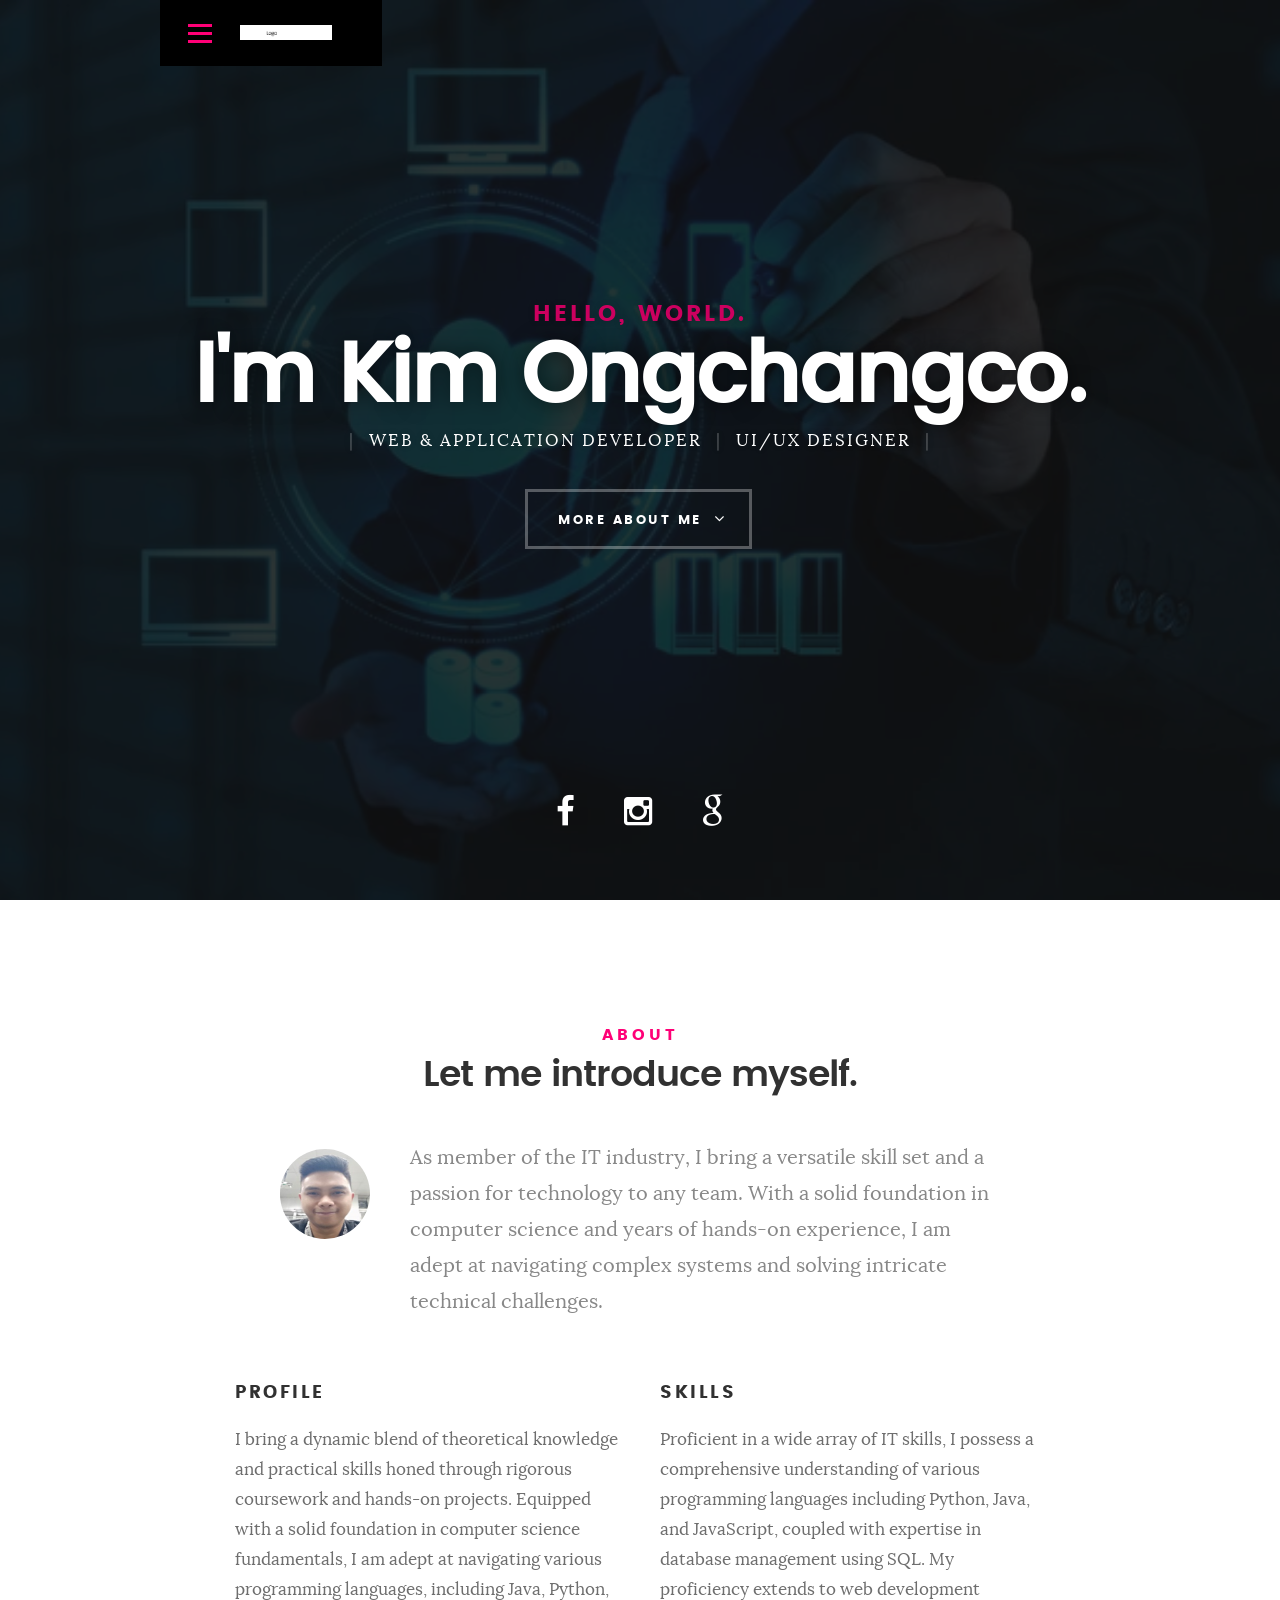
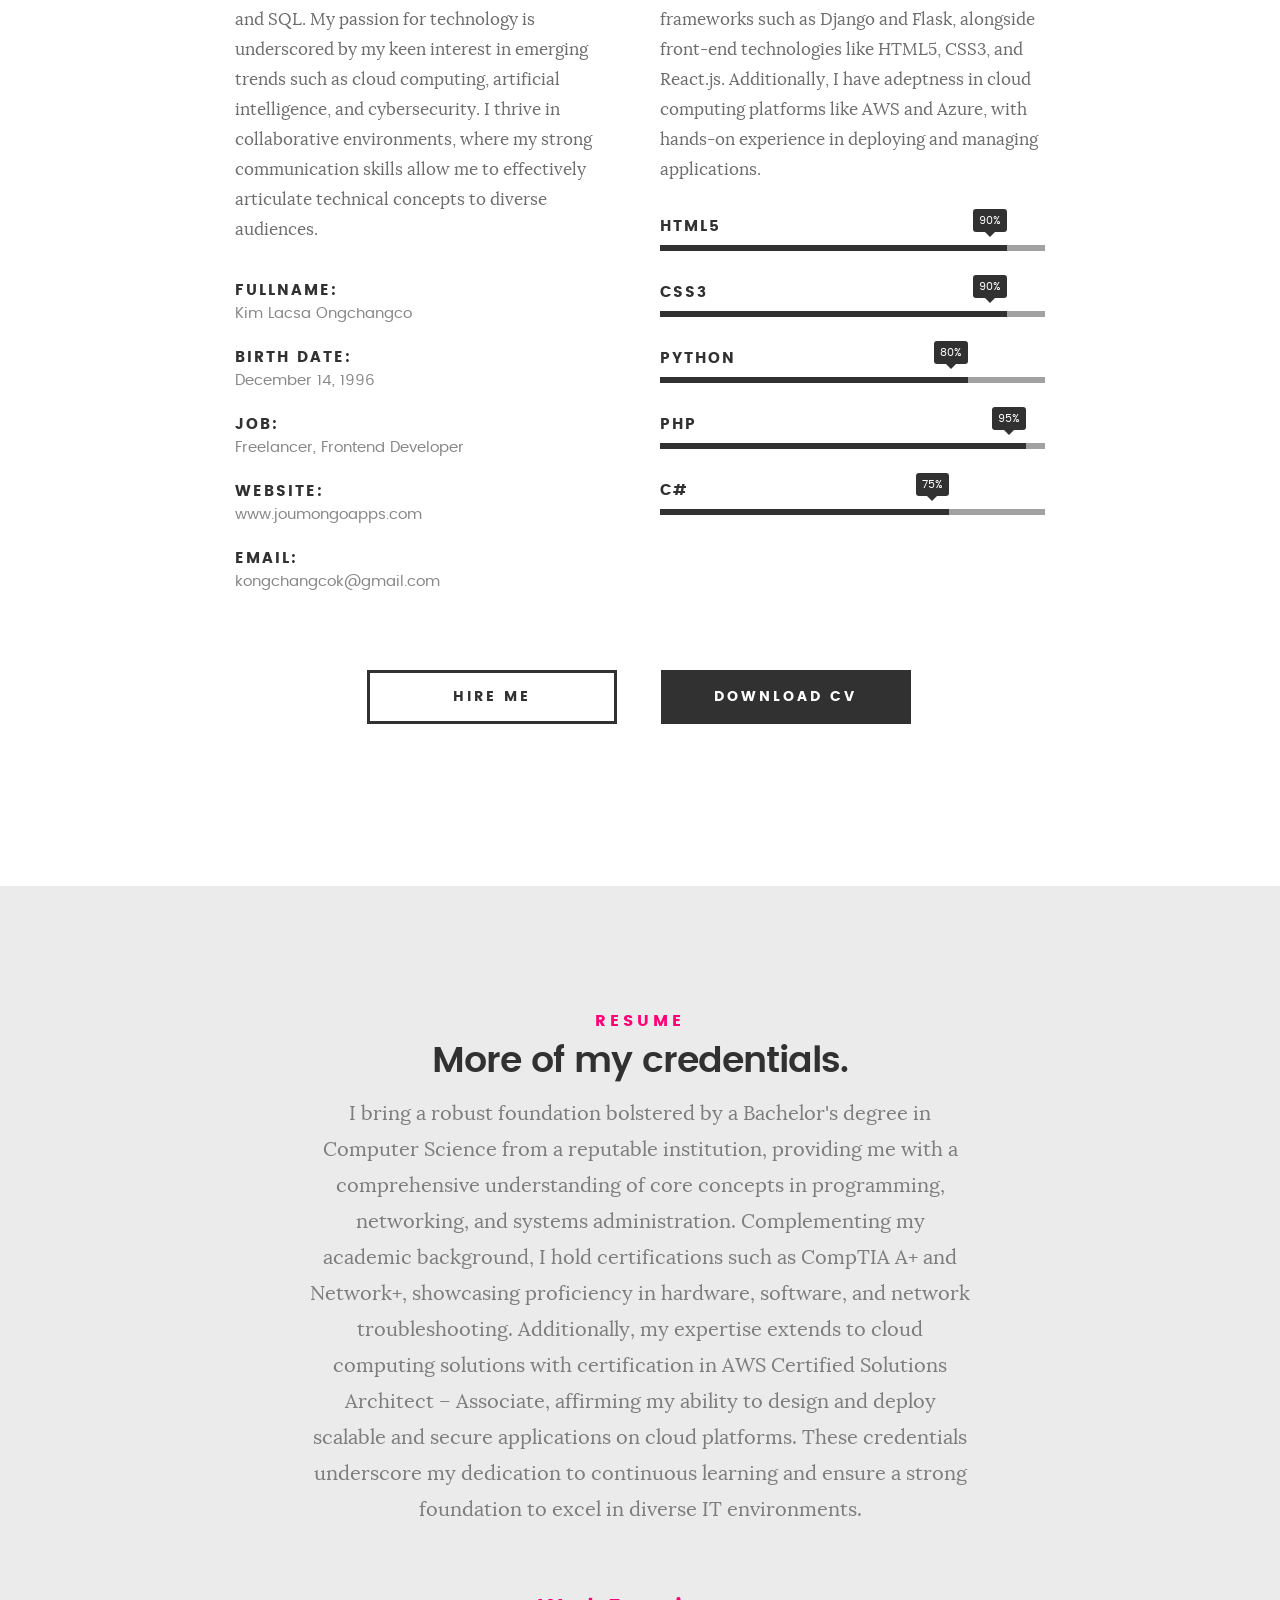
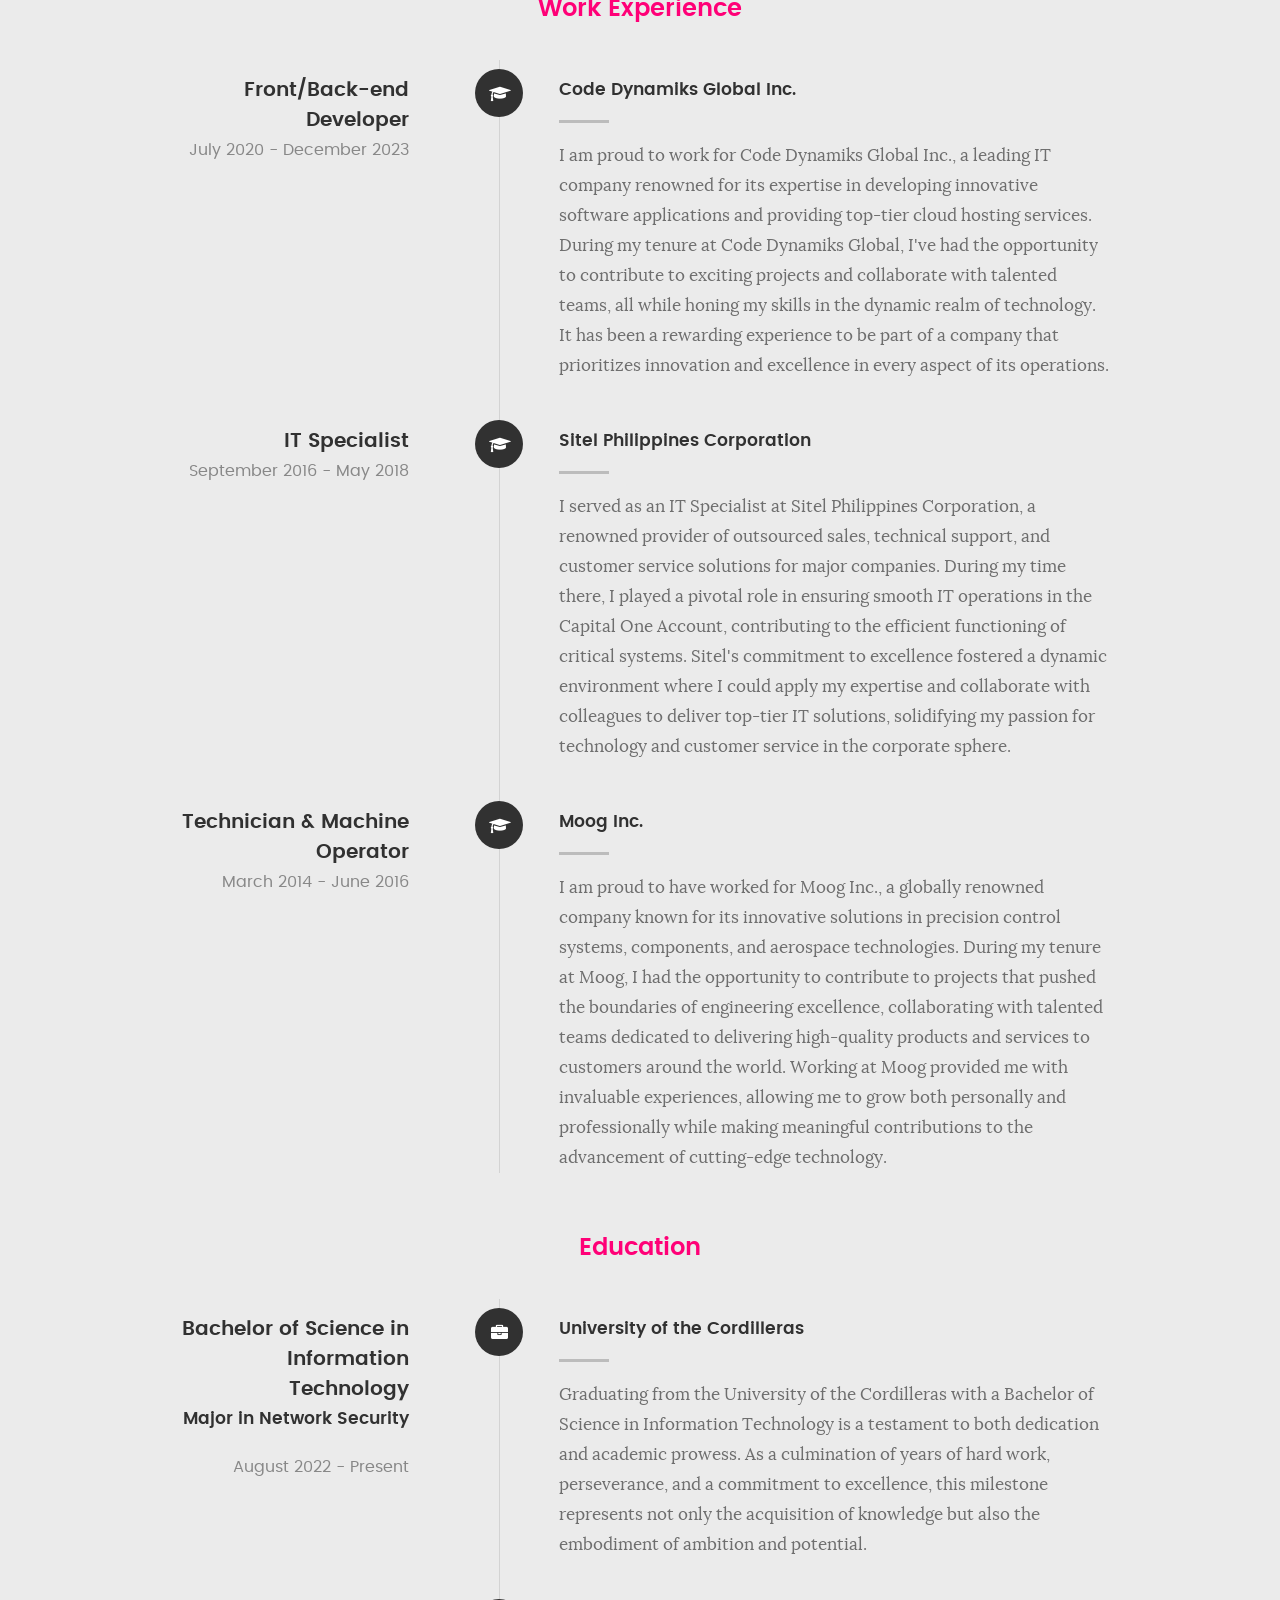
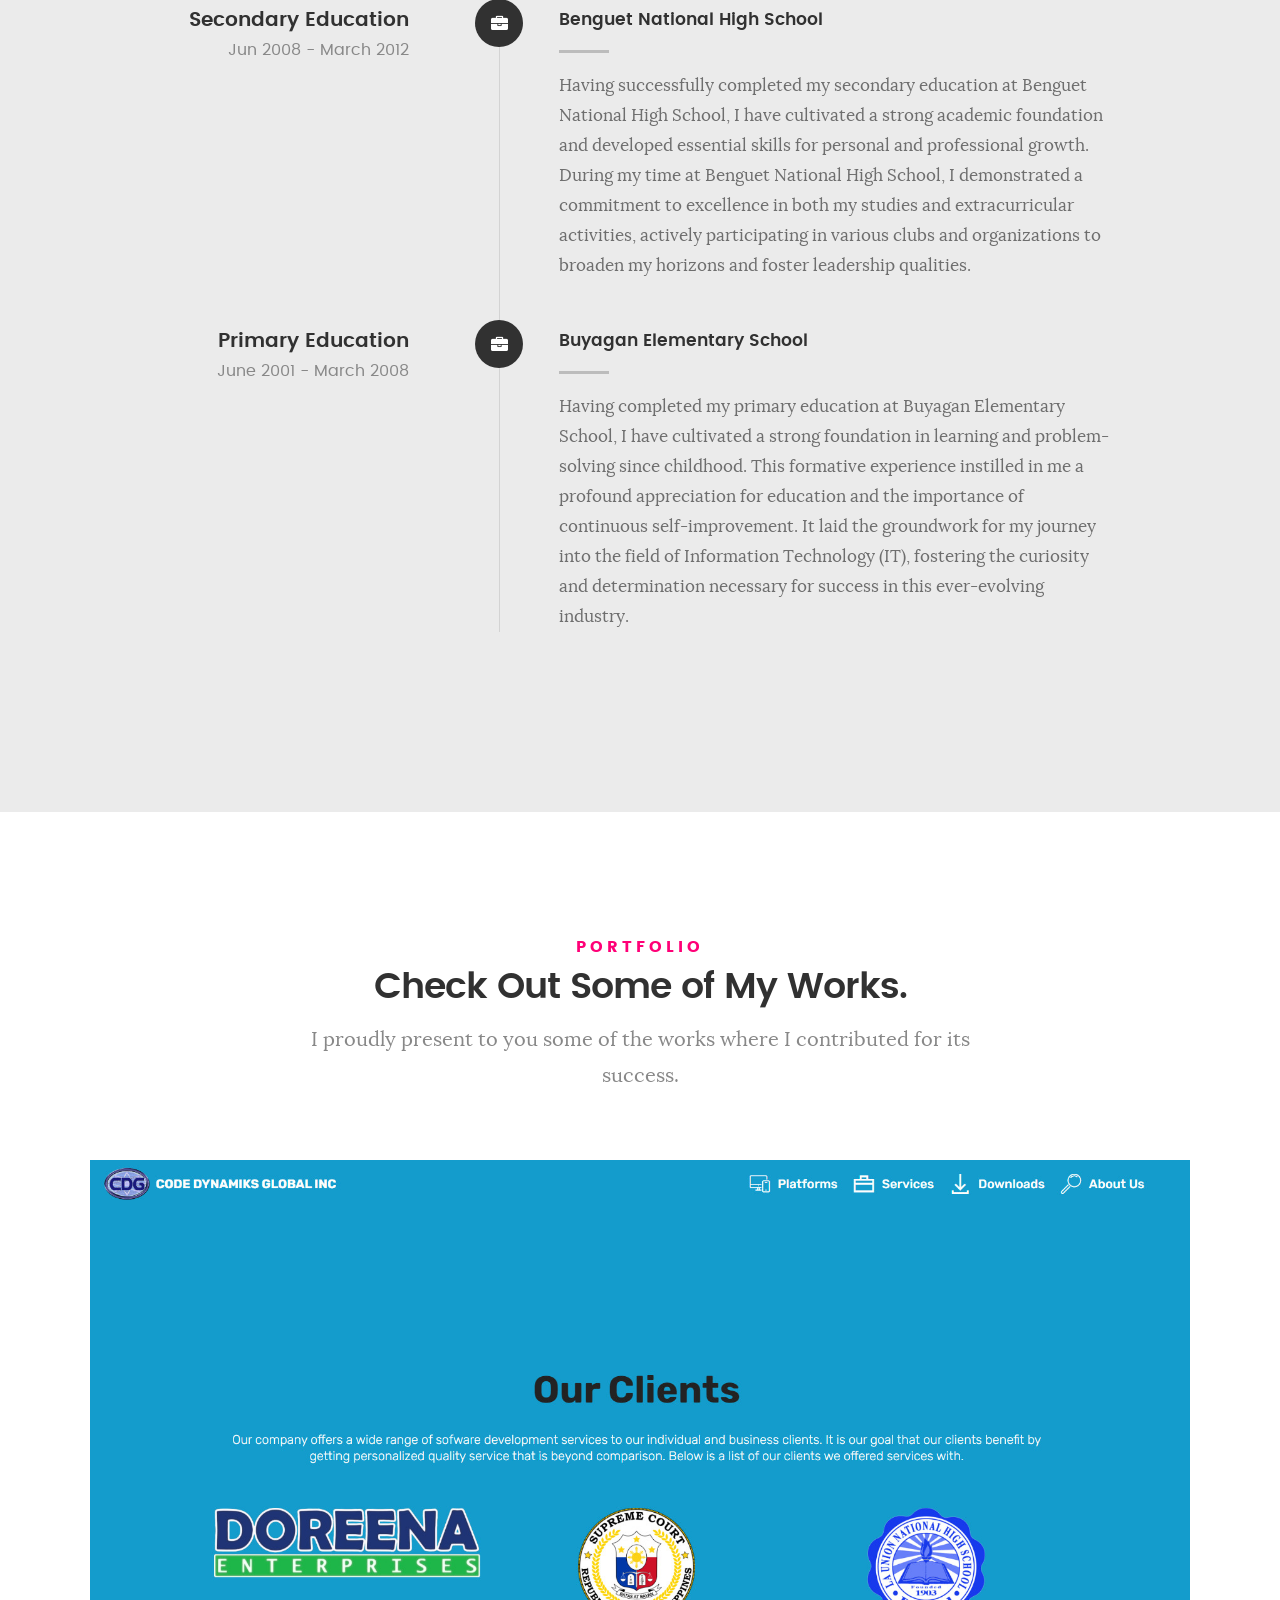
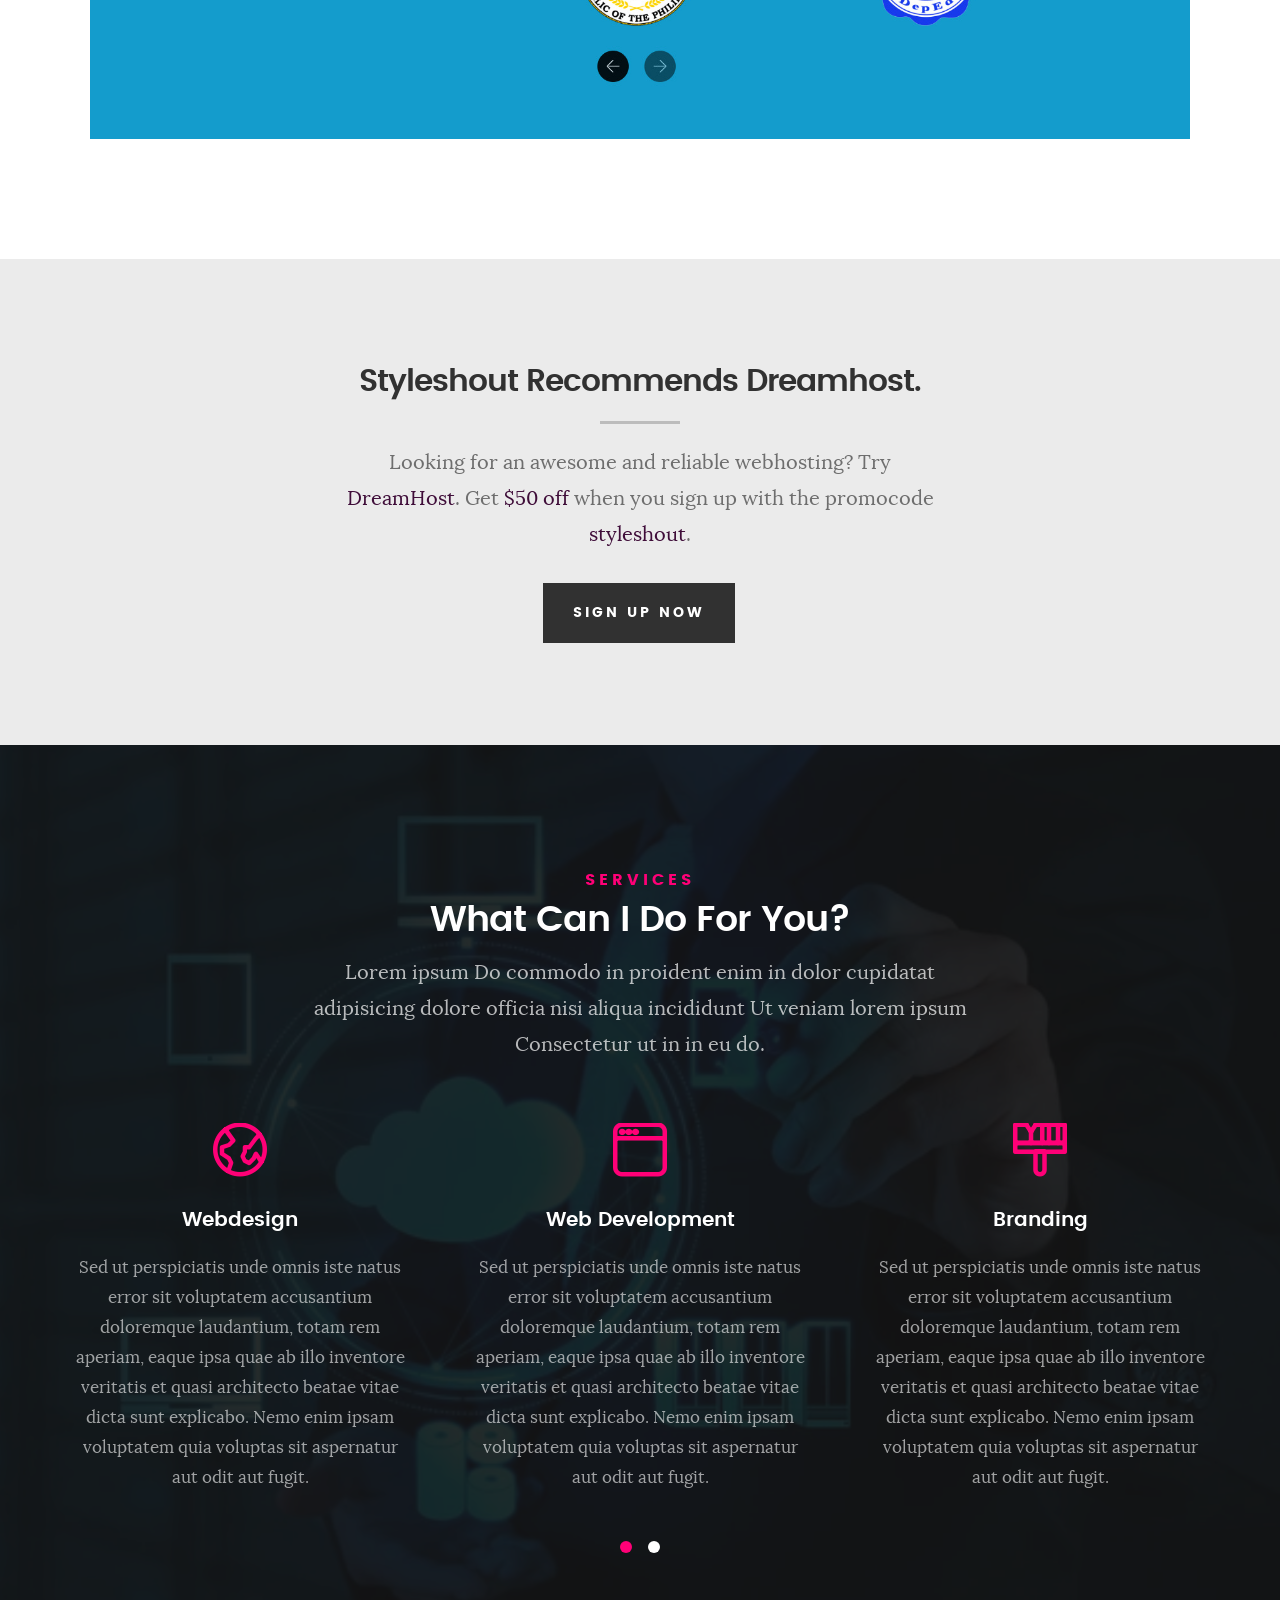
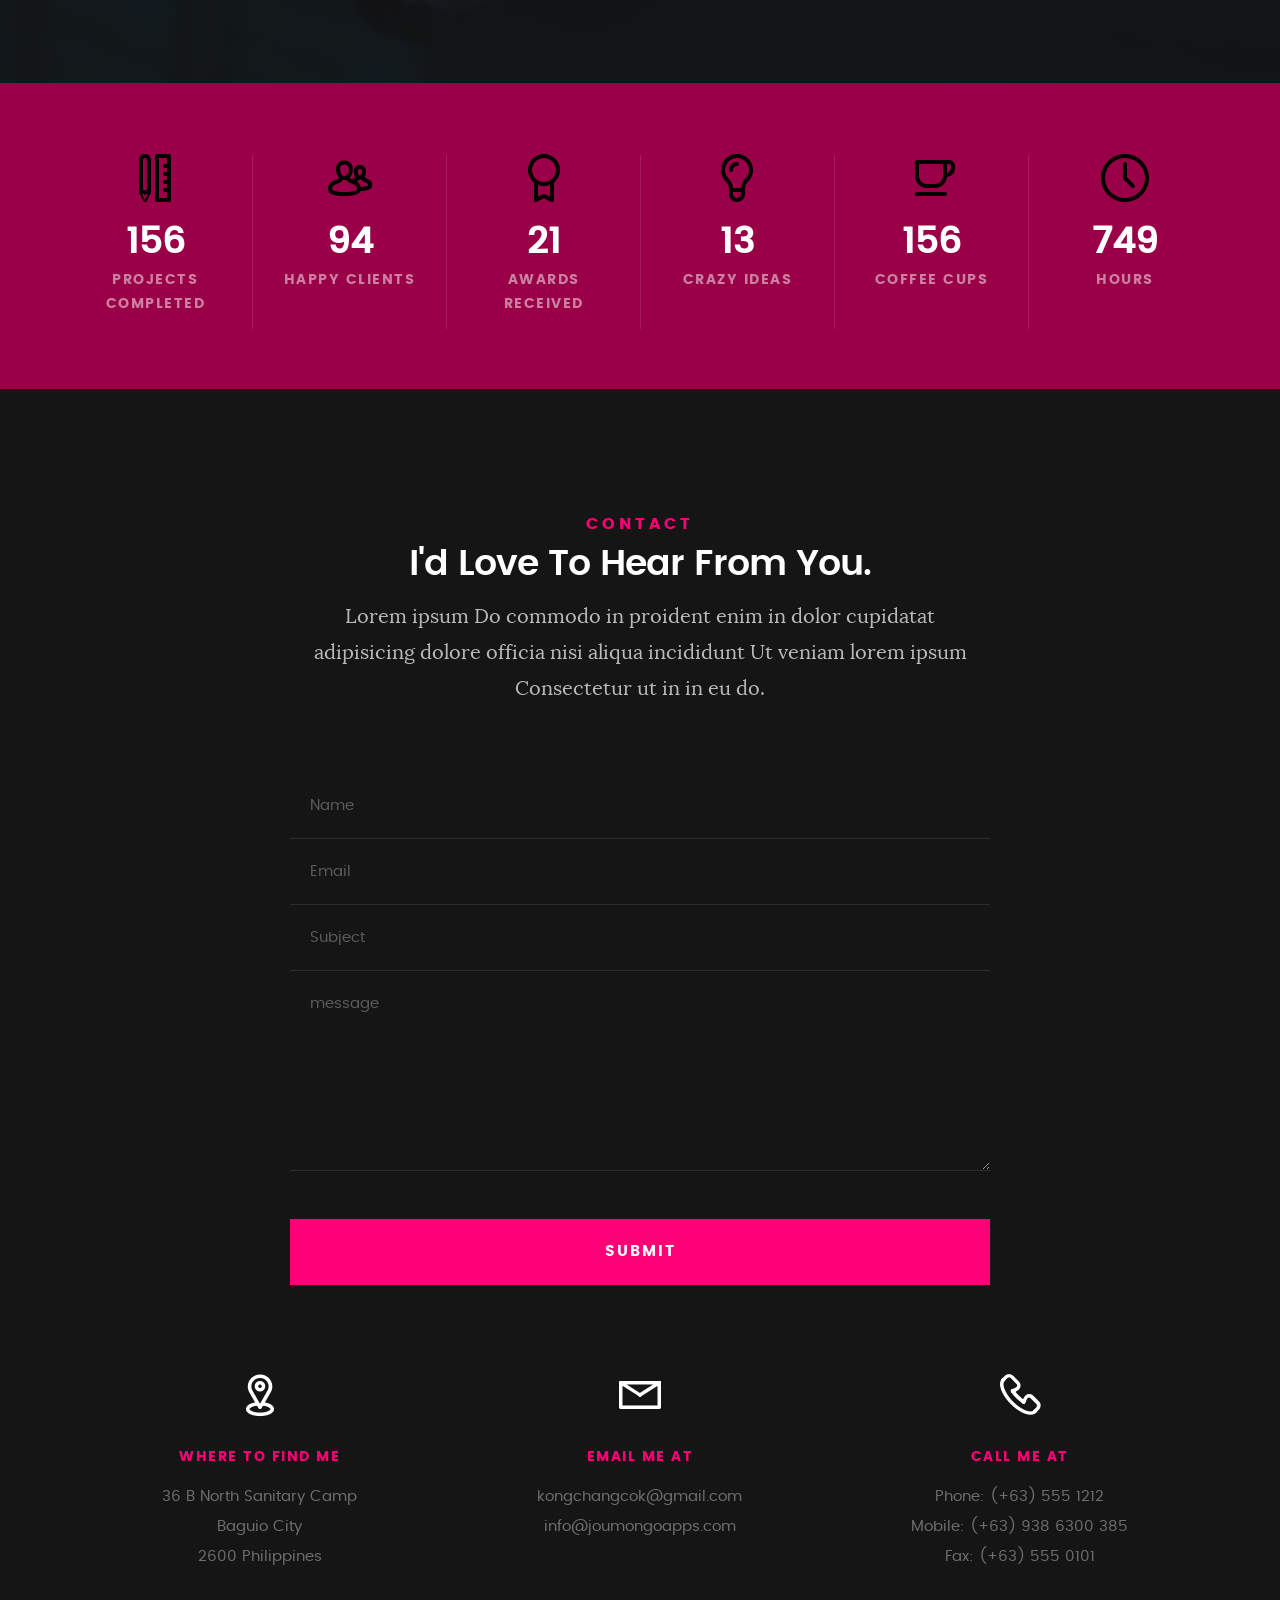
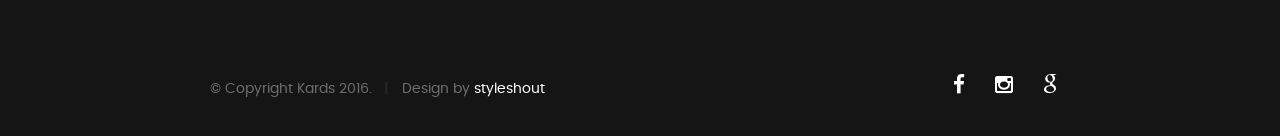
==== commit f0db9023: "My Resume Added more info" ====
--- a/myResume/index.html
+++ b/myResume/index.html
@@ -13,7 +13,7 @@
 	<link rel="stylesheet" href="css/vendor.css">
 	<script src="js/modernizr.js"></script>
 	<script src="js/pace.min.js"></script>
-	<link rel="icon" type="image/png" href="favicon.png">
+	<link rel="icon" type="image/png" href="images/slothlogo.png">
 
 </head>
 
@@ -26,7 +26,7 @@
 				<a class="menu-toggle" href="#"><span>Menu</span></a>
 
 				<div class="logo">
-					<a href="index.html">Branding nyo </a>
+					<a href="index.html">joumongoapps</a>
 				</div>
 
 				<nav id="main-nav-wrap">
@@ -60,7 +60,7 @@
 					<h1>I'm Kim Ongchangco.</h1>
 
 					<p class="intro-position">
-						<span>Web/Application Developer</span>
+						<span>Web & Application Developer</span>
 						<span>UI/UX Designer</span>
 					</p>
 
@@ -72,7 +72,7 @@
 		</div> <!-- /intro-content -->
 
 		<ul class="intro-social">
-			<li><a href="#"><i class="fa fa-facebook"></i></a></li>
+			<li><a href="https://www.facebook.com/Zeifer04"><i class="fa fa-facebook"></i></a></li>
 			<li><a href="#"><i class="fa fa-instagram"></i></a></li>
 			<li><a href="#"><i class="fa fa-google"></i></a></li>
 		</ul> <!-- /intro-social -->
@@ -333,10 +333,11 @@
 
 						<div class="timeline-content">
 							<h4>University of the Cordilleras</h4>
-							<p>Lorem ipsum Occaecat do esse ex et dolor culpa nisi ex in magna consectetur nisi
-								cupidatat laboris esse eiusmod deserunt aute do quis velit esse sed Ut proident
-								cupidatat nulla esse cillum laborum occaecat nostrud sit dolor incididunt amet est
-								occaecat nisi.</p>
+							<p>Graduating from the University of the Cordilleras with a Bachelor of Science in
+								Information Technology is a testament to both dedication and academic prowess. As a
+								culmination of years of hard work, perseverance, and a commitment to excellence, this
+								milestone represents not only the acquisition of knowledge but also the embodiment of
+								ambition and potential.</p>
 						</div>
 
 					</div> <!-- /timeline-block -->
@@ -354,10 +355,12 @@
 
 						<div class="timeline-content">
 							<h4>Benguet National High School</h4>
-							<p>Lorem ipsum Occaecat do esse ex et dolor culpa nisi ex in magna consectetur nisi
-								cupidatat laboris esse eiusmod deserunt aute do quis velit esse sed Ut proident
-								cupidatat nulla esse cillum laborum occaecat nostrud sit dolor incididunt amet est
-								occaecat nisi incididunt.</p>
+							<p>Having successfully completed my secondary education at Benguet National High School, I
+								have cultivated a strong academic foundation and developed essential skills for personal
+								and professional growth. During my time at Benguet National High School, I demonstrated
+								a commitment to excellence in both my studies and extracurricular activities, actively
+								participating in various clubs and organizations to broaden my horizons and foster
+								leadership qualities. </p>
 						</div>
 
 					</div> <!-- /timeline-block -->
@@ -375,10 +378,12 @@
 
 						<div class="timeline-content">
 							<h4>Buyagan Elementary School</h4>
-							<p>Lorem ipsum Occaecat do esse ex et dolor culpa nisi ex in magna consectetur nisi
-								cupidatat laboris esse eiusmod deserunt aute do quis velit esse sed Ut proident
-								cupidatat nulla esse cillum laborum occaecat nostrud sit dolor incididunt amet est
-								occaecat nisi incididunt.</p>
+							<p>Having completed my primary education at Buyagan Elementary School, I have cultivated a
+								strong foundation in learning and problem-solving since childhood. This formative
+								experience instilled in me a profound appreciation for education and the importance of
+								continuous self-improvement. It laid the groundwork for my journey into the field of
+								Information Technology (IT), fostering the curiosity and determination necessary for
+								success in this ever-evolving industry.</p>
 						</div>
 
 					</div> <!-- /timeline-block -->
@@ -413,157 +418,157 @@
 			<div class="col-twelve">
 				<!-- portfolio-wrapper -->
 
-					<div class="bgrid folio-item">
-						<div class="item-wrap">
-							<img src="images/clients.jpg" alt="clients">
-							<a href="#modal-02" class="overlay">
-								<div class="folio-item-table">
-									<div class="folio-item-cell">
-										<h3 class="folio-title">Code Dynamiks Global Inc.</h3>
-										<span class="folio-types">
-											Application Development
-										</span>
-									</div>
+				<div class="bgrid folio-item">
+					<div class="item-wrap">
+						<img src="images/clients.jpg" alt="clients">
+						<a href="#modal-02" class="overlay">
+							<div class="folio-item-table">
+								<div class="folio-item-cell">
+									<h3 class="folio-title">Code Dynamiks Global Inc.</h3>
+									<span class="folio-types">
+										Application Development
+									</span>
 								</div>
-							</a>
-						</div>
-					</div> <!-- /folio-item -->
-
-					<!-- modal popups - begin
+							</div>
+						</a>
+					</div>
+				</div> <!-- /folio-item -->
+
+				<!-- modal popups - begin
 	            ============================================================= -->
-					<div id="modal-01" class="popup-modal slider mfp-hide">
-
-						<div class="media">
-							<img src="images/portfolio/modals/m-liberty.jpg" alt="" />
-						</div>
-
-						<div class="description-box">
-							<h4>Liberty</h4>
-							<p>Proin gravida nibh vel velit auctor aliquet. Aenean sollicitudin, lorem quis bibendum
-								auctor, nisi elit consequat ipsum, nec sagittis sem nibh id elit.</p>
-
-							<div class="categories">Web Development</div>
-						</div>
-
-						<div class="link-box">
-							<a href="http://www.behance.net">Details</a>
-							<a href="#" class="popup-modal-dismiss">Close</a>
-						</div>
-
-					</div> <!-- /modal-01 -->
-
-					<div id="modal-02" class="popup-modal slider mfp-hide">
-
-						<div class="media">
-							<img src="images/portfolio/modals/m-shutterbug.jpg" alt="" />
-						</div>
-
-						<div class="description-box">
-							<h4>Shutterbug</h4>
-							<p>Proin gravida nibh vel velit auctor aliquet. Aenean sollicitudin, lorem quis bibendum
-								auctor, nisi elit consequat ipsum, nec sagittis sem nibh id elit.</p>
-
-							<div class="categories">Web Design</div>
-						</div>
-
-						<div class="link-box">
-							<a href="http://www.behance.net">Details</a>
-							<a href="#" class="popup-modal-dismiss">Close</a>
-						</div>
-
-					</div> <!-- /modal-02 -->
-
-					<div id="modal-03" class="popup-modal slider mfp-hide">
-
-						<div class="media">
-							<img src="images/portfolio/modals/m-clouds.jpg" alt="" />
-						</div>
-
-						<div class="description-box">
-							<h4>Clouds</h4>
-							<p>Proin gravida nibh vel velit auctor aliquet. Aenean sollicitudin, lorem quis bibendum
-								auctor, nisi elit consequat ipsum, nec sagittis sem nibh id elit.</p>
-
-							<div class="categories">Web Design</div>
-						</div>
-
-						<div class="link-box">
-							<a href="http://www.behance.net">Details</a>
-							<a href="#" class="popup-modal-dismiss">Close</a>
-						</div>
-
-					</div> <!-- /modal-03 -->
-
-					<div id="modal-04" class="popup-modal slider mfp-hide">
-
-						<div class="media">
-							<img src="images/portfolio/modals/m-beetle.jpg" alt="" />
-						</div>
-
-						<div class="description-box">
-							<h4>Beetle</h4>
-							<p>Proin gravida nibh vel velit auctor aliquet. Aenean sollicitudin, lorem quis bibendum
-								auctor, nisi elit consequat ipsum, nec sagittis sem nibh id elit.</p>
-
-							<div class="categories">Branding</div>
-						</div>
-
-						<div class="link-box">
-							<a href="http://www.behance.net">Details</a>
-							<a href="#" class="popup-modal-dismiss">Close</a>
-						</div>
-
-					</div> <!-- /modal-04 -->
-
-					<div id="modal-05" class="popup-modal slider mfp-hide">
-
-						<div class="media">
-							<img src="images/portfolio/modals/m-lighthouse.jpg" alt="" />
-						</div>
-
-						<div class="description-box">
-							<h4>Lighthouse</h4>
-							<p>Proin gravida nibh vel velit auctor aliquet. Aenean sollicitudin, lorem quis bibendum
-								auctor, nisi elit consequat ipsum, nec sagittis sem nibh id elit.</p>
-
-							<div class="categories">Web Development</div>
-						</div>
-
-						<div class="link-box">
-							<a href="http://www.behance.net">Details</a>
-							<a href="#" class="popup-modal-dismiss">Close</a>
-						</div>
-
-					</div> <!-- /modal-05 -->
-
-					<div id="modal-06" class="popup-modal slider mfp-hide">
-
-						<div class="media">
-							<img src="images/portfolio/modals/m-salad.jpg" alt="" />
-						</div>
-
-						<div class="description-box">
-							<h4>Salad</h4>
-							<p>Proin gravida nibh vel velit auctor aliquet. Aenean sollicitudin, lorem quis bibendum
-								auctor, nisi elit consequat ipsum, nec sagittis sem nibh id elit.</p>
-
-							<div class="categories">Branding</div>
-						</div>
-
-						<div class="link-box">
-							<a href="http://www.behance.net">Details</a>
-							<a href="#" class="popup-modal-dismiss">Close</a>
-						</div>
-
-					</div> <!-- /modal-06 -->
-
-
-					<!-- modal popups - end
+				<div id="modal-01" class="popup-modal slider mfp-hide">
+
+					<div class="media">
+						<img src="images/portfolio/modals/m-liberty.jpg" alt="" />
+					</div>
+
+					<div class="description-box">
+						<h4>Liberty</h4>
+						<p>Proin gravida nibh vel velit auctor aliquet. Aenean sollicitudin, lorem quis bibendum
+							auctor, nisi elit consequat ipsum, nec sagittis sem nibh id elit.</p>
+
+						<div class="categories">Web Development</div>
+					</div>
+
+					<div class="link-box">
+						<a href="http://www.behance.net">Details</a>
+						<a href="#" class="popup-modal-dismiss">Close</a>
+					</div>
+
+				</div> <!-- /modal-01 -->
+
+				<div id="modal-02" class="popup-modal slider mfp-hide">
+
+					<div class="media">
+						<img src="images/code.jpg" alt="" />
+					</div>
+
+					<div class="description-box">
+						<h4>Shutterbug</h4>
+						<p>Proin gravida nibh vel velit auctor aliquet. Aenean sollicitudin, lorem quis bibendum
+							auctor, nisi elit consequat ipsum, nec sagittis sem nibh id elit.</p>
+
+						<div class="categories">Web Design</div>
+					</div>
+
+					<div class="link-box">
+						<a href="http://www.behance.net">Details</a>
+						<a href="#" class="popup-modal-dismiss">Close</a>
+					</div>
+
+				</div> <!-- /modal-02 -->
+
+				<div id="modal-03" class="popup-modal slider mfp-hide">
+
+					<div class="media">
+						<img src="images/portfolio/modals/m-clouds.jpg" alt="" />
+					</div>
+
+					<div class="description-box">
+						<h4>Clouds</h4>
+						<p>Proin gravida nibh vel velit auctor aliquet. Aenean sollicitudin, lorem quis bibendum
+							auctor, nisi elit consequat ipsum, nec sagittis sem nibh id elit.</p>
+
+						<div class="categories">Web Design</div>
+					</div>
+
+					<div class="link-box">
+						<a href="http://www.behance.net">Details</a>
+						<a href="#" class="popup-modal-dismiss">Close</a>
+					</div>
+
+				</div> <!-- /modal-03 -->
+
+				<div id="modal-04" class="popup-modal slider mfp-hide">
+
+					<div class="media">
+						<img src="images/portfolio/modals/m-beetle.jpg" alt="" />
+					</div>
+
+					<div class="description-box">
+						<h4>Beetle</h4>
+						<p>Proin gravida nibh vel velit auctor aliquet. Aenean sollicitudin, lorem quis bibendum
+							auctor, nisi elit consequat ipsum, nec sagittis sem nibh id elit.</p>
+
+						<div class="categories">Branding</div>
+					</div>
+
+					<div class="link-box">
+						<a href="http://www.behance.net">Details</a>
+						<a href="#" class="popup-modal-dismiss">Close</a>
+					</div>
+
+				</div> <!-- /modal-04 -->
+
+				<div id="modal-05" class="popup-modal slider mfp-hide">
+
+					<div class="media">
+						<img src="images/portfolio/modals/m-lighthouse.jpg" alt="" />
+					</div>
+
+					<div class="description-box">
+						<h4>Lighthouse</h4>
+						<p>Proin gravida nibh vel velit auctor aliquet. Aenean sollicitudin, lorem quis bibendum
+							auctor, nisi elit consequat ipsum, nec sagittis sem nibh id elit.</p>
+
+						<div class="categories">Web Development</div>
+					</div>
+
+					<div class="link-box">
+						<a href="http://www.behance.net">Details</a>
+						<a href="#" class="popup-modal-dismiss">Close</a>
+					</div>
+
+				</div> <!-- /modal-05 -->
+
+				<div id="modal-06" class="popup-modal slider mfp-hide">
+
+					<div class="media">
+						<img src="images/portfolio/modals/m-salad.jpg" alt="" />
+					</div>
+
+					<div class="description-box">
+						<h4>Salad</h4>
+						<p>Proin gravida nibh vel velit auctor aliquet. Aenean sollicitudin, lorem quis bibendum
+							auctor, nisi elit consequat ipsum, nec sagittis sem nibh id elit.</p>
+
+						<div class="categories">Branding</div>
+					</div>
+
+					<div class="link-box">
+						<a href="http://www.behance.net">Details</a>
+						<a href="#" class="popup-modal-dismiss">Close</a>
+					</div>
+
+				</div> <!-- /modal-06 -->
+
+
+				<!-- modal popups - end
 	            ============================================================= -->
 
-				</div> <!-- /portfolio-wrapper -->
-
-			</div> <!-- /twelve -->
+			</div> <!-- /portfolio-wrapper -->
+
+		</div> <!-- /twelve -->
 
 		</div> <!-- /portfolio-content -->
 
@@ -927,9 +932,9 @@
 				<h5>Where to find me</h5>
 
 				<p>
-					1600 Amphitheatre Parkway<br>
-					Mountain View, CA<br>
-					94043 US
+					36 B North Sanitary Camp<br>
+					Baguio City<br>
+					2600 Philippines
 				</p>
 
 			</div>
@@ -942,8 +947,8 @@
 
 				<h5>Email Me At</h5>
 
-				<p>someone@kardswebsite.com<br>
-					info@kardswebsite.com
+				<p>kongchangcok@gmail.com<br>
+					info@joumongoapps.com
 				</p>
 
 			</div>
@@ -957,7 +962,7 @@
 				<h5>Call Me At</h5>
 
 				<p>Phone: (+63) 555 1212<br>
-					Mobile: (+63) 555 0100<br>
+					Mobile: (+63) 938 6300 385<br>
 					Fax: (+63) 555 0101
 				</p>
 
@@ -978,10 +983,8 @@
 
 				<ul class="footer-social">
 					<li><a href="#"><i class="fa fa-facebook"></i></a></li>
-					<li><a href="#"><i class="fa fa-behance"></i></a></li>
-					<li><a href="#"><i class="fa fa-twitter"></i></a></li>
-					<li><a href="#"><i class="fa fa-dribbble"></i></a></li>
 					<li><a href="#"><i class="fa fa-instagram"></i></a></li>
+					<li><a href="#"><i class="fa fa-google"></i></a></li>
 				</ul>
 
 			</div>
--- a/myResume/css/main.css
+++ b/myResume/css/main.css
@@ -0,0 +1,2599 @@
+/**
+ * =================================================================== 
+ *
+ *  Kards v1.0 Main Stylesheet
+ *  url: styleshout.com
+ *  03-01-2016
+ *  ------------------------------------------------------------------
+ *  TOC:
+ *  01. webfonts and iconfonts
+ *  02. base style overrides
+ *  03. typography & general theme styles
+ *  04. preloader
+ *  05. forms
+ *  06. buttons 
+ *  07. other components
+ *  08. common styles
+ *  09. header styles
+ *  10. intro
+ *  11. about
+ *  12. resume
+ *  13. portfolio
+ *  14. call-to-action section
+ *  15. services
+ *  16. stats
+ *  17. contact
+ *  18. footer
+ *
+ * =================================================================== 
+ */
+
+
+/** 
+ * ===================================================================
+ * 01. webfonts and iconfonts - (_document-setup.scss)
+ *
+ * ------------------------------------------------------------------- 
+ */
+@import url("fonts.css");
+@import url("font-awesome/css/font-awesome.min.css");
+@import url("micons/micons.css");
+
+
+/** 
+ * ===================================================================
+ * 02. base style overrides - (_document-setup.scss)
+ *
+ * ------------------------------------------------------------------- 
+ */
+html {
+	font-size: 10px;
+}
+
+@media only screen and (max-width:1024px) {
+	html {
+		font-size: 9.411764705882353px;
+	}
+}
+@media only screen and (max-width:768px) {
+	html {
+		font-size: 10px;
+	}
+}
+@media only screen and (max-width:400px) {
+	html {
+		font-size: 9.411764705882353px;
+	}
+}
+
+html, body {
+	height: 100%;
+}
+body {
+	background: #151515;
+	font-family: "lora-regular", serif;
+	font-size: 1.7rem;
+	line-height: 3rem;
+	color: #6e6e6e;
+}
+
+/**
+ * links - (_document-setup.scss)
+ * -------------------------------------------------------------------
+ */
+a, a:visited {
+	color: #000000;
+	-moz-transition: all 0.3s ease-in-out;
+	-o-transition: all 0.3s ease-in-out;
+	-webkit-transition: all 0.3s ease-in-out;
+	-ms-transition: all 0.3s ease-in-out;
+	transition: all 0.3s ease-in-out;
+}
+a:hover, a:focus, a:active {
+	color: #FF0077;
+	outline: 0;
+}
+
+/** 
+ * ===================================================================
+ * 03. typography & general theme styles - (_document-setup.scss)
+ *
+ * ------------------------------------------------------------------- 
+ */
+h1, h2, h3, h4, h5, h6, .h01, .h02, .h03, .h04, .h05, .h06 {
+	font-family: "poppins-semibold", sans-serif;
+	color: #313131;
+	font-style: normal;
+	text-rendering: optimizeLegibility;
+	margin-bottom: 2.1rem;
+}
+h3, .h03, h4, .h04 {
+	margin-bottom: 1.8rem;
+}
+h5, .h05, h6, .h06 {
+	font-family: "poppins-bold";
+	margin-bottom: 1.2rem;
+}
+h1, .h01 {
+	font-size: 3.1rem;
+	line-height: 1.355;
+	letter-spacing: -.1rem;
+}
+@media only screen and (max-width:600px) {
+	h1, .h01 {
+		font-size: 2.6rem;
+		letter-spacing: -.07rem;
+	}
+}
+h2, .h02 {
+	font-size: 2.4rem;
+	line-height: 1.25;
+}
+h3, .h03 {
+	font-size: 2rem;
+	line-height: 1.5;
+}
+h4, .h04 {
+	font-size: 1.7rem;
+	line-height: 1.765;
+}
+h5, .h05 {
+	font-size: 1.4rem;
+	line-height: 1.714;
+	text-transform: uppercase;
+	letter-spacing: .15rem;
+}
+h6, .h06 {
+	font-size: 1.3rem;
+	line-height: 1.846;
+	text-transform: uppercase;
+	letter-spacing: .15rem;
+}
+p img {
+	margin: 0;
+}
+p.lead {
+	font-family: "lora-regular", serif;
+	font-size: 2rem;
+	line-height: 1.8;
+	color: #888888;
+}
+@media only screen and (max-width:768px) {
+	p.lead {
+		font-size: 1.7rem;
+	}
+}
+em, i, strong, b {
+	font-size: 1.7rem;
+	line-height: 3rem;
+	font-style: normal;
+	font-weight: normal;
+}
+em, i {
+	font-family: "lora-italic", serif;
+}
+strong, b {
+	font-family: "lora-bold", serif;
+}
+small {
+	font-size: 1.2rem;
+	line-height: inherit;
+}
+blockquote {
+	margin: 3rem 0;
+	padding-left: 4rem;
+	position: relative;
+}
+blockquote:before {
+	content: "\201C";
+	font-size: 8rem;
+	line-height: 0px;
+	margin: 0;
+	color: #313131;
+	font-family: arial, sans-serif;
+	position: absolute;
+	top: 3rem;
+	left: 0;
+}
+blockquote p {
+	font-family: georgia, serif;
+	font-style: italic;
+	padding: 0;
+	font-size: 1.9rem;
+	line-height: 1.737;
+}
+blockquote cite {
+	display: block;
+	font-size: 1.3rem;
+	font-style: normal;
+	line-height: 1.616;
+}
+blockquote cite:before {
+	content: "\2014 \0020";
+}
+blockquote cite a, blockquote cite a:visited {
+	color: #888888;
+	border: none;
+}
+abbr {
+	font-family: "poppins-bold", serif;
+	font-variant: small-caps;
+	text-transform: lowercase;
+	letter-spacing: .05rem;
+	color: #888888;
+}
+var, kbd, samp, code, pre {
+	font-family: Consolas, "Andale Mono", Courier, "Courier New", monospace;
+}
+pre {
+	padding: 2.4rem 3rem 3rem;
+	background: #F1F1F1;
+}
+code {
+	font-size: 1.4rem;
+	margin: 0 .2rem;
+	padding: .3rem .6rem;
+	white-space: nowrap;
+	background: #F1F1F1;
+	border: 1px solid #E1E1E1;
+	border-radius: 3px;
+}
+pre > code {
+	display: block;
+	white-space: pre;
+	line-height: 2;
+	padding: 0;
+	margin: 0;
+}
+pre.prettyprint > code {
+	border: none;
+}
+del {
+	text-decoration: line-through;
+}
+abbr[title], dfn[title] {
+	border-bottom: 1px dotted;
+	cursor: help;
+}
+mark {
+	background: #FFF49B;
+	color: #000;
+}
+hr {
+	border: solid #d2d2d2;
+	border-width: 1px 0 0;
+	clear: both;
+	margin: 2.4rem 0 1.5rem;
+	height: 0;
+}
+
+/**
+ * Lists - (_document-setup.scss)  
+ * -------------------------------------------------------------------
+ */
+ol {
+	list-style: decimal;
+}
+ul {
+	list-style: disc;
+}
+li {
+	display: list-item;
+}
+ol, ul {
+	margin-left: 1.7rem;
+}
+ul li {
+	padding-left: .4rem;
+}
+ul ul, ul ol, ol ol, ol ul {
+	margin: .6rem 0 .6rem 1.7rem;
+}
+ul.disc li {
+	display: list-item;
+	list-style: none;
+	padding: 0 0 0 .8rem;
+	position: relative;
+}
+ul.disc li::before {
+	content: "";
+	display: inline-block;
+	width: 8px;
+	height: 8px;
+	border-radius: 50%;
+	background: #FF0077;
+	position: absolute;
+	left: -17px;
+	top: 11px;
+	vertical-align: middle;
+}
+dt {
+	margin: 0;
+	color: #FF0077;
+}
+dd {
+	margin: 0 0 0 2rem;
+}
+
+/**
+ * tables - (_document-setup.scss)  
+ * -------------------------------------------------------------------
+ */
+table {
+	border-width: 0;
+	width: 100%;
+	max-width: 100%;
+	font-family: "lora-regular", sans-serif;
+}
+th, td {
+	padding: 1.5rem 3rem;
+	text-align: left;
+	border-bottom: 1px solid #E8E8E8;
+}
+th {
+	color: #313131;
+	font-family: "poppins-bold", sans-serif;
+}
+td {
+	line-height: 1.5;
+}
+th:first-child, td:first-child {
+	padding-left: 0;
+}
+th:last-child, td:last-child {
+	padding-right: 0;
+}
+.table-responsive {
+	overflow-x: auto;
+	-webkit-overflow-scrolling: touch;
+}
+
+/**
+ * Spacing - (_document-setup.scss)  
+ * -------------------------------------------------------------------
+ */
+button, .button {
+	margin-bottom: 1.2;
+}
+fieldset {
+	margin-bottom: 1.5rem;
+}
+input,
+textarea,
+select,
+pre,
+blockquote,
+figure,
+table,
+p,
+ul,
+ol,
+dl,
+form,
+.fluid-video-wrapper,
+.ss-custom-select {
+	margin-bottom: 3rem;
+}
+
+/**
+ * floated image - (_document-setup.scss)  
+ * -------------------------------------------------------------------
+ */
+img.pull-right {
+	margin: .9rem 0 0 2.4rem;
+}
+img.pull-left {
+	margin: .9rem 2.4rem 0 0;
+}
+
+/**
+ * block grid paddings - (_document-setup.scss) 
+ * -------------------------------------------------------------------
+ */
+.bgrid {
+	padding: 0 20px;
+}
+@media only screen and (max-width:1024px) {
+	.bgrid {
+		padding: 0 18px;
+	}
+}
+@media only screen and (max-width:768px) {
+	.bgrid {
+		padding: 0 15px;
+	}
+}
+@media only screen and (max-width:600px) {
+	.bgrid {
+		padding: 0 10px;
+	}
+}
+@media only screen and (max-width:400px) {
+	.bgrid {
+		padding: 0;
+	}
+}
+
+/**
+ * pace.js styles - minimal  - (_document-setup.scss)
+ * -------------------------------------------------------------------
+ */
+.pace {
+	-webkit-pointer-events: none;
+	pointer-events: none;
+	-webkit-user-select: none;
+	-moz-user-select: none;
+	user-select: none;
+}
+.pace-inactive {
+	display: none;
+}
+.pace .pace-progress {
+	background: #FF0077;
+	position: fixed;
+	z-index: 900;
+	top: 0;
+	right: 100%;
+	width: 100%;
+	height: 6px;
+}
+
+/** 
+ * ===================================================================
+ * 04. preloader - (_preloader-1.scss)
+ *
+ * ------------------------------------------------------------------- 
+ */
+#preloader {
+	position: fixed;
+	top: 0;
+	left: 0;
+	right: 0;
+	bottom: 0;
+	background: #151515;
+	z-index: 800;
+	height: 100%;
+	width: 100%;
+}
+.no-js #preloader, .oldie #preloader {
+	display: none;
+}
+#loader {
+	position: absolute;
+	left: 50%;
+	top: 50%;
+	width: 60px;
+	height: 60px;
+	margin: -30px 0 0 -30px;
+	padding: 0;
+}
+#loader:before {
+	content: "";
+	border-top: 11px solid rgba(255, 255, 255, 0.1);
+	border-right: 11px solid rgba(255, 255, 255, 0.1);
+	border-bottom: 11px solid rgba(255, 255, 255, 0.1);
+	border-left: 11px solid #FF0077;
+	-webkit-animation: load 1.1s infinite linear;
+	animation: load 1.1s infinite linear;
+	display: block;
+	border-radius: 50%;
+	width: 60px;
+	height: 60px;
+}
+@-webkit-keyframes load {
+	0% {
+		-webkit-transform: rotate(0deg);
+		transform: rotate(0deg);
+	}
+	100% {
+		-webkit-transform: rotate(360deg);
+		transform: rotate(360deg);
+	}
+}
+@keyframes load {
+	0% {
+		-webkit-transform: rotate(0deg);
+		transform: rotate(0deg);
+	}
+	100% {
+		-webkit-transform: rotate(360deg);
+		transform: rotate(360deg);
+	}
+}
+
+/** 
+ * ===================================================================
+ * 05. forms - (_forms.scss)
+ *
+ * ------------------------------------------------------------------- 
+ */
+fieldset {
+	border: none;
+}
+input[type="email"],
+input[type="number"],
+input[type="search"],
+input[type="text"],
+input[type="tel"],
+input[type="url"],
+input[type="password"],
+textarea,
+select {
+	display: block;
+	height: 6rem;
+	padding: 1.5rem 0;
+	border: 0;
+	outline: none;
+	vertical-align: middle;
+	color: #313131;
+	font-family: "poppins-regular", sans-serif;
+	font-size: 1.5rem;
+	line-height: 3rem;
+	max-width: 100%;
+	background: transparent;
+	border-bottom: 1px solid rgba(0, 0, 0, 0.3);
+	-moz-transition: all 0.3s ease-in-out;
+	-o-transition: all 0.3s ease-in-out;
+	-webkit-transition: all 0.3s ease-in-out;
+	-ms-transition: all 0.3s ease-in-out;
+	transition: all 0.3s ease-in-out;
+}
+.ss-custom-select {
+	position: relative;
+	padding: 0;
+}
+.ss-custom-select select {
+	-webkit-appearance: none;
+	-moz-appearance: none;
+	-ms-appearance: none;
+	-o-appearance: none;
+	appearance: none;
+	text-indent: 0.01px;
+	text-overflow: '';
+	margin: 0;
+	line-height: 3rem;
+	vertical-align: middle;
+}
+.ss-custom-select select option {
+	padding-left: 2rem;
+	padding-right: 2rem;
+}
+.ss-custom-select select::-ms-expand {
+	display: none;
+}
+.ss-custom-select::after {
+	content: '\f0d7';
+	font-family: 'FontAwesome';
+	position: absolute;
+	top: 50%;
+	right: 1.5rem;
+	margin-top: -10px;
+	bottom: auto;
+	width: 20px;
+	height: 20px;
+	line-height: 20px;
+	font-size: 18px;
+	text-align: center;
+	pointer-events: none;
+	color: #252525;
+}
+
+/* IE9 and below */
+.oldie .ss-custom-select::after {
+	display: none;
+}
+textarea {
+	min-height: 25rem;
+}
+input[type="email"]:focus,
+input[type="number"]:focus,
+input[type="search"]:focus,
+input[type="text"]:focus,
+input[type="tel"]:focus,
+input[type="url"]:focus,
+input[type="password"]:focus,
+textarea:focus,
+select:focus {
+	color: #cc005f;
+	border-bottom: 1px solid #FF0077;
+}
+label, legend {
+	font-family: "poppins-bold", sans-serif;
+	font-size: 1.4rem;
+	margin-bottom: .6rem;
+	color: #3b3b3b;
+	display: block;
+}
+input[type="checkbox"], input[type="radio"] {
+	display: inline;
+}
+label > .label-text {
+	display: inline-block;
+	margin-left: 1rem;
+	font-family: "poppins-regular", sans-serif;
+	line-height: inherit;
+}
+label > input[type="checkbox"], label > input[type="radio"] {
+	margin: 0;
+	position: relative;
+	top: .15rem;
+}
+
+/**
+ * Style Placeholder Text  
+ * -
+ */
+::-webkit-input-placeholder {
+	color: #a1a1a1;
+}
+:-moz-placeholder {
+	color: #a1a1a1;  /* Firefox 18- */
+}
+::-moz-placeholder {
+	color: #a1a1a1;  /* Firefox 19+ */
+}
+:-ms-input-placeholder {
+	color: #a1a1a1;
+}
+.placeholder {
+	color: #a1a1a1 !important;
+}
+
+/** 
+ * ===================================================================
+ * 06. buttons - (_button-essentials.scss)
+ *
+ * ------------------------------------------------------------------- 
+ */
+.button,
+a.button,
+button,
+input[type="submit"],
+input[type="reset"],
+input[type="button"] {
+	display: inline-block;
+	font-family: "poppins-bold", sans-serif;
+	font-size: 1.4rem;
+	text-transform: uppercase;
+	letter-spacing: .3rem;
+	height: 5.4rem;
+	line-height: 5.4rem;
+	padding: 0 3rem;
+	margin: 0 .3rem 1.2rem 0;
+	background: #d8d8d8;
+	color: #313131;
+	text-decoration: none;
+	cursor: pointer;
+	text-align: center;
+	white-space: nowrap;
+	border: none;
+	-moz-transition: all 0.3s ease-in-out;
+	-o-transition: all 0.3s ease-in-out;
+	-webkit-transition: all 0.3s ease-in-out;
+	-ms-transition: all 0.3s ease-in-out;
+	transition: all 0.3s ease-in-out;
+}
+.button:hover,
+a.button:hover,
+button:hover,
+input[type="submit"]:hover,
+input[type="reset"]:hover,
+input[type="button"]:hover,
+.button:focus,
+button:focus,
+input[type="submit"]:focus,
+input[type="reset"]:focus,
+input[type="button"]:focus {
+	background: #bebebe;
+	color: #000000;
+	outline: 0;
+}
+.button.button-primary,
+a.button.button-primary,
+button.button-primary,
+input[type="submit"].button-primary,
+input[type="reset"].button-primary,
+input[type="button"].button-primary {
+	background: #313131;
+	color: #FFFFFF;
+}
+.button.button-primary:hover,
+a.button.button-primary:hover,
+button.button-primary:hover,
+input[type="submit"].button-primary:hover,
+input[type="reset"].button-primary:hover,
+input[type="button"].button-primary:hover,
+.button.button-primary:focus,
+button.button-primary:focus,
+input[type="submit"].button-primary:focus,
+input[type="reset"].button-primary:focus,
+input[type="button"].button-primary:focus {
+	background: #1f1f1f;
+}
+button.full-width, .button.full-width {
+	width: 100%;
+	margin-right: 0;
+}
+button.medium, .button.medium {
+	height: 5.7rem !important;
+	line-height: 5.7rem !important;
+	padding: 0 1.8rem !important;
+}
+button.large, .button.large {
+	height: 6rem !important;
+	line-height: 6rem !important;
+	padding: 0rem 3rem !important;
+}
+button.stroke, .button.stroke {
+	background: transparent !important;
+	border: 3px solid #313131;
+	line-height: 4.8rem;
+}
+button.stroke.medium, .button.stroke.medium {
+	line-height: 5.1rem !important;
+}
+button.stroke.large, .button.stroke.large {
+	line-height: 5.4rem !important;
+}
+button.stroke:hover, .button.stroke:hover {
+	border: 3px solid #FF0077;
+	color: #FF0077;
+}
+button::-moz-focus-inner, input::-moz-focus-inner {
+	border: 0;
+	padding: 0;
+}
+
+
+/** 
+ * ===================================================================
+ * 07. other components - (_others.scss)
+ *
+ * ------------------------------------------------------------------- 
+ */
+
+/**
+ * alert box - (_alert-box.scss)
+ * -------------------------------------------------------------------
+ */
+.alert-box {
+	padding: 2.1rem 4rem 2.1rem 3rem;
+	position: relative;
+	margin-bottom: 3rem;
+	border-radius: 3px;
+	font-family: "poppins-regular", sans-serif;
+	font-size: 1.5rem;
+}
+.alert-box .close {
+	position: absolute;
+	right: 1.8rem;
+	top: 1.8rem;
+	cursor: pointer;
+}
+.ss-error {
+	background-color: #ffd1d2;
+	color: #e65153;
+}
+.ss-success {
+	background-color: #c8e675;
+	color: #758c36;
+}
+.ss-info {
+	background-color: #d7ecfb;
+	color: #4a95cc;
+}
+.ss-notice {
+	background-color: #fff099;
+	color: #bba31b;
+}
+
+/**
+ * additional typo styles - (_additional-typo.scss)
+ * -------------------------------------------------------------------
+ */
+
+/**
+ * drop cap 
+ */
+.drop-cap:first-letter {
+	float: left;
+	margin: 0;
+	padding: 1.5rem .6rem 0 0;
+	font-size: 8.4rem;
+	font-family: "poppins-bold", sans-serif;
+	line-height: 6rem;
+	text-indent: 0;
+	background: transparent;
+	color: #313131;
+}
+
+/**
+ * line definition style
+ */
+.lining dt, .lining dd {
+	display: inline;
+	margin: 0;
+}
+.lining dt + dt:before, .lining dd + dt:before {
+	content: "\A";
+	white-space: pre;
+}
+.lining dd + dd:before {
+	content: ", ";
+}
+.lining dd + dd:before {
+	content: ", ";
+}
+.lining dd:before {
+	content: ": ";
+	margin-left: -0.2em;
+}
+
+/**
+ * dictionary definition style
+ */
+.dictionary-style dt {
+	display: inline;
+	counter-reset: definitions;
+}
+.dictionary-style dt + dt:before {
+	content: ", ";
+	margin-left: -0.2em;
+}
+.dictionary-style dd {
+	display: block;
+	counter-increment: definitions;
+}
+.dictionary-style dd:before {
+	content: counter(definitions, decimal) ". ";
+}
+
+/** 
+ * Pull Quotes
+ * -----------
+ * markup:
+ *
+ * <aside class="pull-quote">
+ *		<blockquote>
+ *			<p></p>
+ *		</blockquote>
+ *	</aside>
+ *
+ * --------------------------------------------------------------------- 
+ */
+.pull-quote {
+	position: relative;
+	padding: 2.1rem 3rem 2.1rem 0px;
+}
+.pull-quote:before, .pull-quote:after {
+	height: 1em;
+	position: absolute;
+	font-size: 8rem;
+	font-family: Arial, Sans-Serif;
+	color: #333;
+}
+.pull-quote:before {
+	content: "\201C";
+	top: 33px;
+	left: 0;
+}
+.pull-quote:after {
+	content: '\201D';
+	bottom: -33px;
+	right: 0;
+}
+.pull-quote blockquote {
+	margin: 0;
+}
+.pull-quote blockquote:before {
+	content: none;
+}
+
+/** 
+ * Stats Tab
+ * ---------
+ * markup:
+ *
+ * <ul class="stats-tabs">
+ *		<li><a href="#">[value]<em>[name]</em></a></li>
+ *	</ul>
+ *
+ * Extend this object into your markup.
+ *
+ * ---------------------------------------------------------------------
+ */
+.stats-tabs {
+	padding: 0;
+	margin: 3rem 0;
+}
+.stats-tabs li {
+	display: inline-block;
+	margin: 0 1.5rem 3rem 0;
+	padding: 0 1.5rem 0 0;
+	border-right: 1px solid #ccc;
+}
+.stats-tabs li:last-child {
+	margin: 0;
+	padding: 0;
+	border: none;
+}
+.stats-tabs li a {
+	display: inline-block;
+	font-size: 2.5rem;
+	font-family: "poppins-bold", sans-serif;
+	border: none;
+	color: #252525;
+}
+.stats-tabs li a:hover {
+	color: #FF0077;
+}
+.stats-tabs li a em {
+	display: block;
+	margin: .6rem 0 0 0;
+	font-size: 1.4rem;
+	font-family: "poppins-regular", sans-serif;
+	color: #888888;
+}
+
+/**
+ * skillbars - (_skillbars.scss)
+ * -------------------------------------------------------------------
+ */
+.skill-bars {
+	list-style: none;
+	margin: 6rem 0 3rem;
+}
+.skill-bars li {
+	height: .6rem;
+	background: #a1a1a1;
+	width: 100%;
+	margin-bottom: 6rem;
+	padding: 0;
+	position: relative;
+}
+.skill-bars li strong {
+	position: absolute;
+	left: 0;
+	top: -3rem;
+	font-family: "poppins-bold", sans-serif;
+	color: #313131;
+	text-transform: uppercase;
+	letter-spacing: .2rem;
+	font-size: 1.5rem;
+	line-height: 2.4rem;
+}
+.skill-bars li .progress {
+	background: #313131;
+	position: relative;
+	height: 100%;
+}
+.skill-bars li .progress span {
+	position: absolute;
+	right: 0;
+	top: -3.6rem;
+	display: block;
+	font-family: "poppins-regular", sans-serif;
+	color: white;
+	font-size: 1.1rem;
+	line-height: 1;
+	background: #313131;
+	padding: .6rem .6rem;
+	border-radius: 3px;
+}
+.skill-bars li .progress span::after {
+	position: absolute;
+	left: 50%;
+	bottom: -5px;
+	margin-left: -5px;
+	border-right: 5px solid transparent;
+	border-left: 5px solid transparent;
+	border-top: 5px solid #313131;
+	content: "";
+}
+
+.skill-bars li .percent5   { width: 5%; }
+.skill-bars li .percent10  { width: 10%; }
+.skill-bars li .percent15  { width: 15%; }
+.skill-bars li .percent20  { width: 20%; }
+.skill-bars li .percent25  { width: 25%; }
+.skill-bars li .percent30  { width: 30%; }
+.skill-bars li .percent35  { width: 35%; }
+.skill-bars li .percent40  { width: 40%; }
+.skill-bars li .percent45  { width: 45%; }
+.skill-bars li .percent50  { width: 50%; }
+.skill-bars li .percent55  { width: 55%; }
+.skill-bars li .percent60  { width: 60%; }
+.skill-bars li .percent65  { width: 65%; }
+.skill-bars li .percent70  { width: 70%; }
+.skill-bars li .percent75  { width: 75%; }
+.skill-bars li .percent80  { width: 80%; }
+.skill-bars li .percent85  { width: 85%; }
+.skill-bars li .percent90  { width: 90%; }
+.skill-bars li .percent95  { width: 95%; }
+.skill-bars li .percent100 { width: 100%; }
+
+
+/** 
+ * ===================================================================
+ * 08. common styles (_layout.scss)
+ *
+ * ------------------------------------------------------------------- 
+ */
+.grey-section {
+	background: #ebebeb;
+}
+.grey-section p.lead {
+	color: #7d7d7d;
+}
+.section-intro {
+	max-width: 700px;
+	margin-left: auto;
+	margin-right: auto;
+	text-align: center;
+	margin-bottom: 3.6rem;
+	position: relative;
+}
+.section-intro h1 {
+	font-family: "poppins-semibold", serif;
+	font-size: 3.6rem;
+	color: #313131;
+	line-height: 1.25;
+	margin-bottom: 1.2rem;
+}
+.section-intro h5 {
+	color: #FF0077;
+	font-size: 1.6rem;
+	line-height: 1.875;
+	margin-bottom: 0.3rem;
+	letter-spacing: .4rem;
+}
+
+/**
+ * responsive:
+ * common styles
+ * ------------------------------------------------------------------- 
+ */
+@media only screen and (max-width:768px) {
+	.section-intro {
+		max-width: 650px;
+	}
+	.section-intro h1 {
+		font-size: 3rem;
+	}
+}
+@media only screen and (max-width:600px) {
+	.section-intro h1 {
+		font-size: 2.6rem;
+	}
+	.section-intro h5 {
+		font-size: 1.5rem;
+		letter-spacing: .3rem;
+	}
+}
+@media only screen and (max-width:400px) {
+	.section-intro h1 {
+		font-size: 2.4rem;
+	}
+}
+
+
+/** 
+ * ===================================================================
+ * 09. header styles - (_layout.scss)
+ *
+ * ------------------------------------------------------------------- 
+ */
+header {
+	position: fixed;
+	width: 100%;
+	min-height: 66px;
+	z-index: 600;
+}
+header .row {
+	position: relative;
+	min-height: 66px;
+}
+header .top-bar {
+	display: block;
+	background: #000000;
+	min-width: 220px;
+	min-height: 66px;
+	position: absolute;
+	left: 90px;
+	top: 0;
+}
+header .logo {
+	float: left;
+	margin-left: 20px;
+	margin-right: 50px;
+	margin-top: 25px;
+	position: relative;
+}
+header .logo a {
+	display: block;
+	margin: 0;
+	padding: 0;
+	border: none;
+	font: 0/0 a;
+	text-shadow: none;
+	color: transparent;
+	width: 92px;
+	height: 15px;
+	background: url("../images/logo.png") no-repeat center;
+	background-size: 92px 15px;
+}
+
+/**
+ * menu toggle - (_layout.css)
+ * ------------------------------------------------------------------- 
+ */
+.menu-toggle {
+	float: left;
+	width: 40px;
+	height: 40px;
+	margin-left: 20px;
+	margin-top: 13px;
+	display: block;
+	position: relative;
+}
+.menu-toggle span {
+	display: block;
+	background-color: #FF0077;
+	width: 24px;
+	height: 3px;
+	margin-top: -1.5px;
+	font: 0/0 a;
+	text-shadow: none;
+	color: transparent;
+	position: absolute;
+	right: 8px;
+	top: 50%;
+	bottom: auto;
+	left: auto;
+	-moz-transition: background 0.2s ease-in-out;
+	-o-transition: background 0.2s ease-in-out;
+	-webkit-transition: background 0.2s ease-in-out;
+	-ms-transition: background 0.2s ease-in-out;
+	transition: background 0.2s ease-in-out;
+}
+.menu-toggle span::before, .menu-toggle span::after {
+	content: '';
+	width: 100%;
+	height: 100%;
+	background-color: inherit;
+	position: absolute;
+	left: 0;
+	-moz-transition-duration: 0.2s, 0.2s;
+	-o-transition-duration: 0.2s, 0.2s;
+	-webkit-transition-duration: 0.2s, 0.2s;
+	-ms-transition-duration: 0.2s, 0.2s;
+	transition-duration: 0.2s, 0.2s;
+	-moz-transition-delay: 0.2s, 0s;
+	-o-transition-delay: 0.2s, 0s;
+	-webkit-transition-delay: 0.2s, 0s;
+	-ms-transition-delay: 0.2s, 0s;
+	transition-delay: 0.2s, 0s;
+}
+.menu-toggle span::before {
+	top: -8px;
+	-moz-transition-property: top, transform;
+	-o-transition-property: top, transform;
+	-webkit-transition-property: top, transform;
+	-ms-transition-property: top, transform;
+	transition-property: top, transform;
+}
+.menu-toggle span::after {
+	bottom: -8px;
+	-moz-transition-property: bottom, transform;
+	-o-transition-property: bottom, transform;
+	-webkit-transition-property: bottom, transform;
+	-ms-transition-property: bottom, transform;
+	transition-property: bottom, transform;
+}
+
+/* is clicked */
+.menu-toggle.is-clicked span {
+	background-color: rgba(255, 0, 119, 0);
+}
+.menu-toggle.is-clicked span::before, .menu-toggle.is-clicked span::after {
+	background-color: #ff0077;
+	-moz-transition-delay: 0s, 0.2s;
+	-o-transition-delay: 0s, 0.2s;
+	-webkit-transition-delay: 0s, 0.2s;
+	-ms-transition-delay: 0s, 0.2s;
+	transition-delay: 0s, 0.2s;
+}
+.menu-toggle.is-clicked span::before {
+	top: 0;
+	-webkit-transform: rotate(45deg);
+	-ms-transform: rotate(45deg);
+	transform: rotate(45deg);
+}
+.menu-toggle.is-clicked span::after {
+	bottom: 0;
+	-webkit-transform: rotate(-45deg);
+	-ms-transform: rotate(-45deg);
+	transform: rotate(-45deg);
+}
+
+/* navigation panel */
+#main-nav-wrap {
+	display: block;
+	width: 100%;
+	font-family: "poppins-medium", sans-serif;
+	font-size: 1.5rem;
+	position: absolute;
+	top: 100%;
+	left: 0;
+}
+
+/* dropdown nav */
+.main-navigation {
+	background: #000000;
+	padding: 24px 30px 42px;
+	margin: 0;
+	width: 100%;
+	height: auto;
+	clear: both;
+	display: none;
+}
+.main-navigation > li {
+	display: block;
+	height: auto;
+	text-align: left;
+	padding: 0;
+}
+.main-navigation li a {
+	display: block;
+	color: #FFFFFF;
+	width: auto;
+	padding: 15px 0;
+	line-height: 16px;
+	border: none;
+}
+.main-navigation li a:hover {
+	color: #FF0077;
+	padding-left: 1rem;
+}
+.main-navigation li.current > a {
+	background: none;
+	color: #FF0077;
+}
+
+/**
+ * responsive:
+ * header styles
+ * --------------------------------------------------------------- 
+ */
+@media only screen and (max-width:1024px) {
+	header .top-bar {
+		left: 60px;
+	}
+}
+@media only screen and (max-width:768px) {
+	header .top-bar {
+		left: 50px;
+	}
+}
+@media only screen and (max-width:600px) {
+	header .top-bar {
+		left: 35px;
+	}
+}
+@media only screen and (max-width:400px) {
+	header .top-bar {
+		left: 25px;
+	}
+}
+
+
+/** 
+ * ===================================================================
+ * 10. intro - (_layout.scss) 
+ *
+ * ------------------------------------------------------------------- 
+ */
+#intro {
+	background: #151515 url(../images/service_bkgd.jpg) no-repeat center bottom;
+	-webkit-background-size: cover;
+	-moz-background-size: cover;
+	background-size: cover;
+	background-attachment: fixed;
+	width: 100%;
+	height: 100%;
+	min-height: 720px;
+	display: table;
+	position: relative;
+	text-align: center;
+}
+.intro-overlay {
+	position: absolute;
+	top: 0;
+	left: 0;
+	width: 100%;
+	height: 100%;
+	background: #111111;
+	opacity: .85;
+}
+
+.intro-content {
+	display: table-cell;
+	vertical-align: middle;
+	text-align: center;
+	-webkit-transform: translateY(-2.1rem);
+	-ms-transform: translateY(-2.1rem);
+	transform: translateY(-2.1rem);
+}
+.intro-content h1 {
+	color: #FFFFFF;
+	font-family: "poppins-medium", sans-serif;
+	font-size: 8.4rem;
+	line-height: 1.071;
+	max-width: 900px;
+	margin-top: 0;
+	margin-bottom: .6rem;
+	margin-left: auto;
+	margin-right: auto;
+	text-shadow: 0 0 20px rgba(0, 0, 0, 0.5);
+}
+.intro-content h5 {
+	color: #cc005f;
+	font-family: "poppins-bold", sans-serif;
+	font-size: 2.3rem;
+	line-height: 1.565;
+	margin-bottom: 0;
+	text-transform: uppercase;
+	letter-spacing: .3rem;
+	text-shadow: 0 0 6px rgba(0, 0, 0, 0.2);
+}
+.intro-content .intro-position {
+	font-family: "lora-regular", serif;
+	font-size: 1.7rem;
+	line-height: 2.4rem;
+	text-transform: uppercase;
+	letter-spacing: .2rem;
+	color: #FFFFFF;
+	text-shadow: 0 0 6px rgba(0, 0, 0, 0.2);
+}
+.intro-content .intro-position span {
+	display: inline-block;
+}
+.intro-content .intro-position span::after {
+	content: "|";
+	text-align: center;
+	display: inline-block;
+	padding: 0 8px 0 14px;
+	color: rgba(255, 255, 255, 0.3);
+}
+.intro-content .intro-position span:first-child::before {
+	content: "|";
+	text-align: center;
+	display: inline-block;
+	padding: 0 14px 0 8px;
+	color: rgba(255, 255, 255, 0.3);
+}
+.intro-content .button {
+	color: #FFFFFF !important;
+	border-color: rgba(255, 255, 255, 0.3);
+	height: 6rem !important;
+	line-height: 5.4rem !important;
+	padding: 0 3.5rem 0 3rem !important;
+	margin-top: .6rem;
+	font-size: 1.3rem;
+	text-transform: uppercase;
+	letter-spacing: .25rem;
+}
+.intro-content .button:hover, .intro-content .button:focus {
+	border-color: #cc005f;
+}
+.intro-content .button::after {
+	display: inline-block;
+	content: "\f107";
+	font-family: fontAwesome;
+	font-size: 1.6rem;
+	line-height: inherit;
+	text-align: center;
+	position: relative;
+	left: 1.2rem;
+}
+
+.intro-social {
+	display: block;
+	position: absolute;
+	width: 100%;
+	left: 0;
+	bottom: 7.2rem;
+	font-size: 3.3rem;
+	margin: 0;
+	padding: 0;
+}
+.intro-social li {
+	display: inline-block;
+	margin: 0 20px;
+	padding: 0;
+}
+.intro-social li a, .intro-social li a:visited {
+	color: #FFFFFF;
+}
+.intro-social li a:hover, .intro-social li a:focus {
+	color: #cc005f;
+}
+
+/**
+ * responsive:
+ * Intro
+ * --------------------------------------------------------------- 
+ */
+@media only screen and (max-width:1024px) {
+	.intro-content h1 {
+		font-size: 7.6rem;
+	}
+	.intro-social {
+		font-size: 3rem;
+	}
+	.intro-social li {
+		margin: 0 15px;
+	}
+}
+@media only screen and (max-width:768px) {
+	#intro {
+		min-height: 660px;
+	}
+	.intro-content h1 {
+		font-size: 5.2rem;
+	}
+	.intro-content h5 {
+		font-size: 1.8rem;
+	}
+	.intro-content .intro-position {
+		font-size: 1.3rem;
+	}
+	.intro-social {
+		font-size: 2.5rem;
+	}
+	.intro-social li {
+		margin: 0 10px;
+	}
+}
+@media only screen and (max-width:600px) {
+	#intro {
+		min-height: 600px;
+	}
+	.intro-content h1 {
+		font-size: 4.6rem;
+		margin-bottom: .6rem;
+	}
+	.intro-content h5 {
+		font-size: 1.5rem;
+		margin-bottom: .3rem;
+		letter-spacing: .2rem;
+	}
+	.intro-content .intro-position {
+		font-size: 1.2rem;
+	}
+	.intro-content .intro-position span {
+		padding: 0 .6rem;
+	}
+	.intro-content .intro-position span::before, .intro-content .intro-position span::after {
+		display: none !important;
+	}
+	.intro-social {
+		font-size: 2.4rem;
+	}
+}
+
+
+/** 
+ * ===================================================================
+ * 11. about - (_layout.scss)
+ *
+ * ------------------------------------------------------------------- 
+ */
+#about {
+	background: #FFFFFF;
+	padding-top: 12rem;
+	padding-bottom: 15rem;
+}
+#about .section-intro {
+	margin-bottom: 3rem;
+}
+
+.intro-info {
+	margin-top: 4.2rem;
+	margin-right: -30px;
+	margin-left: -30px;
+}
+.intro-info img {
+	height: 9rem;
+	width: 9rem;
+	border-radius: 50%;
+	margin: .9rem 0 0 0;
+	float: left;
+}
+.intro-info .lead {
+	text-align: left;
+	padding-left: 13rem;
+}
+
+.about-content {
+	position: relative;
+	text-align: left;
+	max-width: 850px;
+	margin-bottom: 3.6rem;
+}
+.about-content h3 {
+	font-family: "poppins-bold", sans-serif;
+	font-size: 1.8rem;
+	text-transform: uppercase;
+	letter-spacing: .25rem;
+}
+.about-content .info-list {
+	list-style: none;
+	margin-left: 0;
+}
+.about-content .info-list li {
+	padding: 0 0 1.5rem 0;
+	margin-bottom: .6rem;
+}
+.about-content .info-list li strong {
+	font-family: "poppins-bold", sans-serif;
+	color: #313131;
+	text-transform: uppercase;
+	letter-spacing: .2rem;
+	font-size: 1.5rem;
+	line-height: 3rem;
+}
+.about-content .info-list li span {
+	display: block;
+	font-family: "poppins-regular", sans-serif;
+	color: #888888;
+	font-size: 1.5rem;
+	line-height: 1;
+}
+.about-content .skill-bars {
+	margin-top: 6rem;
+}
+
+.button-section {
+	text-align: center;
+}
+.button-section .button {
+	width: 250px;
+}
+.button-section [class*="col-"] .button:first-child {
+	margin-right: 4rem;
+}
+
+/**
+ * responsive:
+ * about
+ * ------------------------------------------------------------------- 
+ */
+@media only screen and (max-width:1024px) {
+	.intro-info {
+		margin-right: 0;
+		margin-left: 0;
+	}
+}
+@media only screen and (max-width:768px) {
+	.intro-info img {
+		height: 7.8rem;
+		width: 7.8rem;
+	}
+	.intro-info .lead {
+		padding-left: 11rem;
+	}
+	.about-content h3 {
+		text-align: center;
+	}
+	.about-content .info-list, .about-content .skill-bars {
+		margin-bottom: 4.2rem;
+	}
+	.button-section .button {
+		width: 100%;
+		margin-bottom: 3rem;
+	}
+	.button-section [class*="col-"] .button:first-child {
+		margin-right: 0;
+	}
+}
+@media only screen and (max-width:600px) {
+	.intro-info {
+		text-align: center;
+		margin-top: 3rem;
+	}
+	.intro-info img {
+		height: 6.6rem;
+		width: 6.6rem;
+		float: none;
+		display: inline-block;
+	}
+	.intro-info .lead {
+		padding-left: 0;
+		text-align: center;
+	}
+}
+
+/** 
+ * ===================================================================
+ * 12. resume - (_layout.scss)
+ *
+ * ------------------------------------------------------------------- 
+ */
+#resume {
+	padding-top: 12rem;
+	padding-bottom: 12rem;
+}
+
+#resume .resume-header {
+	text-align: center;
+}
+#resume .resume-header h2 {
+	color: #FF0077;
+}
+
+#resume .resume-timeline {
+	max-width: 980px;
+}
+#resume .timeline-wrap {
+	position: relative;
+	margin-top: 1.5rem;
+	margin-bottom: 6rem;
+}
+#resume .timeline-wrap::before {
+	content: "";
+	display: block;
+	width: 1px;
+	height: 100%;
+	background: rgba(0, 0, 0, 0.1);
+	position: absolute;
+	left: 35%;
+	top: 0;
+}
+#resume .timeline-block {
+	position: relative;
+	padding-top: 1.5rem;
+}
+#resume .timeline-ico {
+	height: 4.8rem;
+	width: 4.8rem;
+	line-height: 4.8rem;
+	background: #313131;
+	border-radius: 50%;
+	text-align: center;
+	color: #FFFFFF;
+	position: absolute;
+	left: 35%;
+	top: .9rem;
+	margin-left: -2.4rem;
+}
+#resume .timeline-ico i {
+	position: relative;
+	left: .05rem;
+	top: .2rem;
+}
+
+#resume .timeline-header {
+	float: left;
+	width: 35%;
+	padding-right: 90px;
+	text-align: right;
+}
+#resume .timeline-header h3 {
+	margin-bottom: 0;
+}
+#resume .timeline-header p {
+	font-family: "poppins-regular", sans-serif;
+	font-size: 1.6rem;
+	color: #888888;
+}
+#resume .timeline-content {
+	margin-left: 35%;
+	padding-left: 60px;
+}
+#resume .timeline-content h4 {
+	position: relative;
+	padding-bottom: 1.8rem;
+}
+#resume .timeline-content h4::after {
+	content: "";
+	display: block;
+	height: 3px;
+	width: 50px;
+	background: rgba(0, 0, 0, 0.2);
+	position: absolute;
+	left: 0;
+	bottom: 0;
+}
+
+/**
+ * responsive:
+ * resume
+ * ------------------------------------------------------------------- 
+ */
+@media only screen and (max-width:1024px) {
+	#resume .timeline-header {
+		padding-right: 50px;
+	}
+	#resume .timeline-header h3 {
+		font-size: 1.8rem;
+	}
+	#resume .timeline-header p {
+		font-size: 1.4rem;
+	}
+	#resume .timeline-content {
+		padding-left: 50px;
+	}
+}
+@media only screen and (max-width:768px) {
+	#resume .timeline-wrap::before {
+		left: 2.4rem;
+	}
+	#resume .timeline-ico {
+		left: 2.4rem;
+	}
+	#resume .timeline-header {
+		float: none;
+		width: auto;
+		padding-right: 15px;
+		text-align: left;
+	}
+	#resume .timeline-header h3 {
+		font-size: 2rem;
+	}
+	#resume .timeline-header p {
+		font-size: 1.5rem;
+		margin-bottom: 1.5rem;
+	}
+	#resume .timeline-content {
+		margin: 0;
+	}
+	#resume .timeline-content h4 {
+		padding-bottom: 0;
+		padding-top: 2.1rem;
+		margin-bottom: .6rem;
+		font-size: 1.7rem;
+	}
+	#resume .timeline-content h4::after {
+		bottom: auto;
+		top: 0;
+	}
+	#resume .timeline-header, #resume .timeline-content {
+		padding-left: 7rem;
+	}
+}
+@media only screen and (max-width:480px) {
+	#resume .resume-header h2 {
+		font-size: 2.2rem;
+	}
+	#resume .timeline-wrap::before {
+		left: 1.8rem;
+	}
+	#resume .timeline-ico {
+		height: 3.6rem;
+		width: 3.6rem;
+		line-height: 3.6rem;
+		left: 1.8rem;
+		margin-left: -1.8rem;
+		font-size: 1.5rem;
+	}
+	#resume .timeline-header, #resume .timeline-content {
+		padding-left: 5.5rem;
+	}
+}
+
+
+/** 
+ * ===================================================================
+ * 13. portfolio - (_layout.scss)
+ *
+ * ------------------------------------------------------------------- 
+ */
+#portfolio {
+	background: #FFFFFF;
+	padding-top: 12rem;
+	padding-bottom: 12rem;
+}
+#portfolio .folio-item {
+	padding: 0;
+	position: relative;
+	overflow: hidden;
+}
+#portfolio .folio-item img {
+	vertical-align: middle;
+	-moz-transition: all 0.5s ease-in-out;
+	-o-transition: all 0.5s ease-in-out;
+	-webkit-transition: all 0.5s ease-in-out;
+	-ms-transition: all 0.5s ease-in-out;
+	transition: all 0.5s ease-in-out;
+}
+
+#portfolio .overlay {
+	position: absolute;
+	top: 0;
+	left: 0;
+	width: 100%;
+	height: 100%;
+	background: transparent;
+	-moz-transition: all 0.5s ease-in-out;
+	-o-transition: all 0.5s ease-in-out;
+	-webkit-transition: all 0.5s ease-in-out;
+	-ms-transition: all 0.5s ease-in-out;
+	transition: all 0.5s ease-in-out;
+}
+
+#portfolio .folio-item-table {
+	display: table;
+	width: 100%;
+	height: 100%;
+}
+#portfolio .folio-item-cell {
+	display: table-cell;
+	vertical-align: middle;
+	text-align: center;
+	-moz-transition: all 0.5s ease-in-out;
+	-o-transition: all 0.5s ease-in-out;
+	-webkit-transition: all 0.5s ease-in-out;
+	-ms-transition: all 0.5s ease-in-out;
+	transition: all 0.5s ease-in-out;
+	position: relative;
+	left: -100%;
+}
+
+#portfolio .folio-title {
+	color: #FFFFFF;
+	font-size: 3.3rem;
+	padding: 0 3rem;
+	margin-bottom: 0;
+}
+#portfolio .folio-types {
+	margin: 0;
+	padding: 0;
+	text-transform: uppercase;
+	font-family: "poppins-regular", sans-serif;
+	font-size: 1.2rem;
+	letter-spacing: .1rem;
+	color: rgba(255, 255, 255, 0.6);
+}
+#portfolio .folio-item:hover .overlay {
+	background: rgba(0, 0, 0, 0.8);
+}
+#portfolio .folio-item:hover .folio-item-cell {
+	left: 0;
+}
+#portfolio .folio-item:hover img {
+	-webkit-transform: scale(1.05);
+	-ms-transform: scale(1.05);
+	transform: scale(1.05);
+}
+
+/**
+ * responsive:
+ * portfolio
+ * ------------------------------------------------------------------- 
+ */
+@media only screen and (max-width:1024px) {
+	#portfolio .folio-title {
+		font-size: 3.1rem;
+	}
+}
+@media only screen and (max-width:768px) {
+	#portfolio .folio-title {
+		font-size: 2.5rem;
+	}
+}
+@media only screen and (max-width:400px) {
+	#portfolio .folio-title {
+		font-size: 2.2rem;
+	}
+}
+
+/**
+ * Popup Modal - (_layout.scss)
+ * ------------------------------------------------------------------
+ */
+.popup-modal {
+	max-width: 550px;
+	background: #FFFFFF;
+	position: relative;
+	margin: 0 auto;
+}
+.popup-modal .media {
+	position: relative;
+}
+.popup-modal img {
+	vertical-align: bottom;
+}
+.popup-modal .description-box {
+	padding: 1.8rem 3.6rem 3rem;
+}
+.popup-modal .description-box h4 {
+	font-family: "poppins-bold", sans-serif;
+	font-size: 1.5rem;
+	line-height: 2.4rem;
+	margin-bottom: .6rem;
+}
+.popup-modal .description-box p {
+	font-family: "poppins-regular", sans-serif;
+	font-size: 1.4rem;
+	line-height: 2.4rem;
+	margin-bottom: 12px;
+}
+.popup-modal .categories {
+	font-family: "poppins-bold", sans-serif;
+	font-size: 1.1rem;
+	line-height: 1.8rem;
+	text-transform: uppercase;
+	letter-spacing: .1rem;
+	display: block;
+	text-align: left;
+	color: rgba(0, 0, 0, 0.5);
+}
+.popup-modal .link-box {
+	width: 100%;
+	overflow: hidden;
+	background: #000000;
+}
+.popup-modal .link-box a {
+	font-family: "poppins-bold", sans-serif;
+	font-size: 1.2rem;
+	line-height: 6rem;
+	color: #FFFFFF;
+	text-transform: uppercase;
+	letter-spacing: 3px;
+	cursor: pointer;
+	display: block;
+	text-align: center;
+	float: left;
+	width: 50%;
+	-moz-transition: all 0.3s ease-in-out;
+	-o-transition: all 0.3s ease-in-out;
+	-webkit-transition: all 0.3s ease-in-out;
+	-ms-transition: all 0.3s ease-in-out;
+	transition: all 0.3s ease-in-out;
+}
+.popup-modal .link-box a:first-child {
+	border-right: 1px solid rgba(200, 200, 200, 0.1);
+}
+.popup-modal .link-box a:hover {
+	background: #cc005f;
+	border: none;
+}
+@media only screen and (max-width:600px) {
+	.popup-modal {
+		width: auto;
+		margin: 0 20px;
+	}
+}
+
+/**
+ * transition effect for modal popup - (_layout.scss)
+ * ------------------------------------------------------------------ 
+ */
+
+/* overlay at start */
+.mfp-fade.mfp-bg {
+	opacity: 0;
+	-moz-transition: all 0.3s ease-in-out;
+	-o-transition: all 0.3s ease-in-out;
+	-webkit-transition: all 0.3s ease-in-out;
+	-ms-transition: all 0.3s ease-in-out;
+	transition: all 0.3s ease-in-out;
+}
+
+/* overlay animate in */
+.mfp-fade.mfp-bg.mfp-ready {
+	opacity: .9;
+}
+
+/* overlay animate out */
+.mfp-fade.mfp-bg.mfp-removing {
+	opacity: 0;
+}
+
+/* content at start */
+.mfp-fade.mfp-wrap .mfp-content {
+	opacity: 0;
+	-webkit-transform: translateY(-100%);
+	-ms-transform: translateY(-100%);
+	transform: translateY(-100%);
+	-moz-transition: all 0.3s ease-in-out;
+	-o-transition: all 0.3s ease-in-out;
+	-webkit-transition: all 0.3s ease-in-out;
+	-ms-transition: all 0.3s ease-in-out;
+	transition: all 0.3s ease-in-out;
+}
+
+/* content animate in */
+.mfp-fade.mfp-wrap.mfp-ready .mfp-content {
+	opacity: 1;
+	-webkit-transform: translateY(0);
+	-ms-transform: translateY(0);
+	transform: translateY(0);
+}
+
+/* content animate out */
+.mfp-fade.mfp-wrap.mfp-removing .mfp-content {
+	opacity: 0;
+	-webkit-transform: translateY(-100%);
+	-ms-transform: translateY(-100%);
+	transform: translateY(-100%);
+}
+
+/** 
+ * ===================================================================
+ * 14. call-to-action section - (_layout.scss)
+ *
+ * ------------------------------------------------------------------- 
+ */
+#cta {
+	padding-top: 10.2rem;
+	padding-bottom: 9rem;
+	text-align: center;
+}
+#cta p.lead {
+	color: #6e6e6e;
+}
+.cta-content {
+	max-width: 640px;
+}
+.cta-thumb {
+	display: inline-block;
+	margin-bottom: 1.2rem;
+}
+.cta-thumb img {
+	height: 7.8rem;
+	width: 7.8rem;
+	border-radius: 50%;
+}
+
+/**
+ * section ads - (_layout.scss)
+ * ------------------------------------------------------------------- 
+ */
+.section-ads h2 {
+	position: relative;
+	padding-bottom: 2.1rem;
+}
+.section-ads h2::after {
+	content: "";
+	display: block;
+	height: 3px;
+	width: 80px;
+	background: rgba(0, 0, 0, 0.2);
+	position: absolute;
+	left: 50%;
+	bottom: 0;
+	margin-left: -40px;
+}
+.section-ads h2 a, .section-ads h2 a:visited {
+	color: #313131;
+}
+.section-ads span {
+	color: #3F0D39;
+}
+
+/**
+ * responsive:
+ * cta
+ * -------------------------------------------------------------------
+ */
+@media only screen and (max-width:650px) {
+	.cta-content {
+		max-width: 650px;
+	}
+	.cta-content h2 {
+		font-size: 2.4rem;
+	}
+}
+
+
+/** 
+ * ===================================================================
+ * 15. services - (_layout.scss)
+ *
+ * ------------------------------------------------------------------- 
+ */
+#services {
+	background: #313131 url(../images/service_bkgd.jpg) no-repeat center;
+	-webkit-background-size: cover;
+	-moz-background-size: cover;
+	background-size: cover;
+	padding-top: 12rem;
+	padding-bottom: 12rem;
+	color: white;
+	position: relative;
+}
+#services .overlay {
+	position: absolute;
+	top: 0;
+	left: 0;
+	width: 100%;
+	height: 100%;
+	background: #151515;
+	opacity: .9;
+}
+
+#services .section-intro {
+	margin-bottom: 1.8rem;
+}
+
+#services .section-intro h1 {
+	color: white;
+}
+#services .section-intro h5 {
+	color: #FF0077;
+}
+#services .section-intro p {
+	color: rgba(255, 255, 255, 0.7);
+}
+.services-content {
+	max-width: 1200px;
+}
+.services-list {
+	margin-top: 1.2rem;
+	text-align: center;
+}
+.services-list .service {
+	margin-bottom: 1.2rem;
+	padding: 0 30px;
+}
+.services-list .icon {
+	display: inline-block;
+	margin-bottom: 2.1rem;
+}
+.services-list .icon i {
+	font-size: 5.4rem;
+	color: #FF0077;
+}
+.services-list h3 {
+	color: #FFFFFF;
+}
+.services-list .desc {
+	color: rgba(255, 255, 255, 0.6);
+}
+
+/* pagination */
+.owl-pagination {
+	text-align: center;
+	width: 100%;
+	margin: .6rem 0 0;
+}
+.owl-theme .owl-controls .owl-page {
+	display: inline-block;
+}
+.owl-theme .owl-controls .owl-page span {
+	display: block;
+	width: 1.2rem;
+	height: 1.2rem;
+	margin: 1.2rem .8rem 0 .8rem;
+	border-radius: 50%;
+	display: inline-block;
+	background: #FFFFFF;
+}
+.owl-theme .owl-controls .owl-page.active span {
+	background: #FF0077;
+}
+
+
+/** 
+ * ===================================================================
+ * 16. stats - (_layout.scss)
+ *
+ * ------------------------------------------------------------------- 
+ */
+#stats {
+	background: #990047;
+	padding-top: 7.2rem;
+	padding-bottom: 6rem;
+	text-align: center;
+}
+#stats .row {
+	max-width: 1440px;
+}
+#stats .stat {
+	border-left: 1px solid rgba(255, 255, 255, 0.12);
+	min-height: 17.4rem;
+}
+#stats .stat:first-child {
+	border: none;
+}
+#stats .icon-part i {
+	font-size: 4.8rem;
+	color: #000000;
+}
+#stats .stat-count {
+	color: #FFFFFF;
+	font-size: 3.6rem;
+	margin-top: 1.2rem;
+	margin-bottom: 0;
+	font-family: "poppins-medium", sans-serif;
+	color: white;
+}
+#stats .stat-title {
+	color: rgba(255, 255, 255, 0.5);
+}
+
+/**
+ * responsive:
+ * stats
+ * -------------------------------------------------------------------
+ */
+@media only screen and (max-width:1024px) {
+	#stats .stat:nth-child(n) {
+		border-left: 1px solid rgba(255, 255, 255, 0.12);
+		padding-bottom: 1.5rem;
+	}
+	#stats .stat:nth-child(3n+1) {
+		border: none;
+	}
+}
+@media only screen and (max-width:768px) {
+	#stats .stat:nth-child(n) {
+		border-left: 1px solid rgba(255, 255, 255, 0.12);
+	}
+	#stats .stat:nth-child(2n+1) {
+		border: none;
+	}
+}
+@media only screen and (max-width:600px) {
+	#stats .stat:nth-child(n) {
+		border: none;
+	}
+}
+
+
+/** 
+ * ===================================================================
+ * 17. contact - (_layout.scss)
+ *
+ * ------------------------------------------------------------------- 
+ */
+#contact {
+	background: #151515;
+	padding-top: 12rem;
+	padding-bottom: 7.2rem;
+}
+#contact .section-intro h1 {
+	color: white;
+}
+#contact .section-intro h5 {
+	color: #FF0077;
+}
+#contact .section-intro p {
+	color: rgba(255, 255, 255, 0.7);
+}
+
+/* contact form */
+.contact-form {
+	max-width: 740px;
+}
+
+.contact-form ::-webkit-input-placeholder {
+	color: rgba(255, 255, 255, 0.3);
+}
+.contact-form :-moz-placeholder {
+	color: rgba(255, 255, 255, 0.3);  /* Firefox 18- */
+}
+.contact-form ::-moz-placeholder {
+	color: rgba(255, 255, 255, 0.3);  /* Firefox 19+ */
+}
+.contact-form :-ms-input-placeholder {
+	color: rgba(255, 255, 255, 0.3);
+}
+.contact-form .placeholder {
+	color: rgba(255, 255, 255, 0.3) !important;
+}
+
+#contact form {
+	margin-top: 0;
+	margin-bottom: 3rem;
+}
+#contact form .form-field {
+	position: relative;
+}
+#contact form .form-field:before, #contact form .form-field:after {
+	content: "";
+	display: table;
+}
+#contact form .form-field:after {
+	clear: both;
+}
+#contact form .form-field label {
+	font-family: "poppins-bold", sans-serif;
+	font-size: 1.1rem;
+	line-height: 2.4rem;
+	position: absolute;
+	bottom: -1.2rem;
+	right: .6rem;
+	text-transform: uppercase;
+	letter-spacing: .1rem;
+	padding: 0 2rem;
+	margin: 0;
+	color: #FFFFFF;
+	background: #FF0077;
+}
+#contact form .form-field label::after {
+	position: absolute;
+	left: -5px;
+	top: 50%;
+	margin-top: -6px;
+	border-top: 5px solid transparent;
+	border-bottom: 5px solid transparent;
+	border-right: 5px solid #FF0077;
+	content: "";
+}
+#contact input[type="text"],
+#contact input[type="password"],
+#contact input[type="email"],
+#contact textarea {
+	width: 100%;
+	color: rgba(255, 255, 255, 0.7);
+	margin-bottom: 0;
+	border: none;
+	border-bottom: 1px solid rgba(255, 255, 255, 0.1);
+}
+#contact input[type="text"],
+#contact input[type="password"],
+#contact input[type="email"] {
+	height: 6.6rem;
+	padding: 1.8rem 2rem;
+}
+#contact input[type="text"]:focus,
+#contact input[type="password"]:focus,
+#contact input[type="email"]:focus {
+	border-color: #FF0077;
+	color: #FFFFFF;
+}
+#contact textarea {
+	min-height: 20rem;
+	padding: 1.8rem 2rem;
+}
+#contact textarea:focus {
+	border-color: #FF0077;
+	color: #FFFFFF;
+}
+#contact button.submitform {
+	font-size: 1.5rem;
+	display: block;
+	letter-spacing: .2rem;
+	height: 6.6rem;
+	line-height: 6.6rem;
+	padding: 0 3rem;
+	margin-top: 4.8rem;
+	width: 100%;
+	background: #FF0077;
+	color: #FFFFFF;
+}
+#contact button.submitform:hover, #contact button.submitform:focus {
+	background: #cc005f;
+}
+#message-warning, #message-success {
+	display: none;
+	background: #0d0d0d;
+	border-radius: 3px;
+	padding: 3rem;
+	margin-bottom: 3.6rem;
+	width: 100%;
+}
+#message-warning {
+	color: #fa0003;
+}
+#message-success {
+	color: #FF0077;
+}
+#message-warning i, #message-success i {
+	margin-right: 10px;
+}
+
+/* form loader */
+#submit-loader {
+	display: none;
+	position: relative;
+	left: 0;
+	top: 1.8rem;
+	width: 100%;
+	text-align: center;
+}
+#submit-loader .text-loader {
+	display: none;
+	font-family: "poppins-bold", sans-serif;
+	color: #FFFFFF;
+	letter-spacing: .3rem;
+	text-transform: uppercase;
+}
+.oldie #submit-loader .s-loader {
+	display: none;
+}
+.oldie #submit-loader .text-loader {
+	display: block;
+}
+.contact-info {
+	margin: 4.8rem auto 0;
+	font-family: "poppins-regular", sans-serif;
+	font-size: 1.5rem;
+	text-align: center;
+}
+.contact-info .collapse {
+	padding: 0;
+}
+.contact-info .icon {
+	margin-bottom: 2.1rem;
+}
+.contact-info .icon i {
+	font-size: 4.2rem;
+	color: #FFFFFF;
+}
+.contact-info h5 {
+	color: #FF0077;
+}
+
+/**
+ * loader animation - (_layout.scss)
+ * --------------------------------------------------------------- 
+ */
+.s-loader {
+	margin: 1.2rem auto 3rem;
+	width: 70px;
+	text-align: center;
+	-webkit-transform: translateX(0.45rem);
+	-ms-transform: translateX(0.45rem);
+	transform: translateX(0.45rem);
+}
+.s-loader > div {
+	width: 1rem;
+	height: 1rem;
+	background-color: #FFFFFF;
+	border-radius: 100%;
+	display: inline-block;
+	margin-right: .9rem;
+	-webkit-animation: sk-bouncedelay 1.4s infinite ease-in-out both;
+	animation: sk-bouncedelay 1.4s infinite ease-in-out both;
+}
+.s-loader .bounce1 {
+	-webkit-animation-delay: -0.32s;
+	animation-delay: -0.32s;
+}
+.s-loader .bounce2 {
+	-webkit-animation-delay: -0.16s;
+	animation-delay: -0.16s;
+}
+@-webkit-keyframes sk-bouncedelay {
+	0%, 80%, 100% {
+		-webkit-transform: scale(0);
+		-ms-transform: scale(0);
+		transform: scale(0);
+	}
+	40% {
+		-webkit-transform: scale(1);
+		-ms-transform: scale(1);
+		transform: scale(1);
+	}
+}
+@keyframes sk-bouncedelay {
+	0%, 80%, 100% {
+		-webkit-transform: scale(0);
+		-ms-transform: scale(0);
+		transform: scale(0);
+	}
+	40% {
+		-webkit-transform: scale(1);
+		-ms-transform: scale(1);
+		transform: scale(1);
+	}
+}
+
+
+/** 
+ * ===================================================================
+ * 18. footer - (_layout.scss)
+ *
+ * ------------------------------------------------------------------- 
+ */
+footer {
+	padding-bottom: 3rem;
+	font-size: 1.4rem;
+	font-family: "poppins-regular", sans-serif;
+}
+footer a, footer a:visited {
+	color: #FFFFFF;
+}
+footer a:hover, footer a:focus {
+	color: #FF0077;
+}
+footer .row {
+	max-width: 900px;
+}
+footer .social {
+	text-align: right;
+}
+footer .footer-social {
+	display: inline-block;
+	font-size: 2.1rem;
+	margin: 0;
+	padding: 0;
+	position: relative;
+	top: -.3rem;
+}
+footer .footer-social li {
+	display: inline-block;
+	margin: 0 12px;
+	padding: 0;
+}
+footer .footer-social li a {
+	color: #FFFFFF;
+}
+footer .copyright span {
+	display: inline-block;
+}
+footer .copyright span::after {
+	content: "|";
+	display: inline-block;
+	padding: 0 1rem 0 1.2rem;
+	color: rgba(255, 255, 255, 0.1);
+}
+footer .copyright span:last-child::after {
+	display: none;
+}
+
+/**
+ * responsive:
+ * footer
+ * -------------------------------------------------------------------
+ */
+@media only screen and (max-width:768px) {
+	footer {
+		text-align: center;
+	}
+	footer .social {
+		display: block;
+		width: 100%;
+		text-align: center;
+		margin-bottom: 1.5rem;
+	}
+	footer .copyright span {
+		display: block;
+	}
+	footer .copyright span::after {
+		display: none;
+	}
+}
+
+/**
+ * go to top - (_layout.scss)
+ * ------------------------------------------------------------------- 
+ */
+#go-top {
+	position: fixed;
+	bottom: 0;
+	right: 0;
+	z-index: 600;
+	display: none;
+}
+#go-top a {
+	text-decoration: none;
+	border: 0 none;
+	display: block;
+	height: 6.6rem;
+	width: 6rem;
+	line-height: 6.6rem;
+	text-align: center;
+	background: #cc005f;
+	color: #FFFFFF;
+	text-align: center;
+	text-transform: uppercase;
+	-moz-transition: all 0.3s ease-in-out;
+	-o-transition: all 0.3s ease-in-out;
+	-webkit-transition: all 0.3s ease-in-out;
+	-ms-transition: all 0.3s ease-in-out;
+	transition: all 0.3s ease-in-out;
+}
+#go-top a i {
+	font-size: 1.6rem;
+	line-height: inherit;
+}
+#go-top a:hover {
+	background: #000000;
+}
+
+/*# sourceMappingURL=main.css.map */
